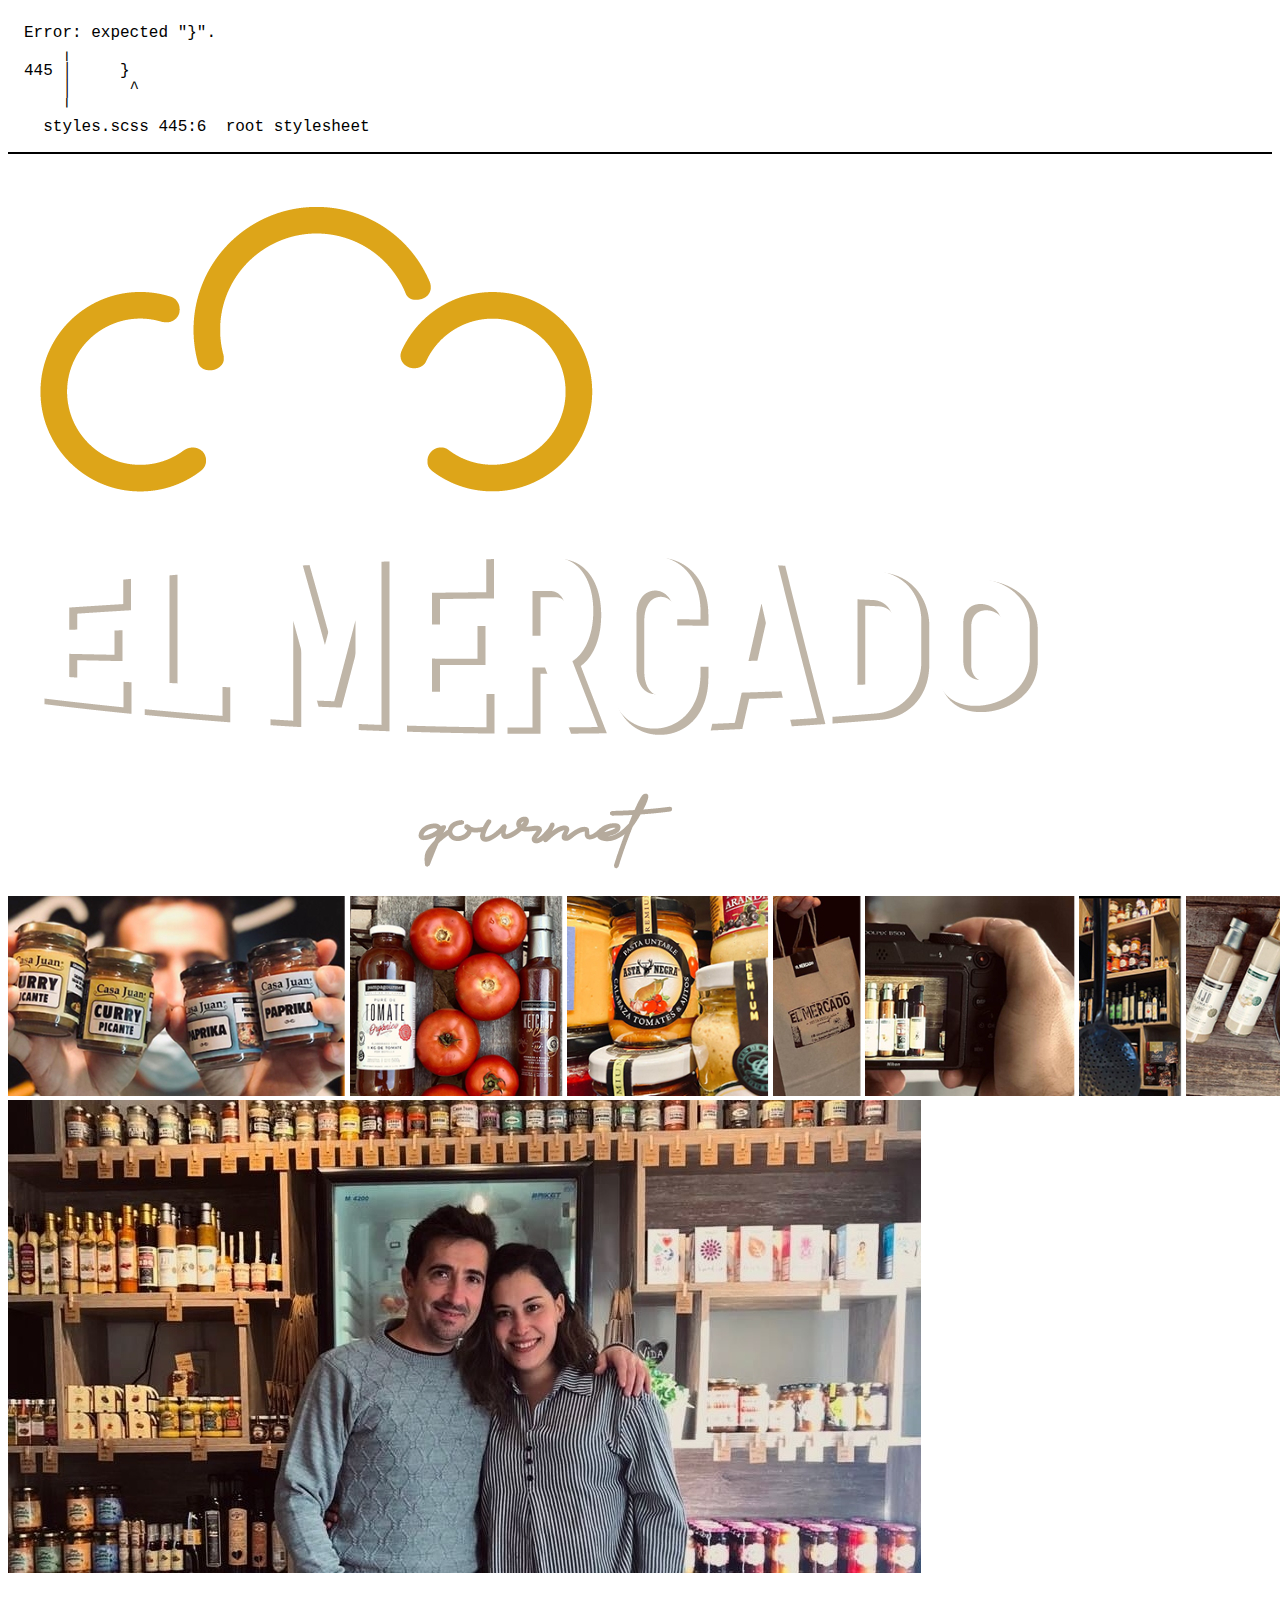
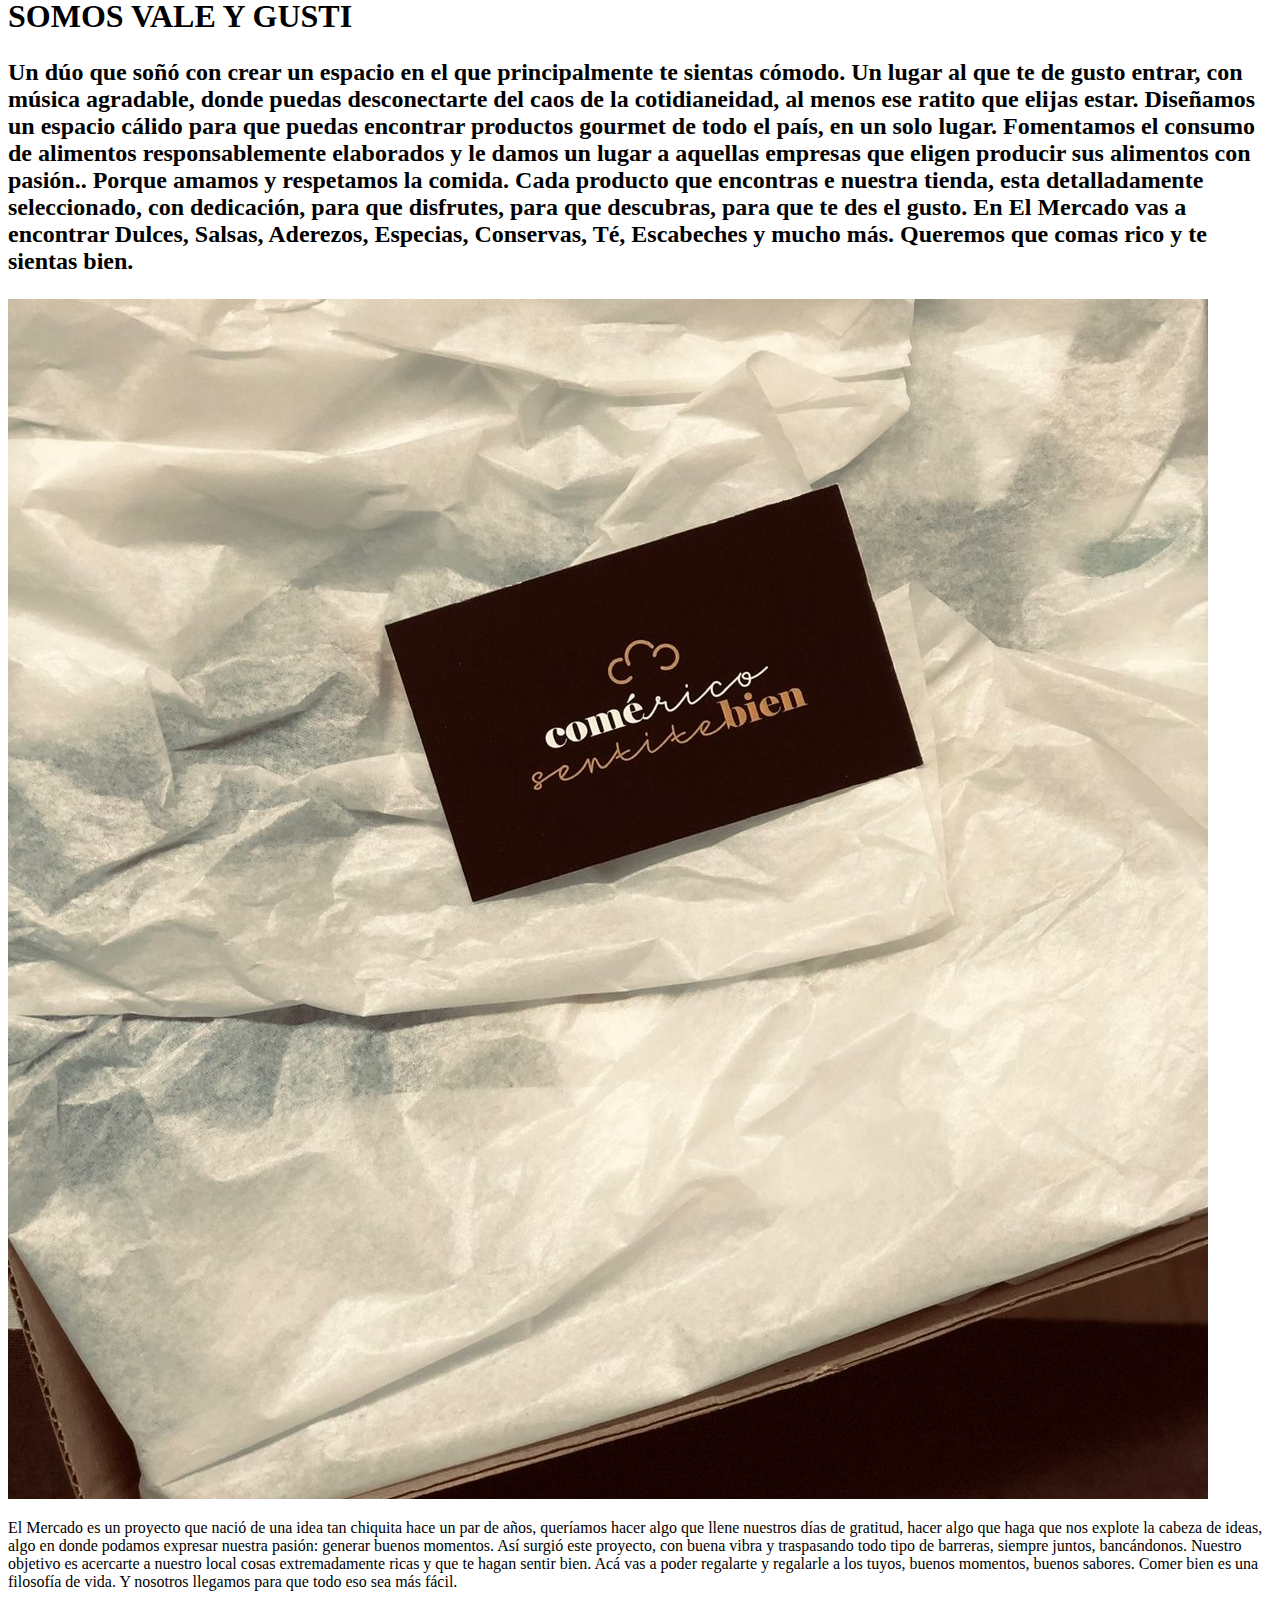
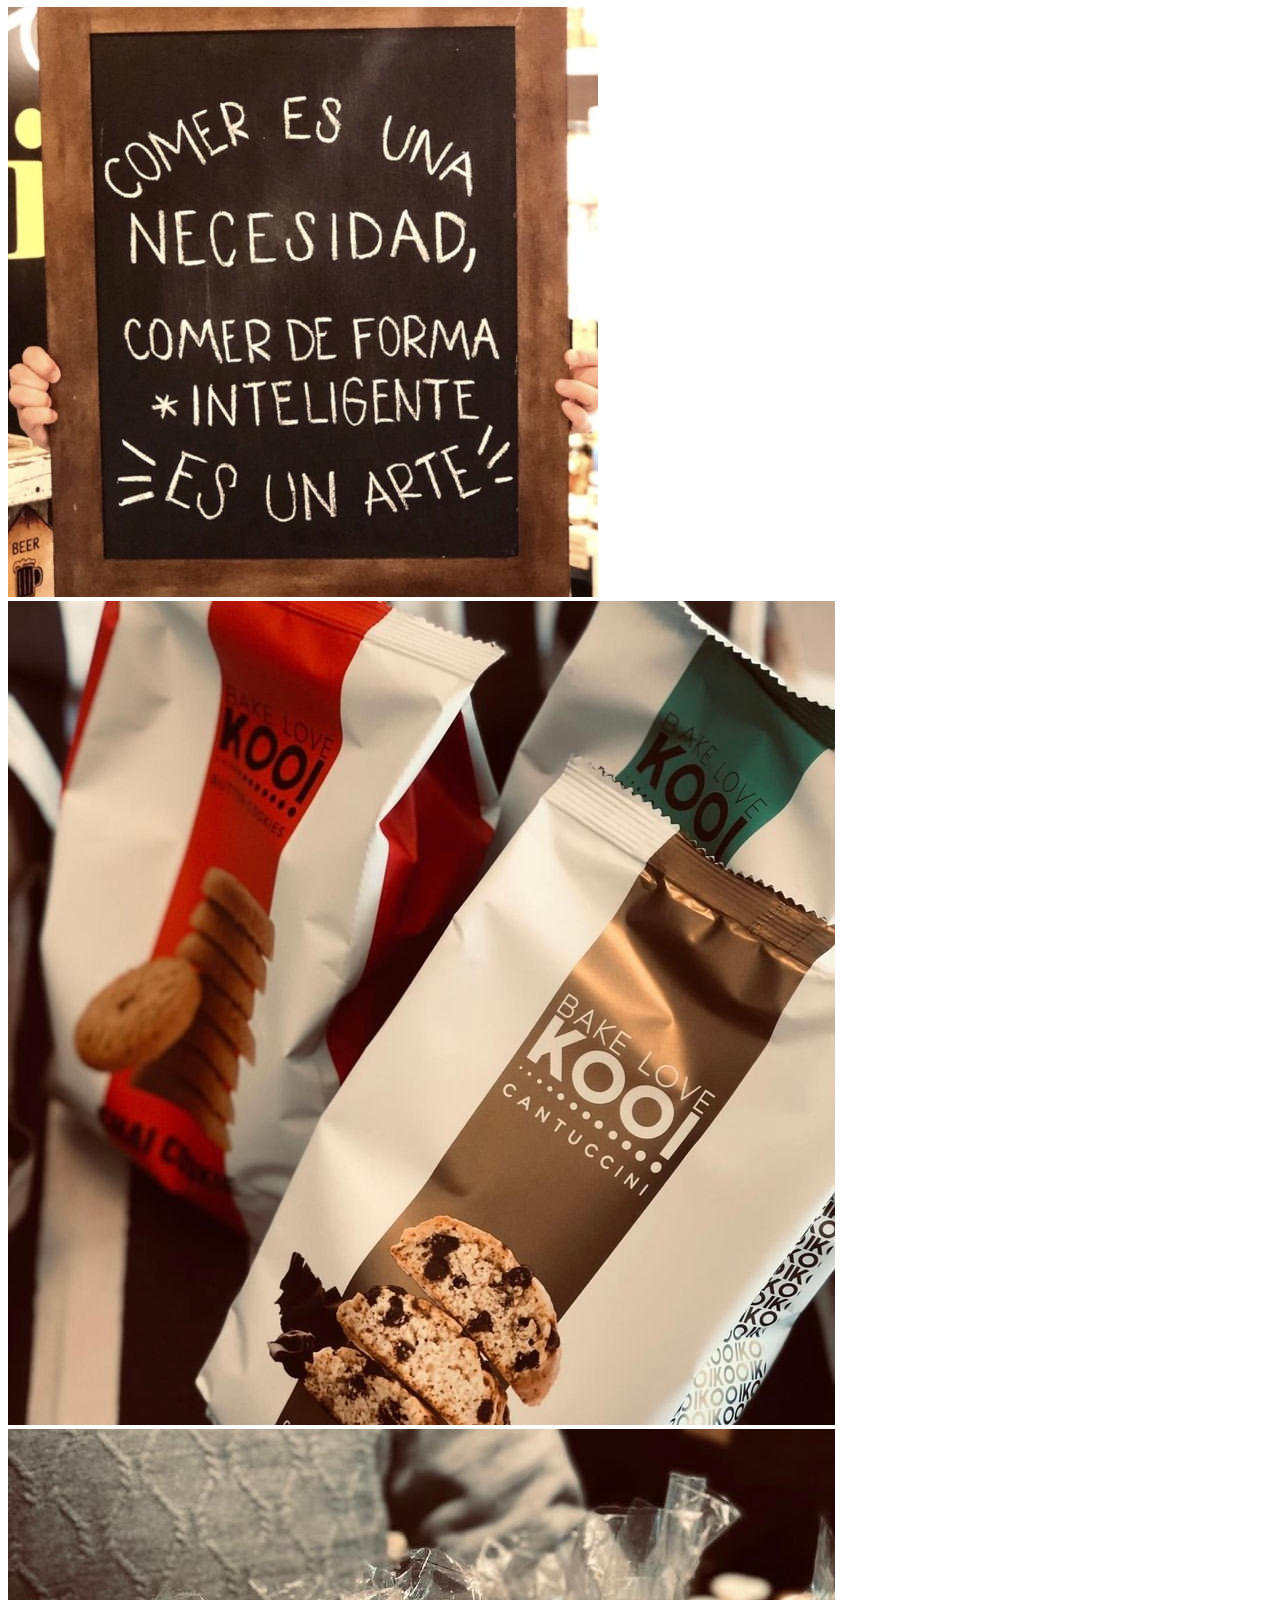
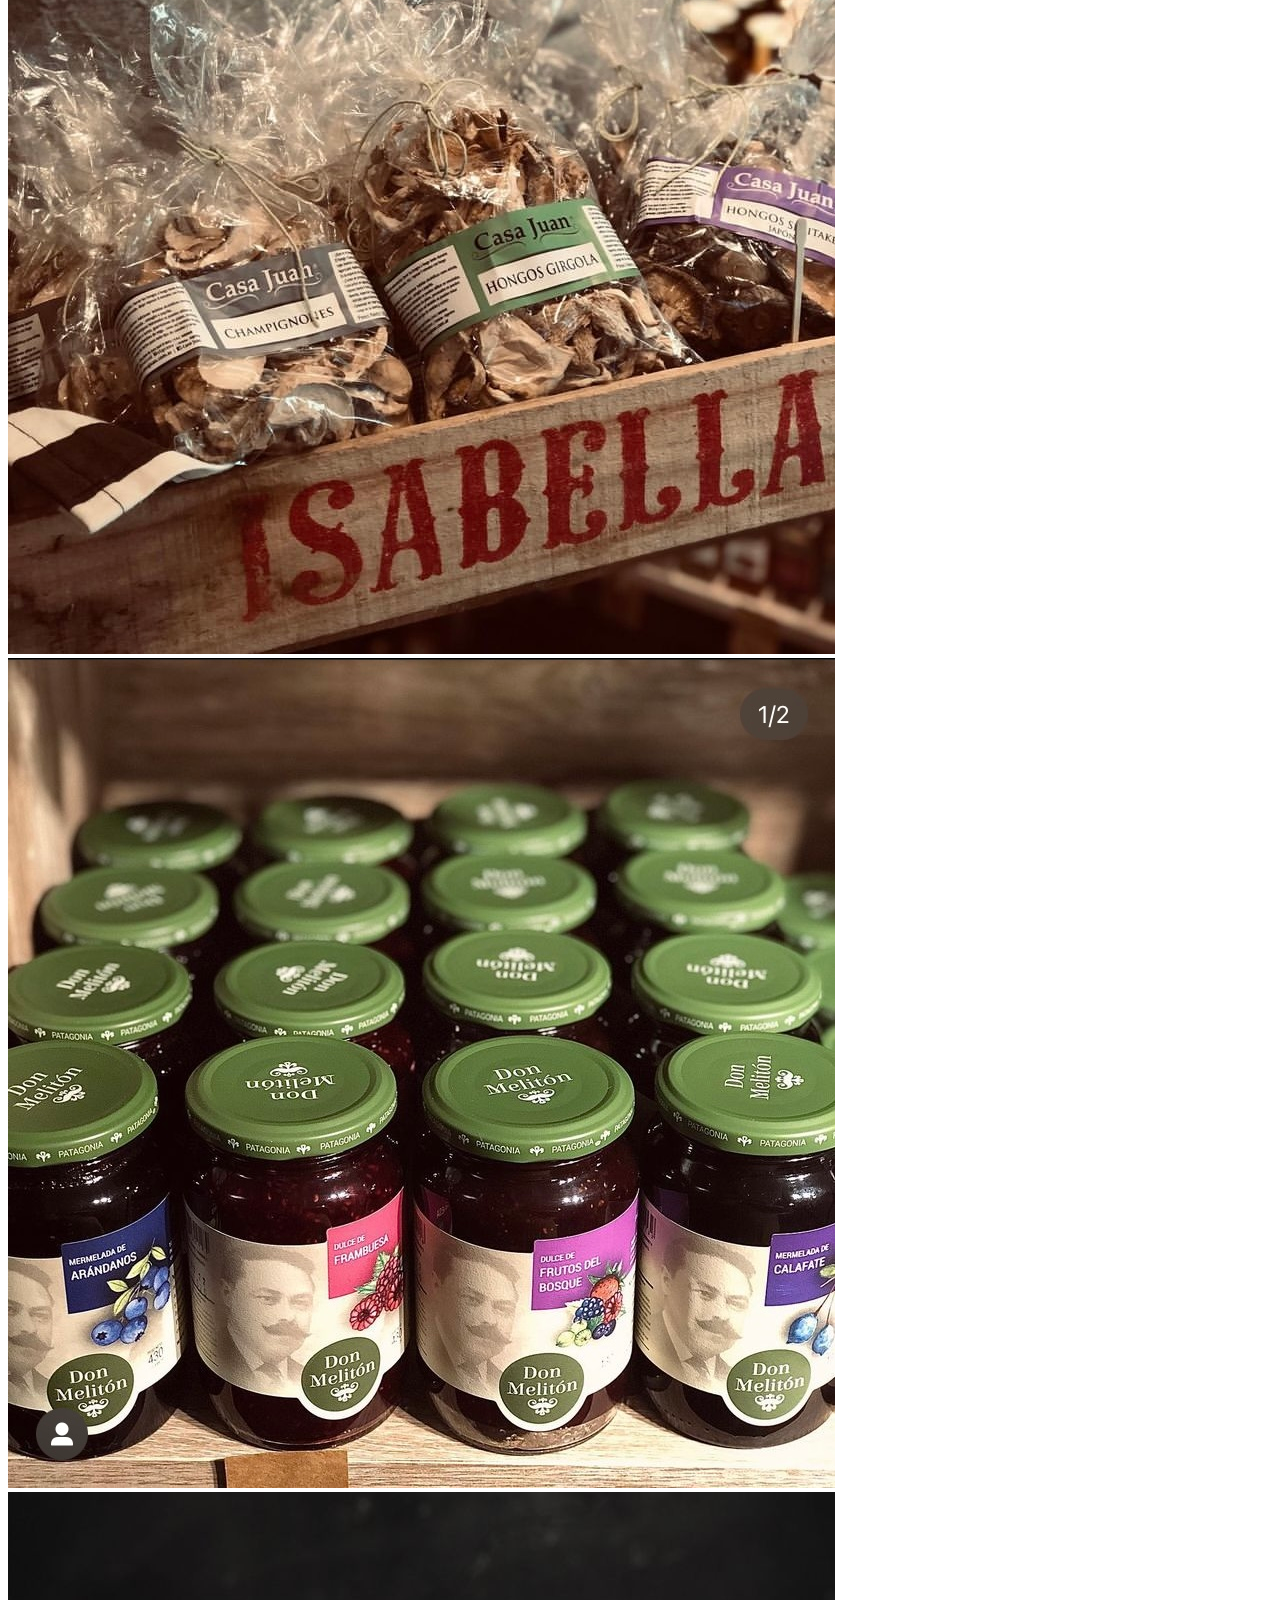
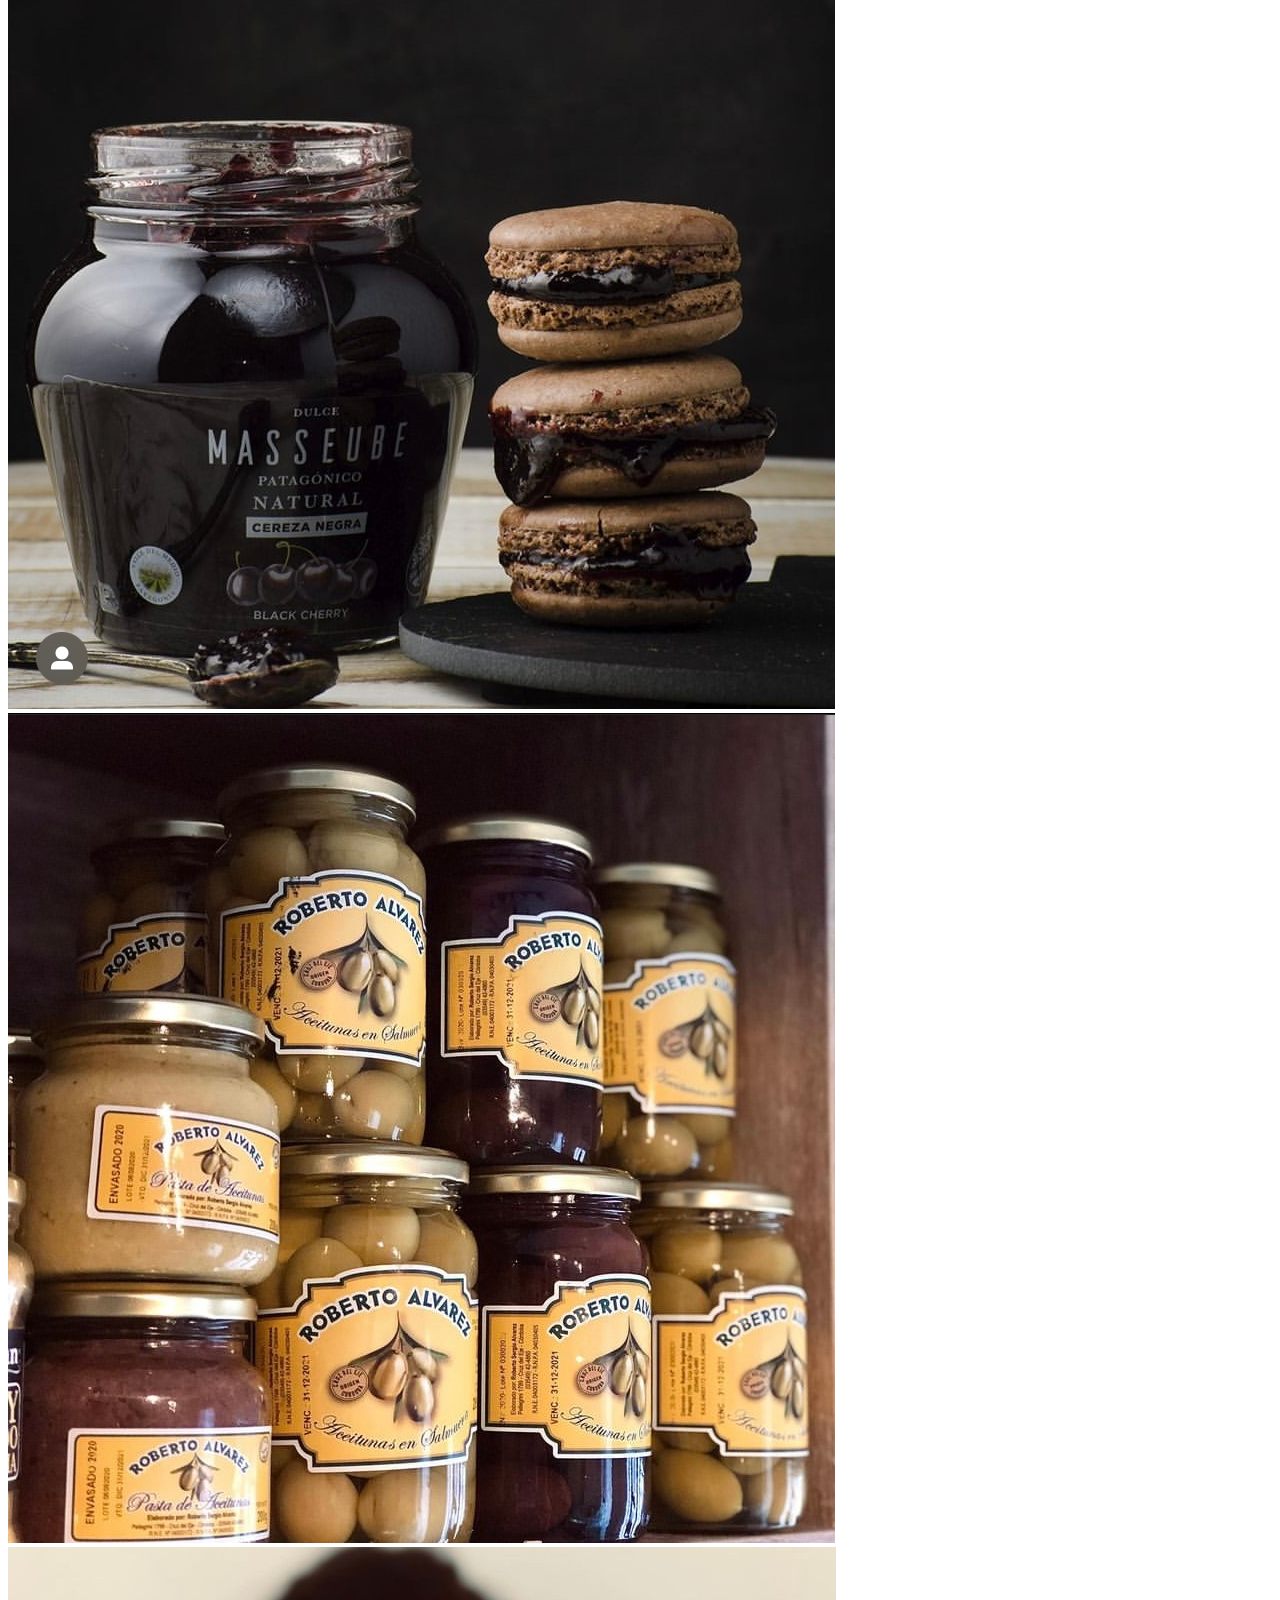
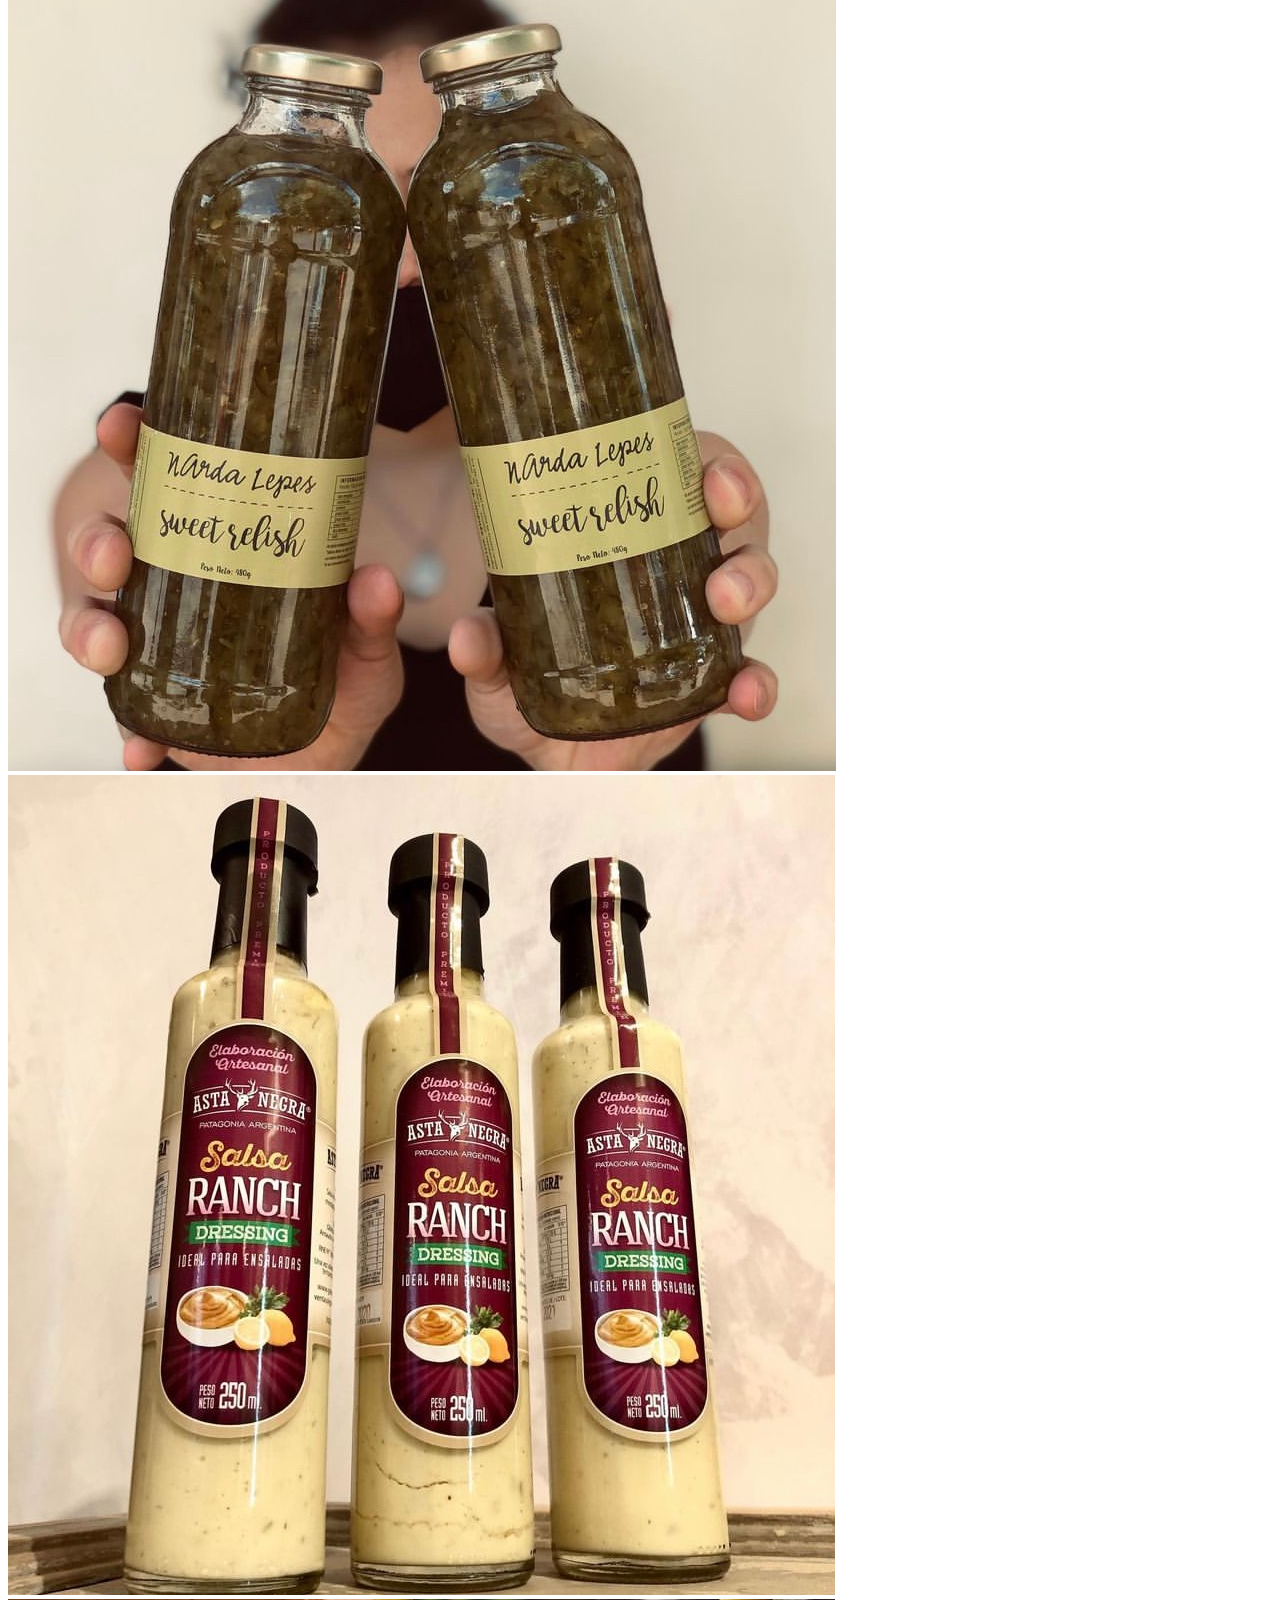
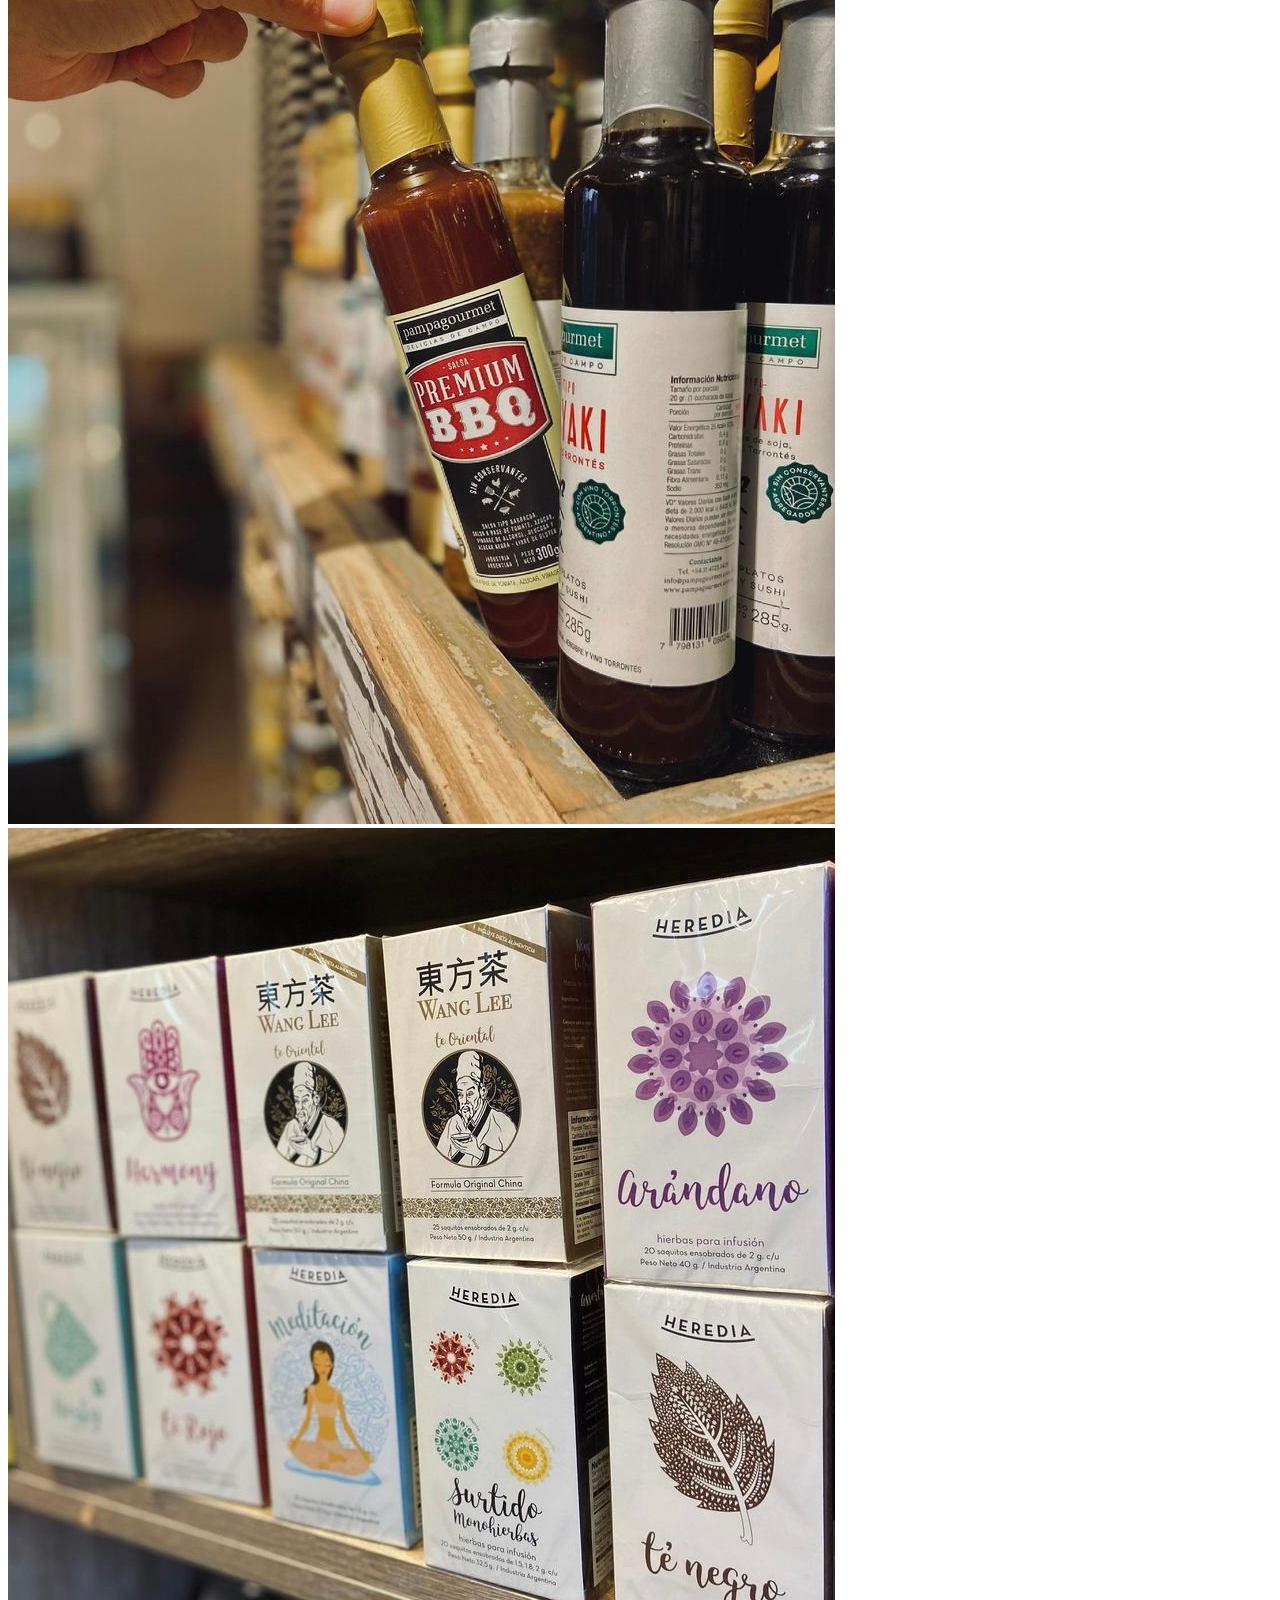
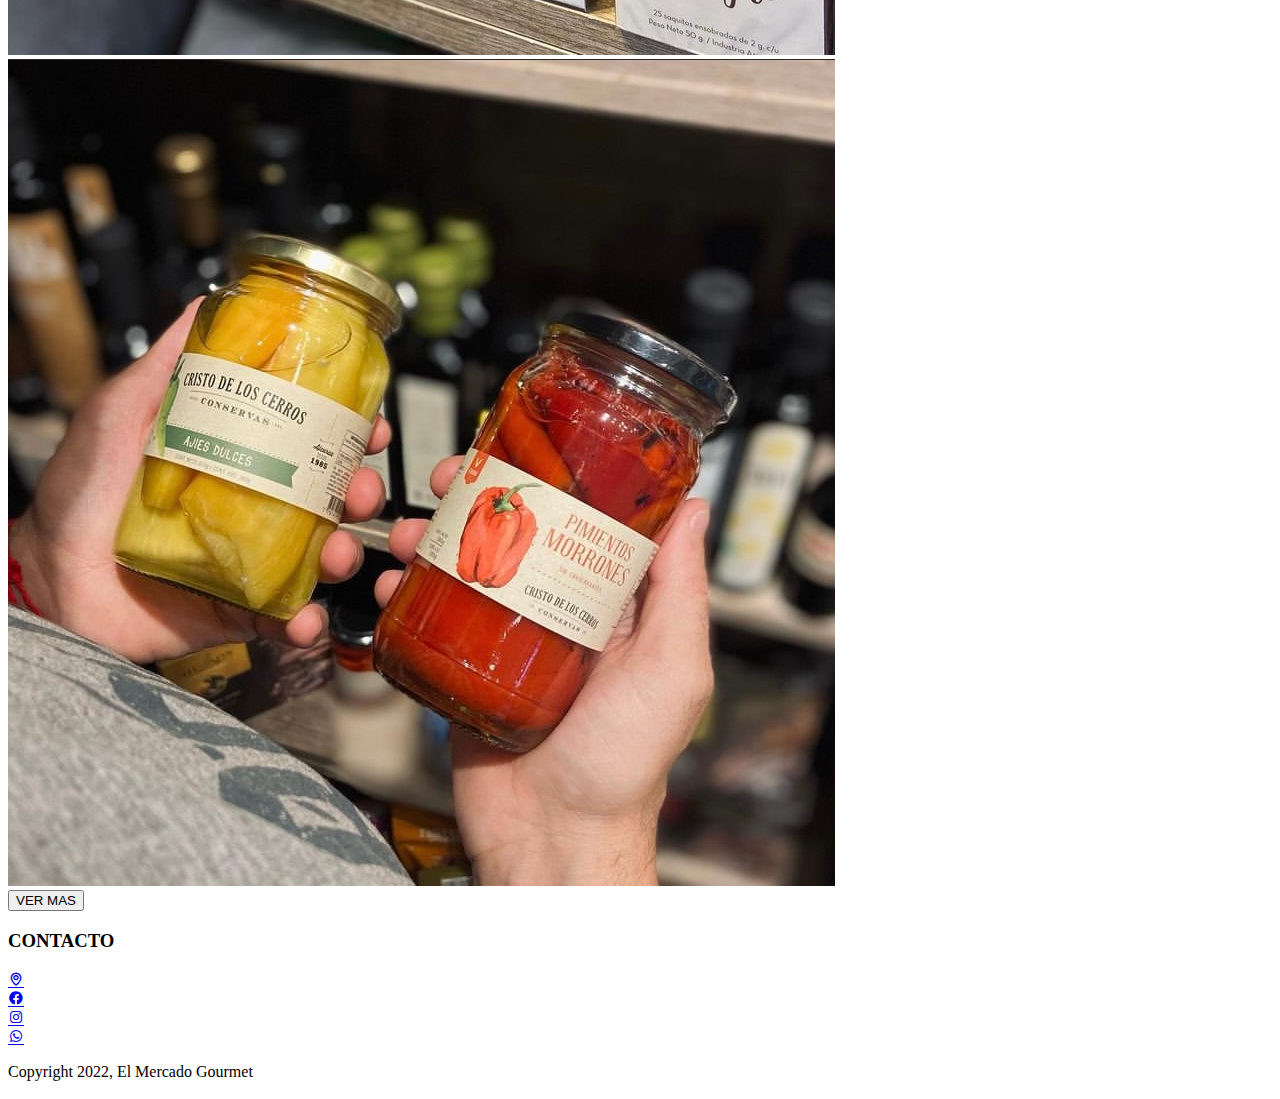
==== elmercado.html @ f6b8ff6b "Agregando sass" ====
<!DOCTYPE html>
<html lang="es">

<head>
    <meta charset="UTF-8" />
    <meta http-equiv="X-UA-Compatible" content="IE=edge">
    <meta name="viewport" content="width=device-width, initial-scale=1.0">
    <title>EL MERCADO</title>

    <link rel="preconnect" href="https://fonts.googleapis.com">
    <link rel="preconnect" href="https://fonts.gstatic.com" crossorigin>
    <link rel="icon" href="imagenes/Icono2.png">
    <link rel="preconnect" href="https://fonts.googleapis.com">
    <link rel="preconnect" href="https://fonts.gstatic.com" crossorigin>
    <link href="https://fonts.googleapis.com/css2?family=Quicksand:wght@300&display=swap" rel="stylesheet">
    <link rel="preconnect" href="https://fonts.googleapis.com">
    <link rel="preconnect" href="https://fonts.gstatic.com" crossorigin>
    <link href='https://unpkg.com/boxicons@2.1.2/css/boxicons.min.css' rel='stylesheet'>
    <link href="https://fonts.googleapis.com/css2?family=Montserrat:wght@100&display=swap" rel="stylesheet">
    <link href="https://cdn.jsdelivr.net/npm/bootstrap@5.2.0/dist/css/bootstrap.min.css" rel="stylesheet" integrity="sha384-gH2yIJqKdNHPEq0n4Mqa/HGKIhSkIHeL5AyhkYV8i59U5AR6csBvApHHNl/vI1Bx" crossorigin="anonymous">
    <!--links css-->
    <link rel="stylesheet" href="estilos/styles.css">
</head>

<body class="body_mercado">
    <header class="contenedor">
        <!--Inicio cabecera-->
        <nav id="menu" class="cabecera">
            <a href="index.html" target="_self" class="menu2"> <img src="imagenes/icono1.png" class="logo_para_volver"></a>
        </nav>
    </header>
    <!--Fin cabecera-->
    <div><img src="imagenes/Logocompletopara fondonegro.png" alt="Logo" class="logo_completo"></div>
    <div><img src="imagenes/collage1.jpg" class="collage"></div>
    <div id="el_mercado">
    <div class="valeygusti"><img src="imagenes/valegusti.jpg" class="img_valeygusti" ></div>
    <h1> <span class="biz2 parrafo_mercado2"> SOMOS VALE Y GUSTI </span></h1>
    <!--PRESENTACION -->
    <h2 class="parrafo_h2">
        <p class="parrafo_mercado">Un dúo que soñó con crear un espacio en el que principalmente te sientas cómodo.
            Un lugar al que te de gusto entrar, con música agradable, donde puedas desconectarte del caos de la
            cotidianeidad, al menos ese ratito que elijas estar.
            Diseñamos un espacio cálido para que puedas encontrar productos gourmet de todo el país, en un solo lugar.
            Fomentamos el consumo de alimentos responsablemente elaborados y le damos un lugar a aquellas empresas que
            eligen producir sus alimentos con pasión.. Porque amamos y respetamos la comida.
            Cada producto que encontras e nuestra tienda, esta detalladamente seleccionado, con dedicación, para que
            disfrutes, para que descubras, para que te des el gusto.
            En El Mercado vas a encontrar Dulces, Salsas, Aderezos, Especias, Conservas, Té, Escabeches y mucho más.
            Queremos que comas rico y te sientas bien.</p>
    </h2>
    </div>
    <div class="container-fluid text-center align-items-center">
        <div class="row">
        <div class="col-12 col-lg-2"><img src="imagenes/comerico.jpg" class="img_mercadillo"></div>
        <div class="col-12 col-lg-8"><p class="parrafo_mercado1">El Mercado es un proyecto que nació de una idea tan chiquita hace un par de años,
            queríamos hacer algo que llene nuestros días de gratitud, hacer algo que haga que nos explote la cabeza de
            ideas, algo en donde podamos expresar nuestra pasión: generar buenos momentos.
            Así surgió este proyecto, con buena vibra y traspasando todo tipo de barreras, siempre juntos, bancándonos.
            Nuestro objetivo es acercarte a nuestro local cosas extremadamente ricas y que te hagan sentir bien. Acá vas
            a poder regalarte y regalarle a los tuyos, buenos momentos, buenos sabores.
            Comer bien es una filosofía de vida.
            Y nosotros llegamos para que todo eso sea más fácil.</p></div>
        <div class="col-12 col-lg-2"><img src="imagenes/pizarra.jpg" class="img_mercadillo2"></div>
        </div>
    </div>
    <section class="collage1">
        <!--SECCION DE IMAGENES -->
        <img src="imagenes/image1.jpeg" class="box">
        <img src="imagenes/image2.jpeg" class="box">
        <img src="imagenes/image3.jpeg" class="box">
        <img src="imagenes/image4.jpeg" class="box">
        <img src="imagenes/image5.jpeg" class="box">
        <img src="imagenes/image6.jpeg" class="box">
        <img src="imagenes/image7.jpeg" class="box">
        <img src="imagenes/image8.jpeg" class="box">
        <img src="imagenes/image9.jpeg" class="box">
        <img src="imagenes/image10.jpeg" class="box">
        <form>
            <input type="button" value="VER MAS" />
        </form>
    </section>


    <section class="grey1">
        <footer id="contact">
            <div class="titulo_footer">
                <h3 class="biz_contact_mercado">CONTACTO</h3>
            </div>
            <div class= "d-flex m-auto flex-row justify-content-center contenedor_contacto">
                <div class="row">
                    <div class="col col-sm-3"><a href="https://goo.gl/maps/JTdxn6tdqkytk2rJ9" target="_blanck" class='bx bx-map'></a></div>
                    <div class="col col-sm-3"><a href="https://www.facebook.com/profile.php?id=100063700680602" target="_blanck" class='bx bxl-facebook-circle'></a></div>
                    <div class="col col-sm-3"><a href="https://www.instagram.com/elmercado.gourmet/" target="_blanck" class='bx bxl-instagram'></a></div>
                    <div class="col col-sm-3"><a href= "https://www.whatsapp.com/?lang=es" target="_blanck" class='bx bxl-whatsapp'></a></div>
                </div>
            </div>
        <p class="copy">Copyright 2022, El Mercado Gourmet</p>
    </footer> <!-- Fin pie de página -->
</section>
</body>

</html>
---- estilos/styles.css ----
/* Error: expected "}".
 *     ,
 * 445 |     }
 *     |      ^
 *     '
 *   styles.scss 445:6  root stylesheet */

body::before {
  font-family: "Source Code Pro", "SF Mono", Monaco, Inconsolata, "Fira Mono",
      "Droid Sans Mono", monospace, monospace;
  white-space: pre;
  display: block;
  padding: 1em;
  margin-bottom: 1em;
  border-bottom: 2px solid black;
  content: 'Error: expected "}".\a     \2577 \a 445 \2502      }\a     \2502       ^\a     \2575 \a   styles.scss 445:6  root stylesheet';
}
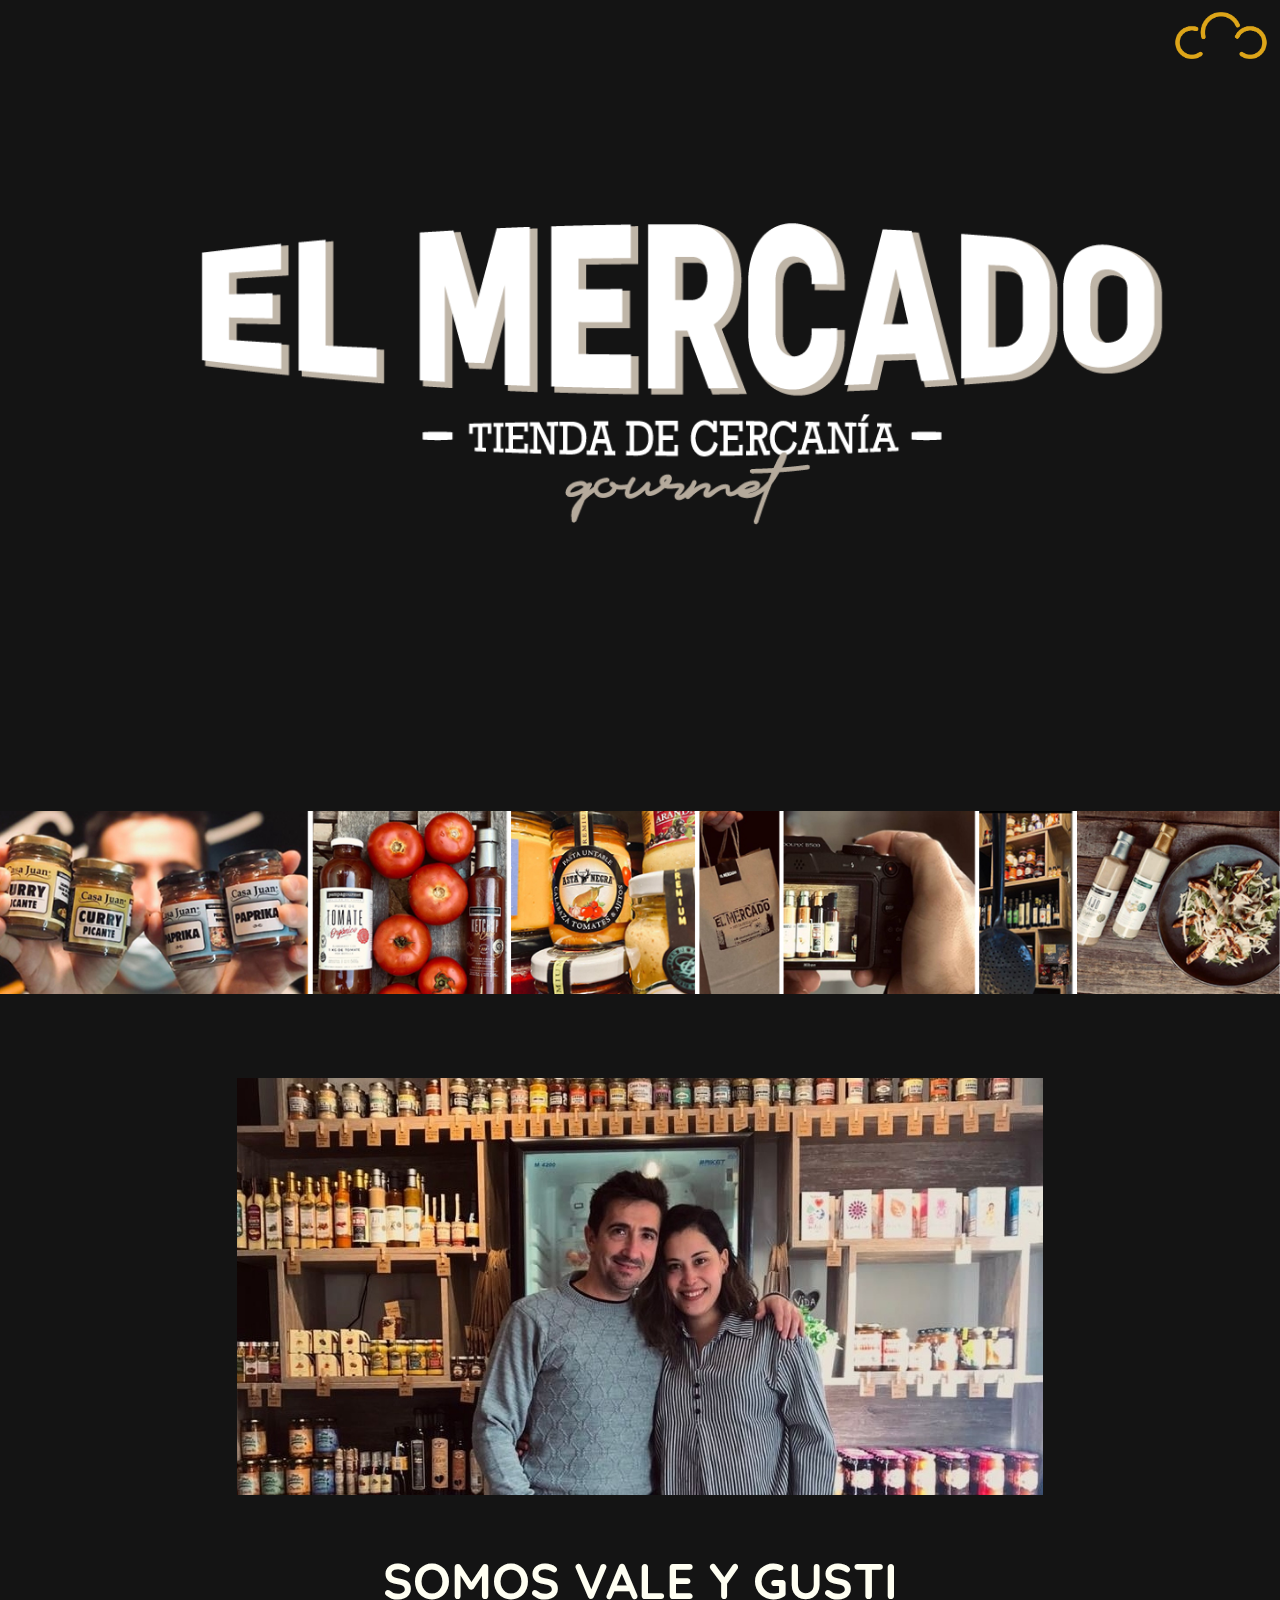
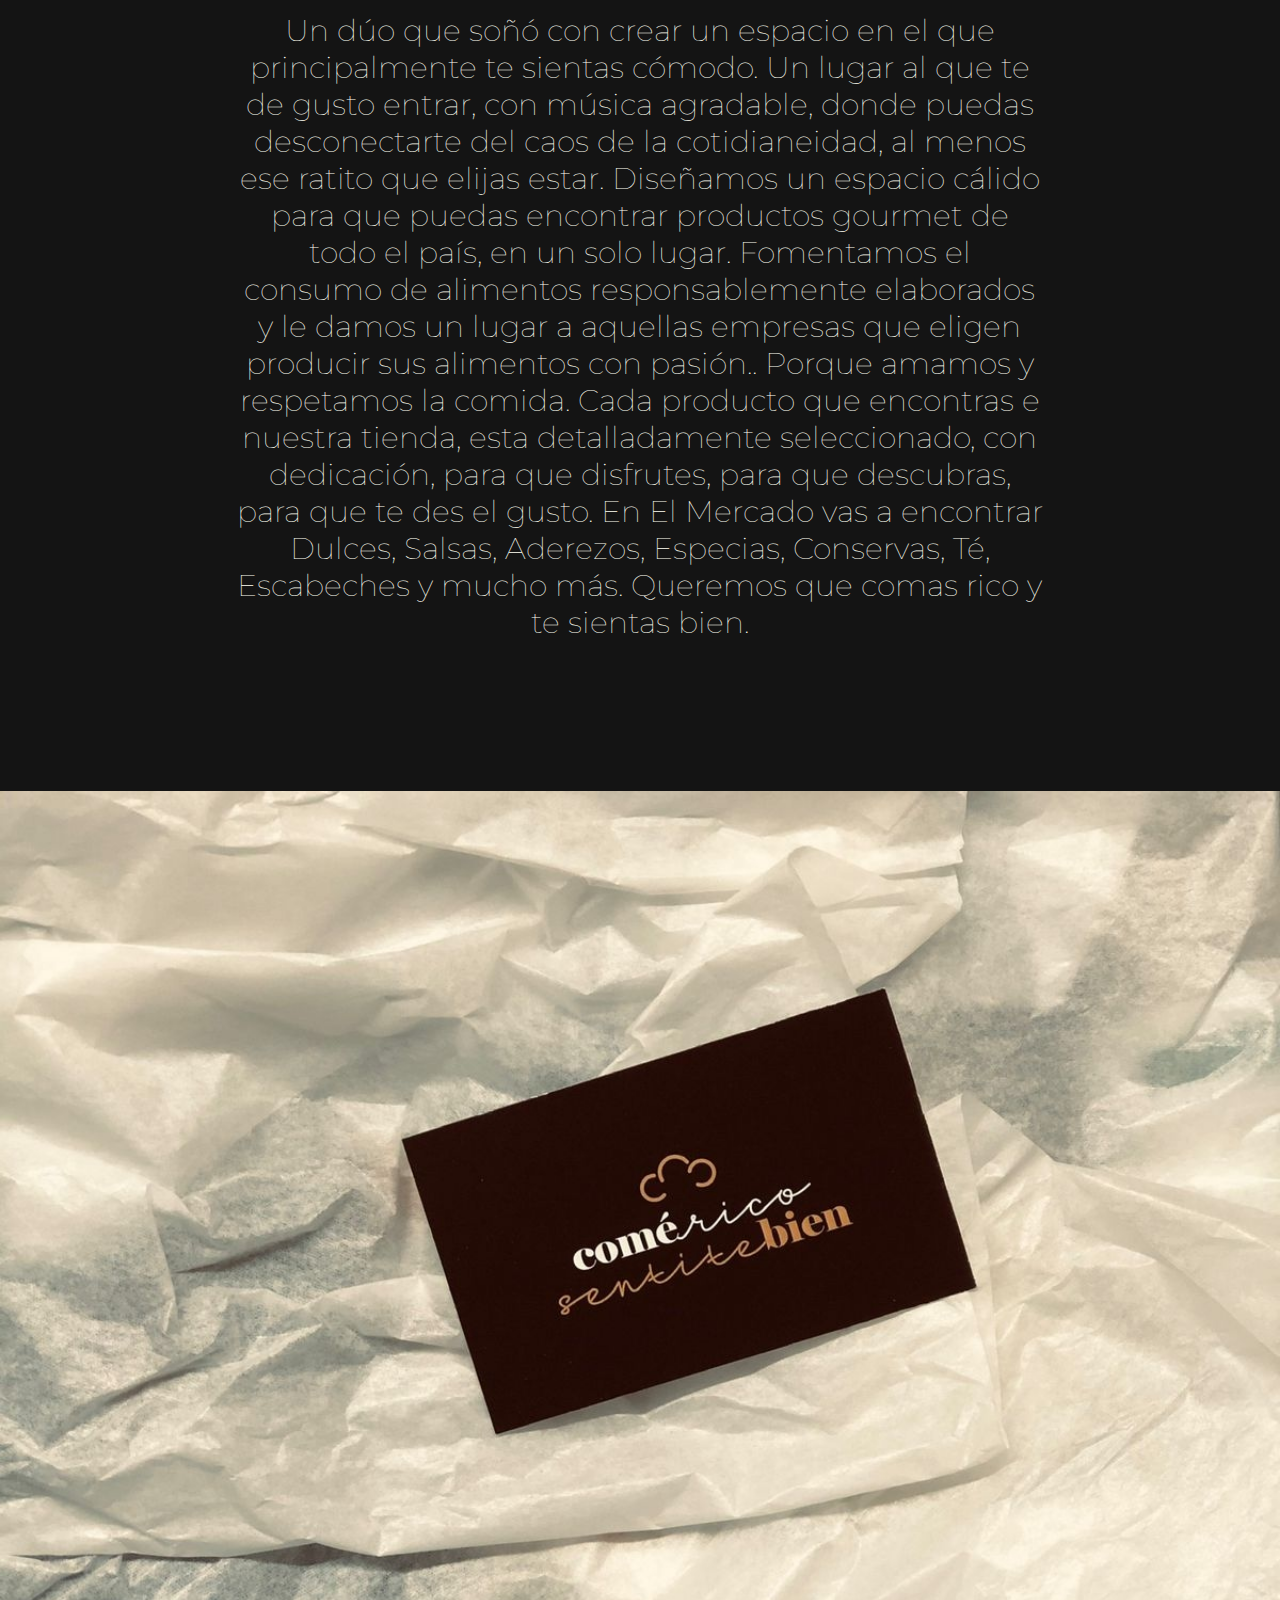
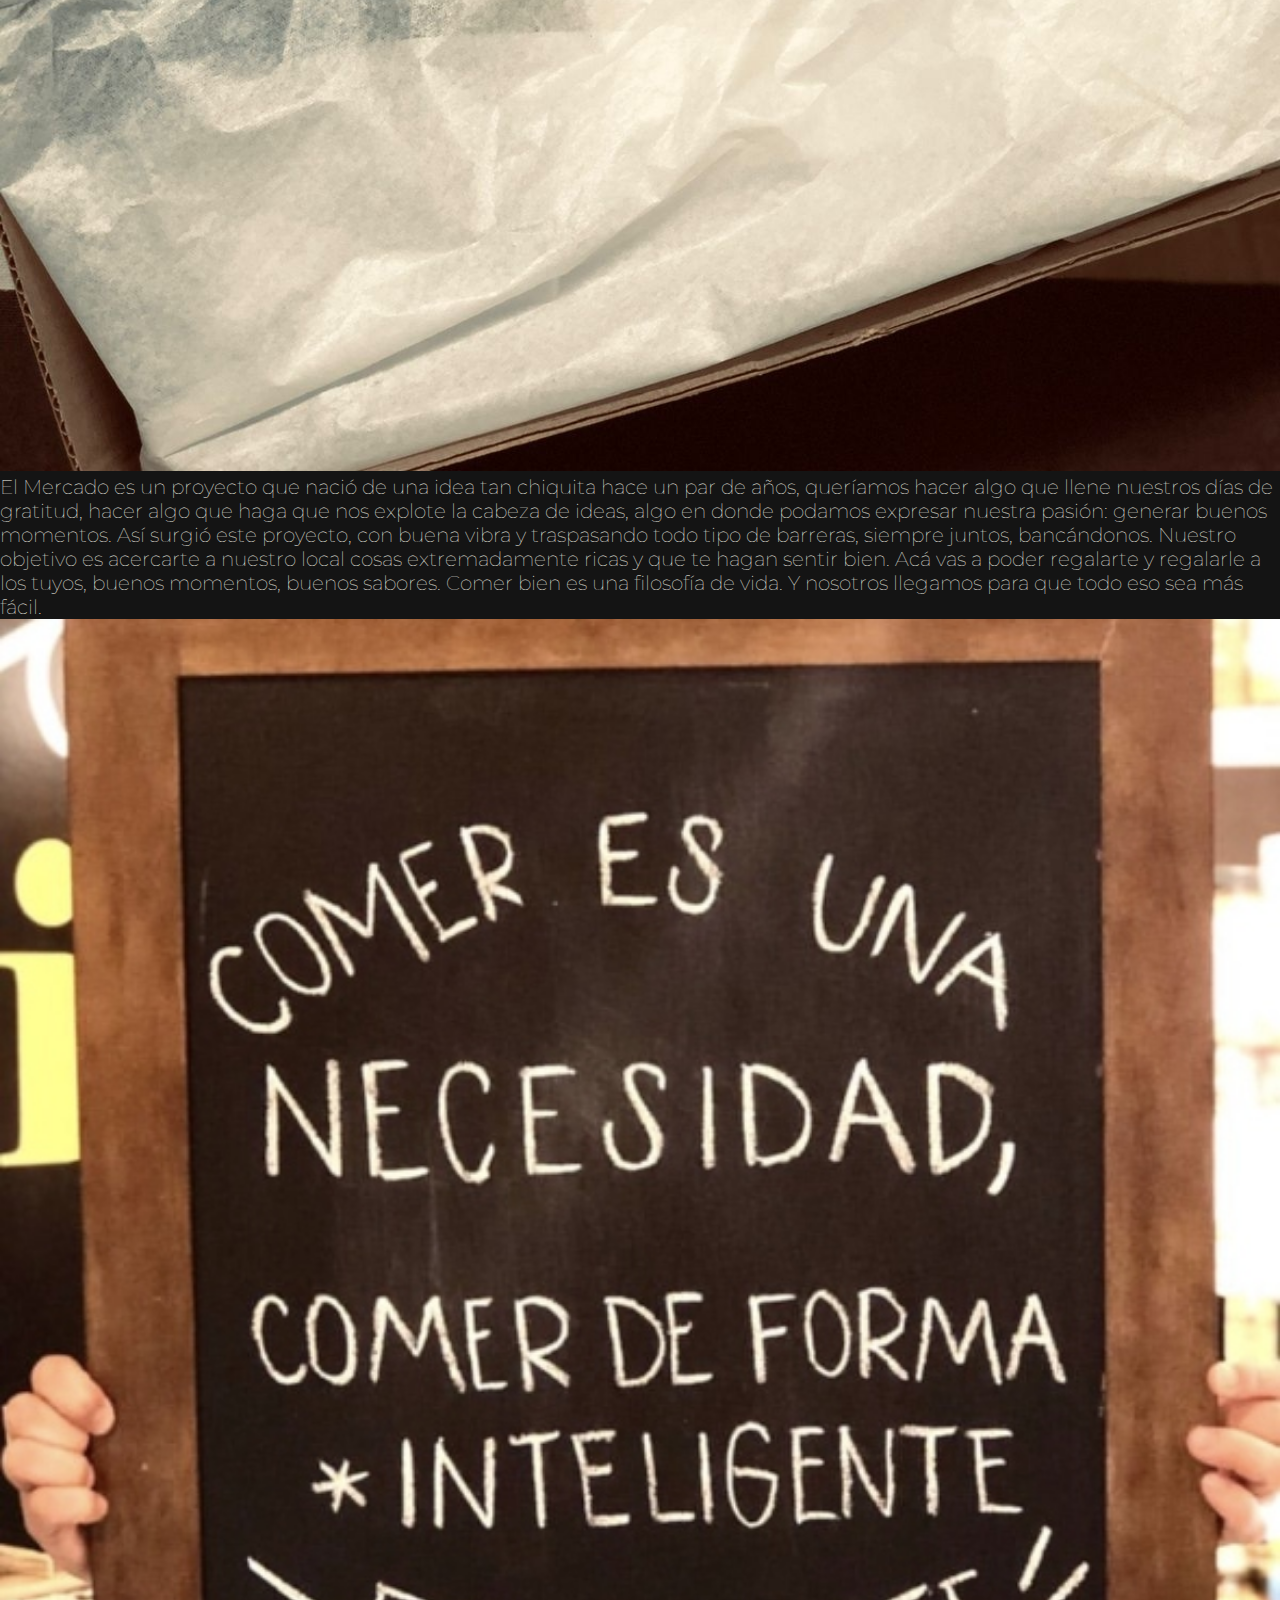
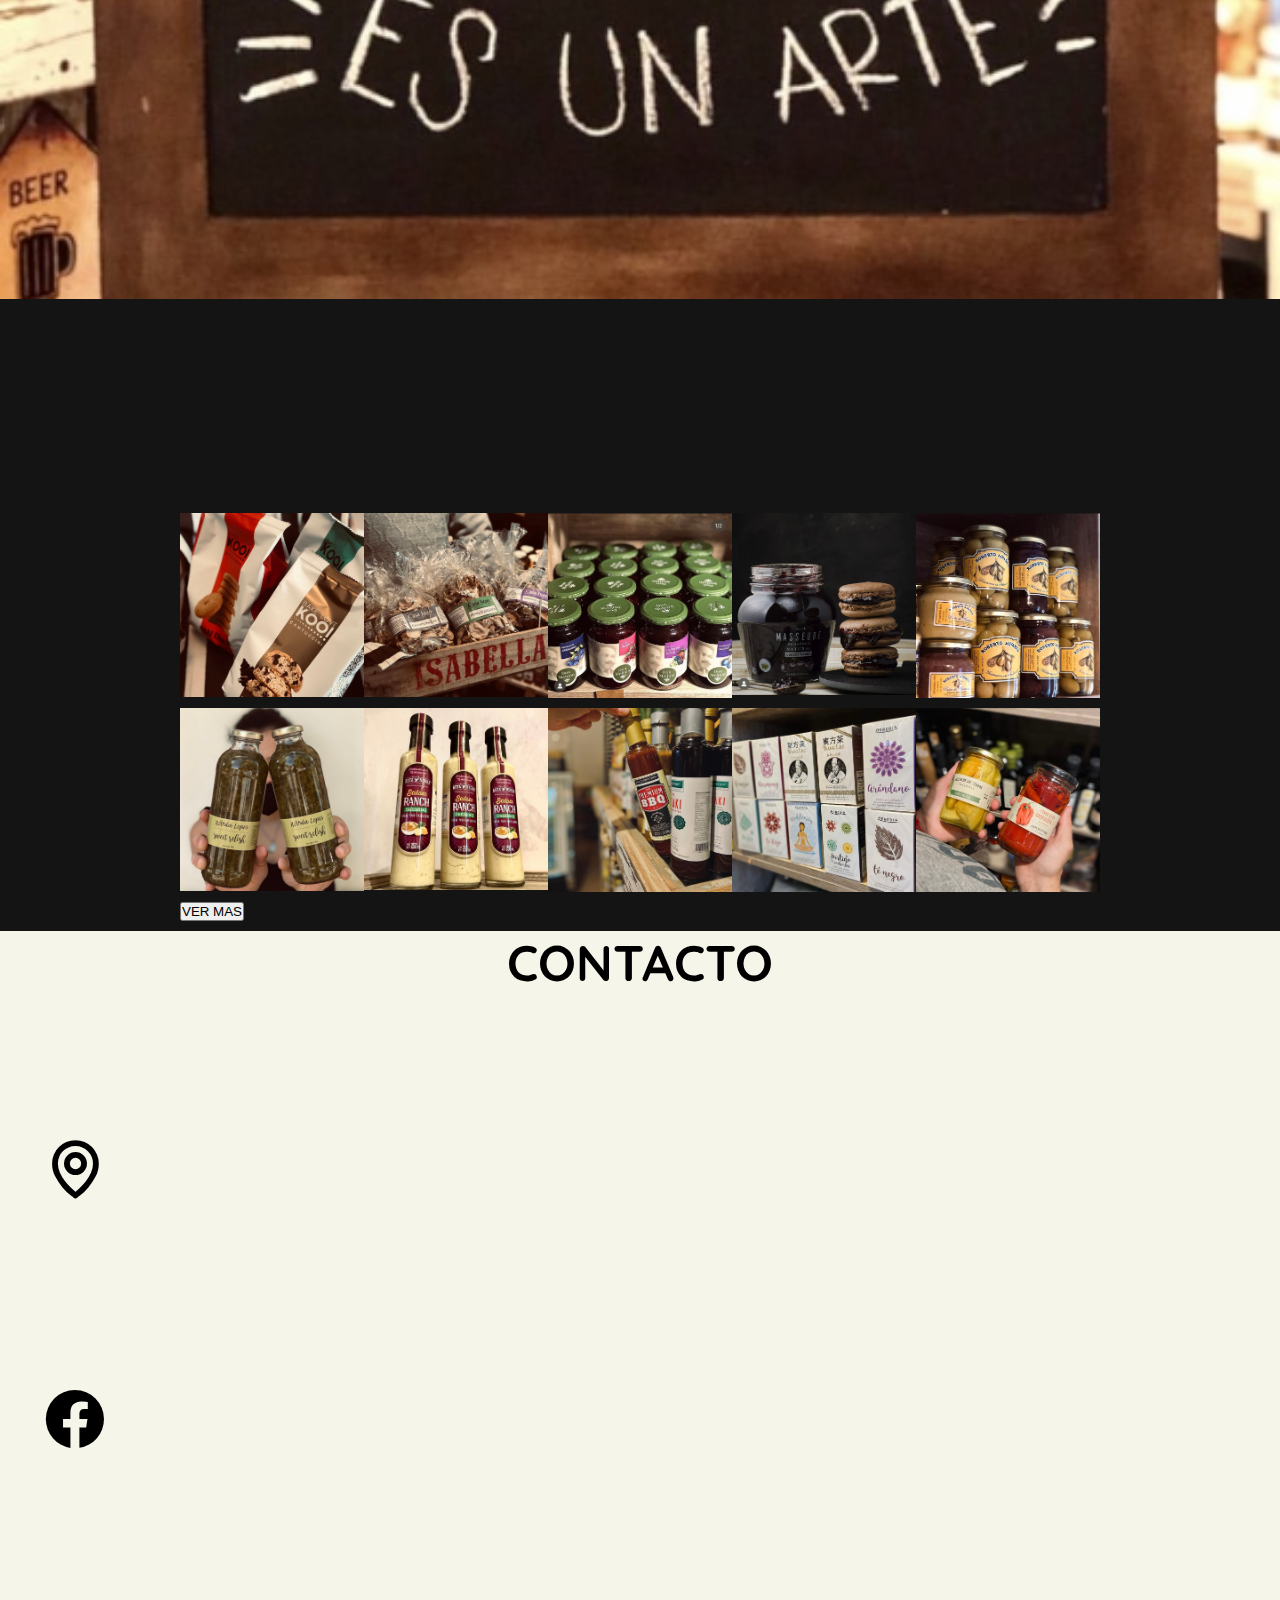
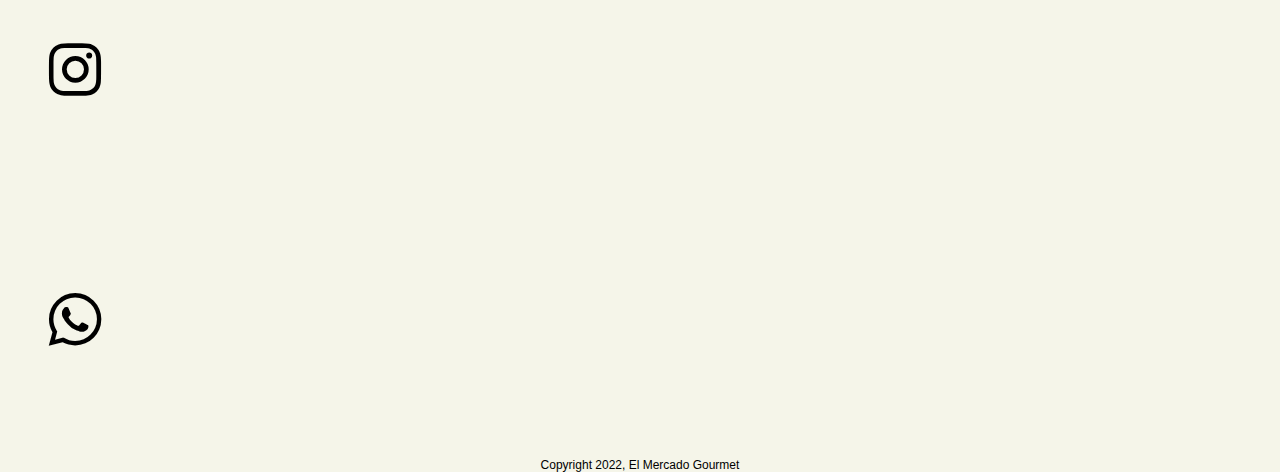
==== commit bb199497: "Agregando seo" ====
--- a/elmercado.html
+++ b/elmercado.html
@@ -5,7 +5,9 @@
     <meta charset="UTF-8" />
     <meta http-equiv="X-UA-Compatible" content="IE=edge">
     <meta name="viewport" content="width=device-width, initial-scale=1.0">
-    <title>EL MERCADO</title>
+    <meta name="keywords" content="mercado, productos, alimentos, especias, gourmet">
+    <meta name="description" content="El Mercado, tienda de Cercanía. Productos delicatessen para tu hogar al alcance la mano.">
+    <title>EL MERCADO | Tienda de Cercanía</title>
 
     <link rel="preconnect" href="https://fonts.googleapis.com">
     <link rel="preconnect" href="https://fonts.gstatic.com" crossorigin>
--- a/estilos/styles.css
+++ b/estilos/styles.css
@@ -1,17 +1,1149 @@
-/* Error: expected "}".
- *     ,
- * 445 |     }
- *     |      ^
- *     '
- *   styles.scss 445:6  root stylesheet */
-
-body::before {
-  font-family: "Source Code Pro", "SF Mono", Monaco, Inconsolata, "Fira Mono",
-      "Droid Sans Mono", monospace, monospace;
-  white-space: pre;
-  display: block;
-  padding: 1em;
-  margin-bottom: 1em;
-  border-bottom: 2px solid black;
-  content: 'Error: expected "}".\a     \2577 \a 445 \2502      }\a     \2502       ^\a     \2575 \a   styles.scss 445:6  root stylesheet';
-}
+* {
+  padding: 0;
+  margin: 0;
+  box-sizing: border-box;
+}
+
+p {
+  color: black;
+  font-family: "Signika", sans-serif;
+  font-size: 25px;
+}
+
+/*LA TARTERIA*/
+.logotarte {
+  width: 10%;
+  margin-left: 10px;
+}
+
+.link_logo_index {
+  width: 18%;
+}
+.link_logo_index:hover {
+  transform: scale(1.1, 1.1);
+}
+
+.media {
+  width: 100%;
+}
+
+.sentite_bien {
+  display: none;
+}
+
+.contenedor {
+  display: flex;
+  justify-content: space-between;
+  z-index: 1;
+  position: absolute;
+  top: 0%;
+  left: 0%;
+  width: 100%;
+  background: url(../imagenes/video.mp4);
+}
+
+.boton_menu,
+#boton_menu {
+  display: none;
+}
+
+.cabecera ul {
+  display: flex;
+  margin-right: 20px;
+  flex-direction: row;
+}
+.cabecera li {
+  justify-content: space-between;
+  list-style: none;
+  padding: auto;
+  margin-top: 10px;
+}
+.cabecera a:hover {
+  color: white;
+  text-shadow: 0px 0px 5px white, 0px 0px 7px white, 0px 0px 10px white;
+}
+
+/*SECCION DE PRODUCTOS TARTERIA*/
+#products {
+  display: grid;
+  grid-template-columns: repeat(4, 1fr);
+  grid-template-areas: ". titulo titulo ." "tartas ensaladas pizza viernes";
+  gap: 20px;
+  margin-left: 80px;
+  margin-right: 80px;
+}
+
+.titulo_products {
+  grid-area: titulo;
+  text-align: center;
+}
+
+.product1 {
+  grid-area: tartas;
+}
+.product1 img {
+  width: 100%;
+  transition-delay: 0.2s;
+  transition: ease-in;
+  object-fit: cover;
+}
+
+.product2 {
+  grid-area: ensaladas;
+}
+.product2 img {
+  width: 100%;
+  transition-delay: 0.2s;
+  transition: ease-in;
+  object-fit: cover;
+}
+
+.product3 {
+  grid-area: pizza;
+}
+.product3 img {
+  width: 100%;
+  transition-delay: 0.2s;
+  transition: ease-in;
+  object-fit: cover;
+}
+
+.product4 {
+  grid-area: viernes;
+}
+.product4 img {
+  width: 100%;
+  transition-delay: 0.2s;
+  transition: ease-in;
+  object-fit: cover;
+}
+
+.product1 img:hover,
+.product2 img:hover,
+.product3 img:hover,
+.product4 img:hover {
+  transform: scale(1.3, 1.3);
+}
+
+.contenedor_img {
+  width: 100%;
+  height: 100%;
+  overflow: hidden;
+}
+
+.menu {
+  color: white;
+  font-size: 25px;
+  font-weight: 200;
+  font-family: "Signika", sans-serif;
+  text-decoration: none;
+  align-items: center;
+  margin-left: 40px;
+}
+
+.biz {
+  font-family: "Sigmar One", cursiva;
+  font-size: 45px;
+  display: flex;
+  justify-content: center;
+  margin-top: 200px;
+  margin-bottom: 100px;
+  width: 100%;
+  white-space: nowrap;
+}
+
+.bizt {
+  font-family: "Signika", sans-serif;
+  align-items: center;
+  display: flex;
+  flex-direction: column;
+}
+.bizt button {
+  margin-top: 5%;
+  background-color: transparent;
+  color: #EFA600;
+  width: 40%;
+  height: 40px;
+  border: solid #EFA600;
+  font-size: 70%;
+  transition-property: background-color;
+  transition-delay: 0s;
+}
+.bizt button:hover {
+  background-color: #EFA600;
+  color: white;
+  box-shadow: 0px 0px 10px #EFA600, 0px 0px 20px #EFA600, 0px 0px 40px #EFA600;
+}
+
+.divi {
+  display: flex;
+  margin-bottom: 30px;
+  margin: auto;
+  width: 90%;
+}
+.divi p {
+  font-size: 23px;
+  text-align: justify;
+  margin-top: auto;
+  margin-bottom: auto;
+  margin-right: 5%;
+  width: 80%;
+}
+
+.divi2 {
+  display: flex;
+  margin-bottom: 30px;
+  margin: auto;
+  width: 90%;
+}
+.divi2 p {
+  font-size: 23px;
+  text-align: justify;
+  order: 1;
+  width: 80%;
+  margin-top: auto;
+  margin-bottom: auto;
+  margin-left: 5%;
+}
+
+.img_chef1,
+.img_chef2,
+.img_chef3 {
+  width: 100%;
+}
+
+/*CONTACTO DE LA TARTERIA*/
+.biz_contact {
+  font-family: "Sigmar One", cursiva;
+  font-size: 45px;
+  display: flex;
+  justify-content: center;
+  margin-top: 30px;
+  margin-bottom: 70px;
+}
+
+.titulo_footer {
+  grid-area: titulo;
+}
+
+.contenedor_contacto {
+  grid-area: redes;
+  display: flex;
+}
+.contenedor_contacto a {
+  font-size: 70px;
+  padding: 40px;
+  text-decoration: none;
+  color: black;
+}
+.contenedor_contacto a:hover {
+  transform: scale(1.3);
+}
+
+.formulario {
+  grid-area: formulario;
+  display: flex;
+  justify-content: center;
+  margin-top: 20%;
+}
+.formulario form {
+  display: flex;
+  flex-direction: row;
+}
+
+.grey {
+  background-color: #EFA600;
+  margin-top: 10%;
+}
+.grey form {
+  display: flex;
+  justify-content: flex-end;
+  flex-direction: column;
+  align-items: flex-end;
+  margin-right: 50px;
+}
+
+footer {
+  display: flex;
+  flex-direction: column;
+}
+footer .check {
+  display: flex;
+}
+
+/*PIE DE PAGINA DE LA TARTERIA*/
+.copy {
+  font-size: 12px;
+  display: flex;
+  justify-content: center;
+  grid-area: copi;
+  margin-top: 5%;
+}
+
+.contenedor_estrella {
+  margin-left: auto;
+  margin-right: auto;
+}
+.contenedor_estrella input {
+  display: none;
+}
+.contenedor_estrella input:checked ~ label {
+  background-image: url("../imagenes/iconoestrella_lleno.png");
+}
+
+.check_1 {
+  order: 5;
+}
+
+.check_2 {
+  order: 4;
+}
+
+.check_3 {
+  order: 3;
+}
+
+.check_4 {
+  order: 2;
+}
+
+.check_5 {
+  order: 1;
+}
+
+.check_estrella {
+  display: inline-block;
+  width: 40px;
+  height: 40px;
+  background: url("../imagenes/iconoestrella.png") left center no-repeat;
+  background-size: 40px;
+}
+
+textarea {
+  width: 300px;
+  height: 150px;
+  margin: auto;
+  margin-top: 15px;
+  margin-bottom: 15px;
+}
+
+.boton_form {
+  margin: auto;
+}
+
+/*RESPONSIVE*/
+@media (max-width: 480px) {
+  .media {
+    display: none;
+  }
+  .sentite_bien {
+    width: 100%;
+    display: block;
+  }
+  .logotarte {
+    display: none;
+  }
+  .cabecera {
+    display: none;
+    position: absolute;
+    top: 100%;
+    left: 0;
+    width: 100%;
+  }
+  .cabecera ul {
+    flex-direction: column;
+    margin-right: 1%;
+  }
+  .menu {
+    font-size: 0.8em;
+  }
+  .img_boton_menu {
+    width: 5%;
+  }
+  .contenedor {
+    justify-content: right;
+  }
+  .boton_menu {
+    display: block;
+    text-align: right;
+    margin-top: 2%;
+    margin-right: 2%;
+  }
+  #boton_menu {
+    display: none;
+  }
+  #boton_menu:checked + .cabecera {
+    display: block;
+  }
+  #products {
+    grid-template-rows: 1fr, 1fr, 1fr, 1fr;
+    grid-template-columns: 1fr, 1fr, 1fr, 1fr;
+    grid-template-areas: ". titulo titulo ." "tartas tartas tartas tartas" "ensaladas ensaladas ensaladas ensaladas" "pizza pizza pizza pizza" "viernes viernes viernes viernes";
+    margin-top: 30px;
+    margin-bottom: 30px;
+  }
+  .bizt {
+    font-size: 1.2em;
+  }
+  .bizt img {
+    margin-bottom: 8%;
+  }
+  .biz,
+.biz_contact {
+    font-family: "Sigmar One", cursiva;
+    font-size: 20px;
+    margin-top: 20px;
+    margin-bottom: 20px;
+  }
+  #sobre_nosotros {
+    width: 80%;
+    justify-content: center;
+    margin: auto;
+  }
+  .divi {
+    flex-direction: column;
+    margin-bottom: 30px;
+  }
+  .divi p {
+    font-size: 15px;
+    width: 100%;
+    margin-top: 10%;
+    order: 1;
+    height: 80px;
+    overflow: scroll;
+  }
+  .divi2 {
+    flex-direction: column;
+    margin-bottom: 30px;
+  }
+  .divi2 p {
+    font-size: 15px;
+    margin-top: 10%;
+    order: 1;
+    height: 80px;
+    overflow: scroll;
+    width: 100%;
+    margin-left: auto;
+    margin-right: auto;
+  }
+  .formulario {
+    display: none;
+  }
+  #contact {
+    grid-template-areas: "titulo titulo titulo titulo" "redes redes redes redes" "copi copi copi copi";
+    width: 100%;
+  }
+  .contenedor_contacto a {
+    font-size: 30px;
+  }
+}
+@media (min-width: 481px) and (max-width: 870px) {
+  .media {
+    display: none;
+  }
+  .sentite_bien {
+    width: 100%;
+    display: block;
+  }
+  .logotarte {
+    display: none;
+  }
+  .cabecera {
+    display: none;
+    position: absolute;
+    top: 100%;
+    left: 0;
+    width: 100%;
+  }
+  .cabecera ul {
+    flex-direction: column;
+    margin-right: 1%;
+  }
+  .menu {
+    font-size: 0.8em;
+  }
+  .img_boton_menu {
+    width: 5%;
+  }
+  .boton_menu {
+    display: block;
+    text-align: right;
+    margin-top: 2%;
+    margin-right: 2%;
+  }
+  #boton_menu {
+    display: none;
+  }
+  #boton_menu:checked + .cabecera {
+    display: block;
+  }
+  .contenedor {
+    justify-content: right;
+  }
+  .biz,
+.biz_contact {
+    font-size: 30px;
+  }
+  .bizt {
+    font-size: 15px;
+  }
+  .bizt button {
+    height: 40%;
+  }
+  #sobre_nosotros {
+    width: 80%;
+    justify-content: center;
+    margin: auto;
+  }
+  .divi {
+    flex-direction: column;
+    margin-bottom: 30px;
+  }
+  .divi p {
+    font-size: 23px;
+    text-align: justify;
+    width: 100%;
+    margin-top: 10%;
+    margin-bottom: auto;
+    order: 1;
+    height: 200px;
+    overflow: scroll;
+  }
+  .divi2 {
+    flex-direction: column;
+    margin-bottom: 30px;
+  }
+  .divi2 p {
+    font-size: 23px;
+    text-align: justify;
+    margin-top: 10%;
+    margin-bottom: auto;
+    order: 1;
+    height: 200px;
+    overflow: scroll;
+    width: 100%;
+    margin-left: auto;
+    margin-right: auto;
+  }
+  .formulario {
+    display: none;
+  }
+  #contact {
+    grid-template-areas: "titulo titulo titulo titulo" "redes redes redes redes" "copi copi copi copi";
+    width: 80%;
+  }
+  .contenedor_contacto a {
+    font-size: 50px;
+    margin-top: 0%;
+  }
+}
+@media (min-width: 871px) and (max-width: 991px) {
+  #boton_menu {
+    display: none;
+  }
+  .img_boton_menu {
+    display: none;
+  }
+  .bizt {
+    font-size: 18px;
+  }
+  .bizt button {
+    height: 50%;
+  }
+  .divi p,
+.divi2 p {
+    font-size: 1em;
+    width: 100%;
+  }
+  .form p {
+    font-size: 15px;
+  }
+  textarea {
+    width: 200px;
+    height: 100px;
+  }
+  .check_estrella {
+    width: 20px;
+    height: 20px;
+    background-size: 20px;
+  }
+  form button {
+    width: 20%;
+    height: 10%;
+  }
+  form button span {
+    font-size: 0.8em;
+  }
+}
+/*EL MERCADO*/
+.body_mercado {
+  background-color: #141414;
+}
+
+.logo_para_volver {
+  width: 8%;
+  margin-right: 8px;
+  margin-top: 6px;
+}
+.logo_para_volver:hover {
+  transform: scale(1.2, 1.2);
+}
+
+.cabecera a {
+  display: flex;
+  justify-content: flex-end;
+}
+
+.parrafo_mercado {
+  color: #FFFFF2;
+  font-family: "Montserrat", sans-serif;
+  font-size: 30px;
+  width: 70%;
+  text-align: center;
+  margin-bottom: 150px;
+  font-weight: 100;
+}
+
+.parrafo_mercado1 {
+  color: #FFFFF2;
+  font-family: "Montserrat", sans-serif;
+  font-size: 20px;
+  font-weight: 100;
+}
+
+.logo_completo {
+  margin-top: 200px;
+  margin-bottom: 200px;
+  margin-left: 170px;
+  width: 80%;
+}
+
+.collage {
+  width: 100%;
+  margin-top: 60px;
+}
+
+#el_mercado {
+  width: 90%;
+  margin-left: auto;
+  margin-right: auto;
+}
+
+.valeygusti {
+  width: 70%;
+  text-align: center;
+  margin-left: auto;
+  margin-right: auto;
+}
+
+.img_valeygusti {
+  width: 100%;
+  margin-top: 80px;
+  margin-bottom: 50px;
+}
+
+.parrafo_mercado2 {
+  color: #FFFFF2;
+  font-size: 50px;
+  font-family: "Quicksand", sans-serif;
+  display: flex;
+  justify-content: center;
+}
+
+.parrafo_h2 {
+  display: flex;
+  justify-content: center;
+  margin: 0;
+}
+
+#menu {
+  position: static;
+  top: 0;
+  left: 0;
+  width: 100%;
+  justify-content: flex-end;
+}
+
+.menu2 {
+  color: whitesmoke;
+  font-size: 20px;
+  font-family: "Signika", sans-serif;
+  text-decoration: none;
+}
+
+.img_mercadillo,
+.img_mercadillo2 {
+  width: 100%;
+}
+
+.collage1 {
+  display: grid;
+  grid-template-columns: 1fr 1fr 1fr 1fr 1fr;
+  grid-template-rows: auto;
+  padding: 10px;
+  margin-left: 170px;
+  margin-right: 170px;
+  margin-top: 200px;
+}
+
+.box {
+  padding-bottom: 10px;
+  width: 100%;
+}
+
+.biz_contact_mercado {
+  color: black;
+  font-size: 50px;
+  font-family: "Quicksand", sans-serif;
+  display: flex;
+  justify-content: center;
+}
+
+#contact {
+  grid-template-areas: "titulo titulo titulo titulo" "redes redes redes redes" "copi copi copi copi";
+  width: 100%;
+}
+
+.contenedor_contacto {
+  grid-area: redes;
+}
+.contenedor_contacto a {
+  font-size: 70px;
+  padding: 40px;
+  text-decoration: none;
+  color: black;
+  margin-top: 100px;
+}
+.contenedor_contacto a:hover {
+  transform: scale(1.3);
+}
+
+.titulo_footer {
+  grid-area: titulo;
+}
+
+.grey1 {
+  background-color: #F5F5E9;
+}
+
+.copy {
+  font-size: 12px;
+}
+
+/*RESPONSIVE MERCADO*/
+@media (max-width: 480px) {
+  .logo_completo {
+    width: 100%;
+    margin-right: auto;
+    margin-left: auto;
+    margin-bottom: 0%;
+    margin-top: 20%;
+  }
+  .logo_para_volver {
+    width: 10%;
+    position: absolute;
+    top: 0%;
+    right: 0%;
+  }
+  #menu {
+    display: flex;
+    top: 0;
+    left: 0;
+    width: 100%;
+  }
+  .menu {
+    font-size: 0.8em;
+  }
+  .boton_menu {
+    display: block;
+    color: #EFA600;
+  }
+  #boton_menu {
+    display: none;
+  }
+  #boton_menu:checked + .cabecera {
+    display: block;
+  }
+  .contenedor {
+    justify-content: right;
+  }
+  .parrafo_mercado2 {
+    font-size: 1em;
+    margin-bottom: 10%;
+  }
+  .parrafo_mercado {
+    font-size: 0.7em;
+    font-family: "Quicksand", sans-serif;
+    display: flex;
+    justify-content: center;
+    margin-bottom: 20%;
+    height: 170px;
+    overflow: scroll;
+    text-align: justify;
+  }
+  .parrafo_mercado1 {
+    font-family: "Quicksand", sans-serif;
+    font-size: 1em;
+    font-weight: 100;
+    text-align: justify;
+    margin-top: 10%;
+    margin-left: auto;
+    margin-right: auto;
+    height: 150px;
+    overflow: scroll;
+    width: 90%;
+  }
+  .img_mercadillo,
+.img_mercadillo2 {
+    width: 80%;
+  }
+  .collage1 {
+    display: none;
+  }
+  #contact {
+    grid-template-areas: "titulo titulo titulo titulo" "redes redes redes redes" "copi copi copi copi";
+    width: 100%;
+  }
+  .contenedor_contacto a {
+    font-size: 2em;
+    padding: 10%;
+    margin-top: 50%;
+  }
+  .contenedor_contacto a:hover {
+    transform: scale(1.3);
+  }
+  .biz_contact_mercado {
+    font-size: 1.3em;
+    margin-top: 10%;
+  }
+}
+@media (min-width: 481px) and (max-width: 991px) {
+  .logo_para_volver {
+    width: 10%;
+    position: absolute;
+    top: 0%;
+    right: 0%;
+  }
+  #menu {
+    display: flex;
+    position: static;
+    top: 0;
+    left: 0;
+    width: 100%;
+  }
+  .menu {
+    font-size: 0.8em;
+  }
+  .boton_menu {
+    display: block;
+    color: #EFA600;
+  }
+  #boton_menu {
+    display: none;
+  }
+  #boton_menu:checked + .cabecera {
+    display: block;
+  }
+  .contenedor {
+    display: flex;
+    justify-content: right;
+  }
+  .parrafo_mercado2 {
+    font-size: 1em;
+  }
+  .parrafo_mercado {
+    font-size: 0.8em;
+    height: 170px;
+    overflow: scroll;
+    text-align: justify;
+  }
+  .parrafo_mercado1 {
+    font-size: 1em;
+    height: 250px;
+    width: 90%;
+    overflow: scroll;
+    margin-top: 10%;
+    margin-bottom: 5%;
+    margin-right: auto;
+    margin-left: auto;
+  }
+  .img_mercadillo,
+.img_mercadillo2 {
+    width: 80%;
+  }
+  .logo_completo {
+    width: 100%;
+    margin-right: auto;
+    margin-left: auto;
+    margin-bottom: 0%;
+    margin-top: 20%;
+  }
+  .collage1 {
+    width: 80%;
+    margin-left: auto;
+    margin-right: auto;
+    margin-bottom: 10%;
+    margin-top: 10%;
+  }
+  .biz_contact_mercado {
+    font-size: 1.8em;
+    margin-top: 5%;
+  }
+  .contenedor_contacto a {
+    font-size: 3em;
+    margin-top: 50%;
+  }
+}
+/*SECCION INFO*/
+.infoutil {
+  background-color: #EFA600;
+}
+
+.titulo_info {
+  display: flex;
+  justify-content: center;
+  font-family: "Parisienne", cursive;
+  font-size: 100px;
+  padding-top: 10%;
+  padding-bottom: 10%;
+}
+
+.escrito_info {
+  display: flex;
+  justify-content: center;
+  margin-left: 30%;
+  margin-right: 30%;
+  color: black;
+  font-family: "Signika", sans-serif;
+  font-size: 25px;
+}
+
+.titulo_tarte_tips {
+  display: flex;
+  justify-content: flex-start;
+  margin-left: 15%;
+  font-size: 45px;
+  font-family: "Signika", sans-serif;
+  margin-top: 10%;
+}
+
+.escrito_tips {
+  display: flex;
+  justify-content: center;
+  margin-left: 20%;
+  margin-right: 20%;
+  color: black;
+  font-family: "Signika", sans-serif;
+  font-size: 25px;
+  padding-top: 15px;
+}
+
+.contenedor_info {
+  display: flex;
+  justify-content: space-between;
+  z-index: 1;
+  position: absolute;
+  top: 0%;
+  left: 0%;
+  width: 100%;
+  background-color: #EFA600;
+}
+
+.logotarte2 {
+  width: 30%;
+  margin-left: 10px;
+}
+
+.cabecera_info {
+  display: flex;
+  justify-content: space-between;
+  margin-right: 20px;
+}
+.cabecera_info ul {
+  display: flex;
+  flex-direction: row;
+}
+.cabecera_info li {
+  list-style: none;
+  padding: auto;
+  margin-top: 10px;
+}
+.cabecera_info a:hover {
+  color: white;
+  text-shadow: 0px 0px 5px white, 0px 0px 7px white, 0px 0px 10px white;
+}
+
+.link_logo {
+  margin-left: 300px;
+  width: 30%;
+}
+.link_logo:hover {
+  transform: scale(1.1, 1.1);
+}
+
+.copy {
+  font-size: 12px;
+}
+
+/*RESPONSIVE INFO*/
+@media (max-width: 480px) {
+  .logotarte2 {
+    display: none;
+  }
+  .link_logo {
+    width: 15%;
+    align-items: flex-end;
+    margin-right: 50px;
+  }
+  .cabecera_info {
+    display: none;
+    position: absolute;
+    top: 100%;
+    left: 0;
+    width: 100%;
+  }
+  .cabecera_info ul {
+    display: flex;
+    flex-direction: column;
+    margin-right: 5%;
+    align-items: flex-end;
+  }
+  .menu {
+    font-size: 0.8em;
+  }
+  .img_boton_menu {
+    width: 5%;
+  }
+  .boton_menu {
+    display: block;
+    text-align: right;
+    margin-top: 2%;
+    margin-right: 2%;
+  }
+  #boton_menu {
+    display: none;
+  }
+  #boton_menu:checked + .cabecera {
+    display: block;
+  }
+  .contenedor_info {
+    justify-content: right;
+  }
+  .cabecera_info a {
+    justify-content: right;
+  }
+  .titulo_info {
+    display: flex;
+    justify-content: center;
+    font-size: 40px;
+    padding-top: 90px;
+  }
+  .escrito_info p {
+    font-size: 12px;
+    display: flex;
+    justify-content: center;
+    height: 400px;
+    overflow: scroll;
+  }
+  .titulo_tarte_tips {
+    display: flex;
+    justify-content: flex-start;
+    font-size: 30px;
+    padding-top: 50px;
+  }
+  .escrito_tips {
+    font-size: 12px;
+    display: flex;
+    justify-content: flex-start;
+  }
+  .copy_info {
+    font-size: 8px;
+  }
+}
+@media (min-width: 481px) and (max-width: 768px) {
+  .logotarte2 {
+    display: none;
+  }
+  .link_logo {
+    width: 10%;
+    align-items: flex-end;
+    text-align: right;
+    margin-left: 85%;
+  }
+  .cabecera_info {
+    display: none;
+    position: absolute;
+    top: 100%;
+    left: 0;
+    width: 100%;
+  }
+  .cabecera_info ul {
+    display: flex;
+    flex-direction: column;
+    margin-right: 5%;
+    align-items: flex-end;
+  }
+  .menu {
+    font-size: 0.8em;
+  }
+  .img_boton_menu {
+    width: 5%;
+  }
+  .boton_menu {
+    display: block;
+    text-align: right;
+    margin-top: 2%;
+    margin-right: 2%;
+  }
+  #boton_menu {
+    display: none;
+  }
+  #boton_menu:checked + .cabecera {
+    display: block;
+  }
+  .contenedor_info {
+    justify-content: right;
+  }
+  .cabecera_info a {
+    justify-content: right;
+  }
+  .titulo_info {
+    font-size: 50px;
+    padding-top: 90px;
+    padding-bottom: 30px;
+  }
+  .titulo_tarte_tips {
+    font-size: 20px;
+    padding-top: 20px;
+  }
+  .escrito_tips {
+    font-size: 15px;
+  }
+  .escrito_info p {
+    font-size: 15px;
+  }
+}
+@media (min-width: 769px) {
+  .contenedor_info {
+    justify-content: space-between;
+    z-index: 1;
+    position: absolute;
+    top: 0%;
+    left: 0%;
+    width: 100%;
+    background-color: #EFA600;
+  }
+  .logotarte2 {
+    width: 40%;
+  }
+  .link_logo {
+    width: 20%;
+    margin-right: 40px;
+  }
+  .cabecera_info {
+    justify-content: space-between;
+    margin-right: 20px;
+  }
+}
+
+/*# sourceMappingURL=styles.css.map */
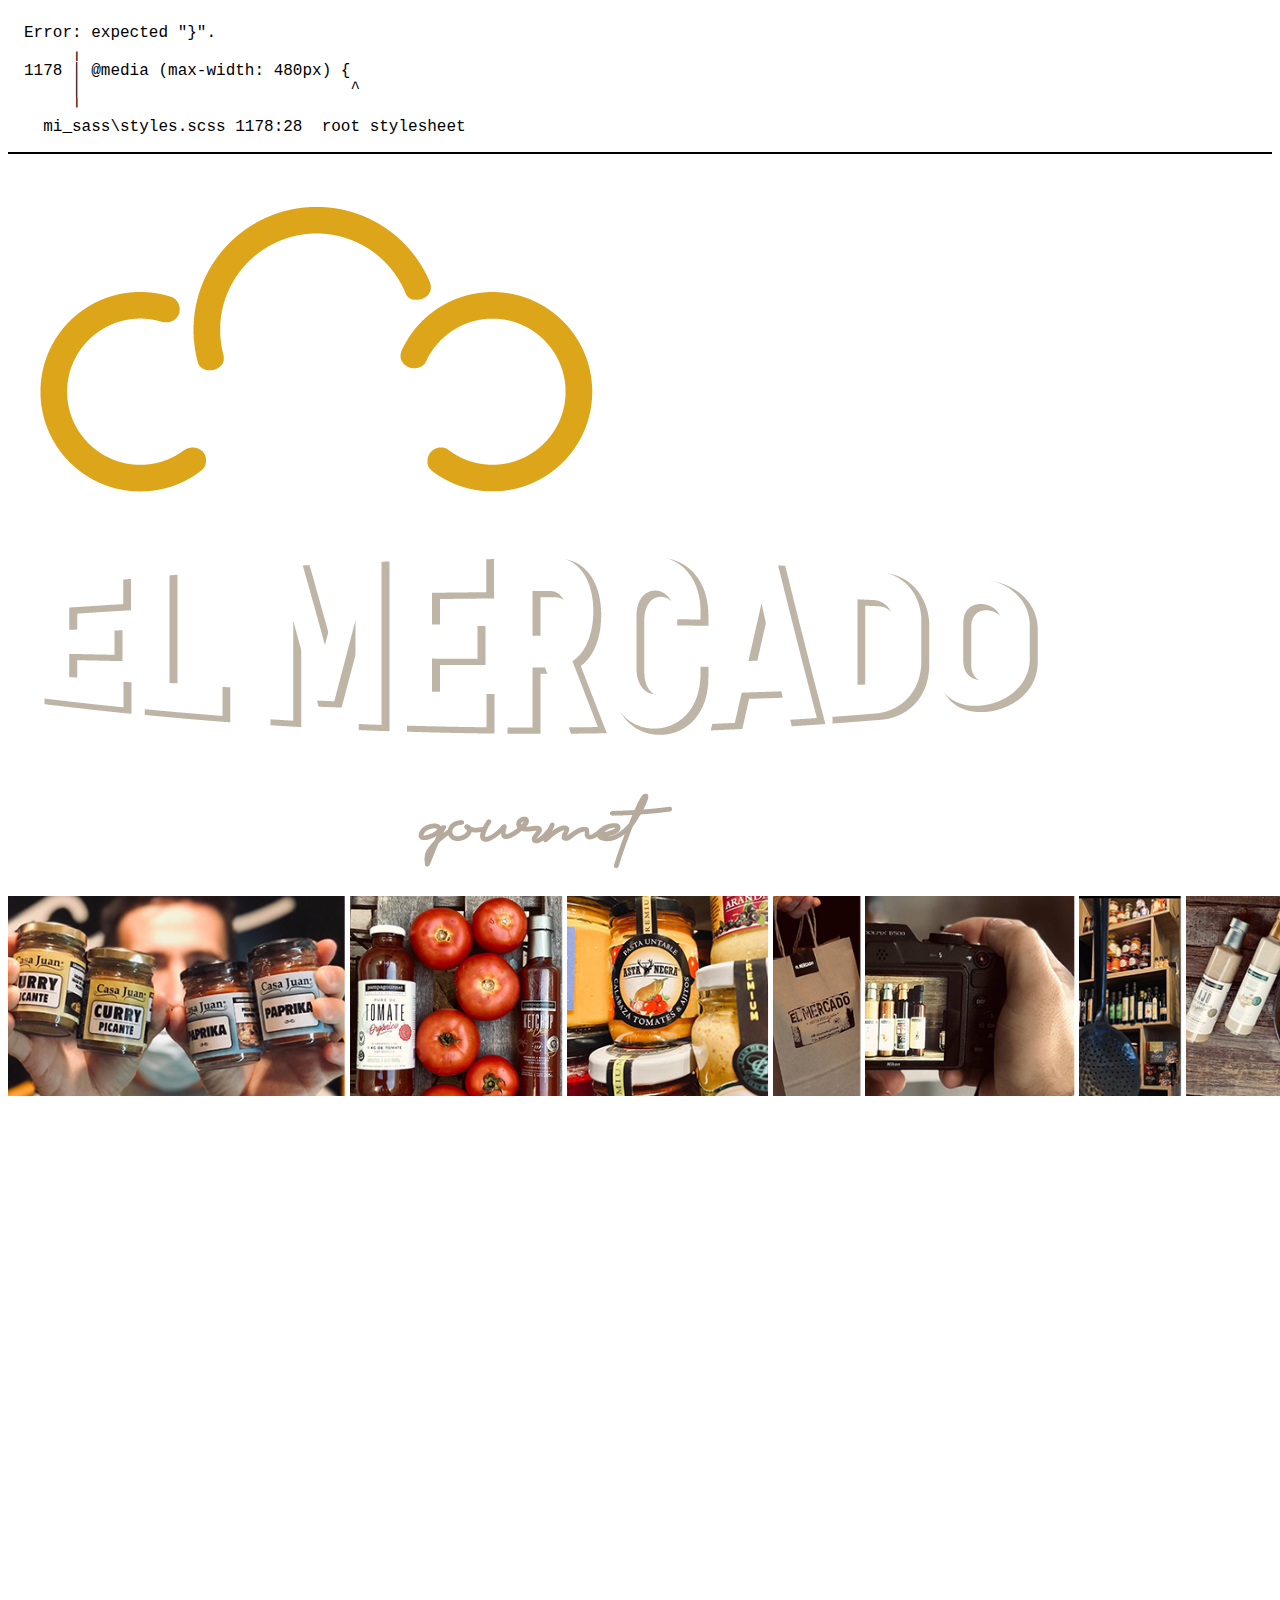
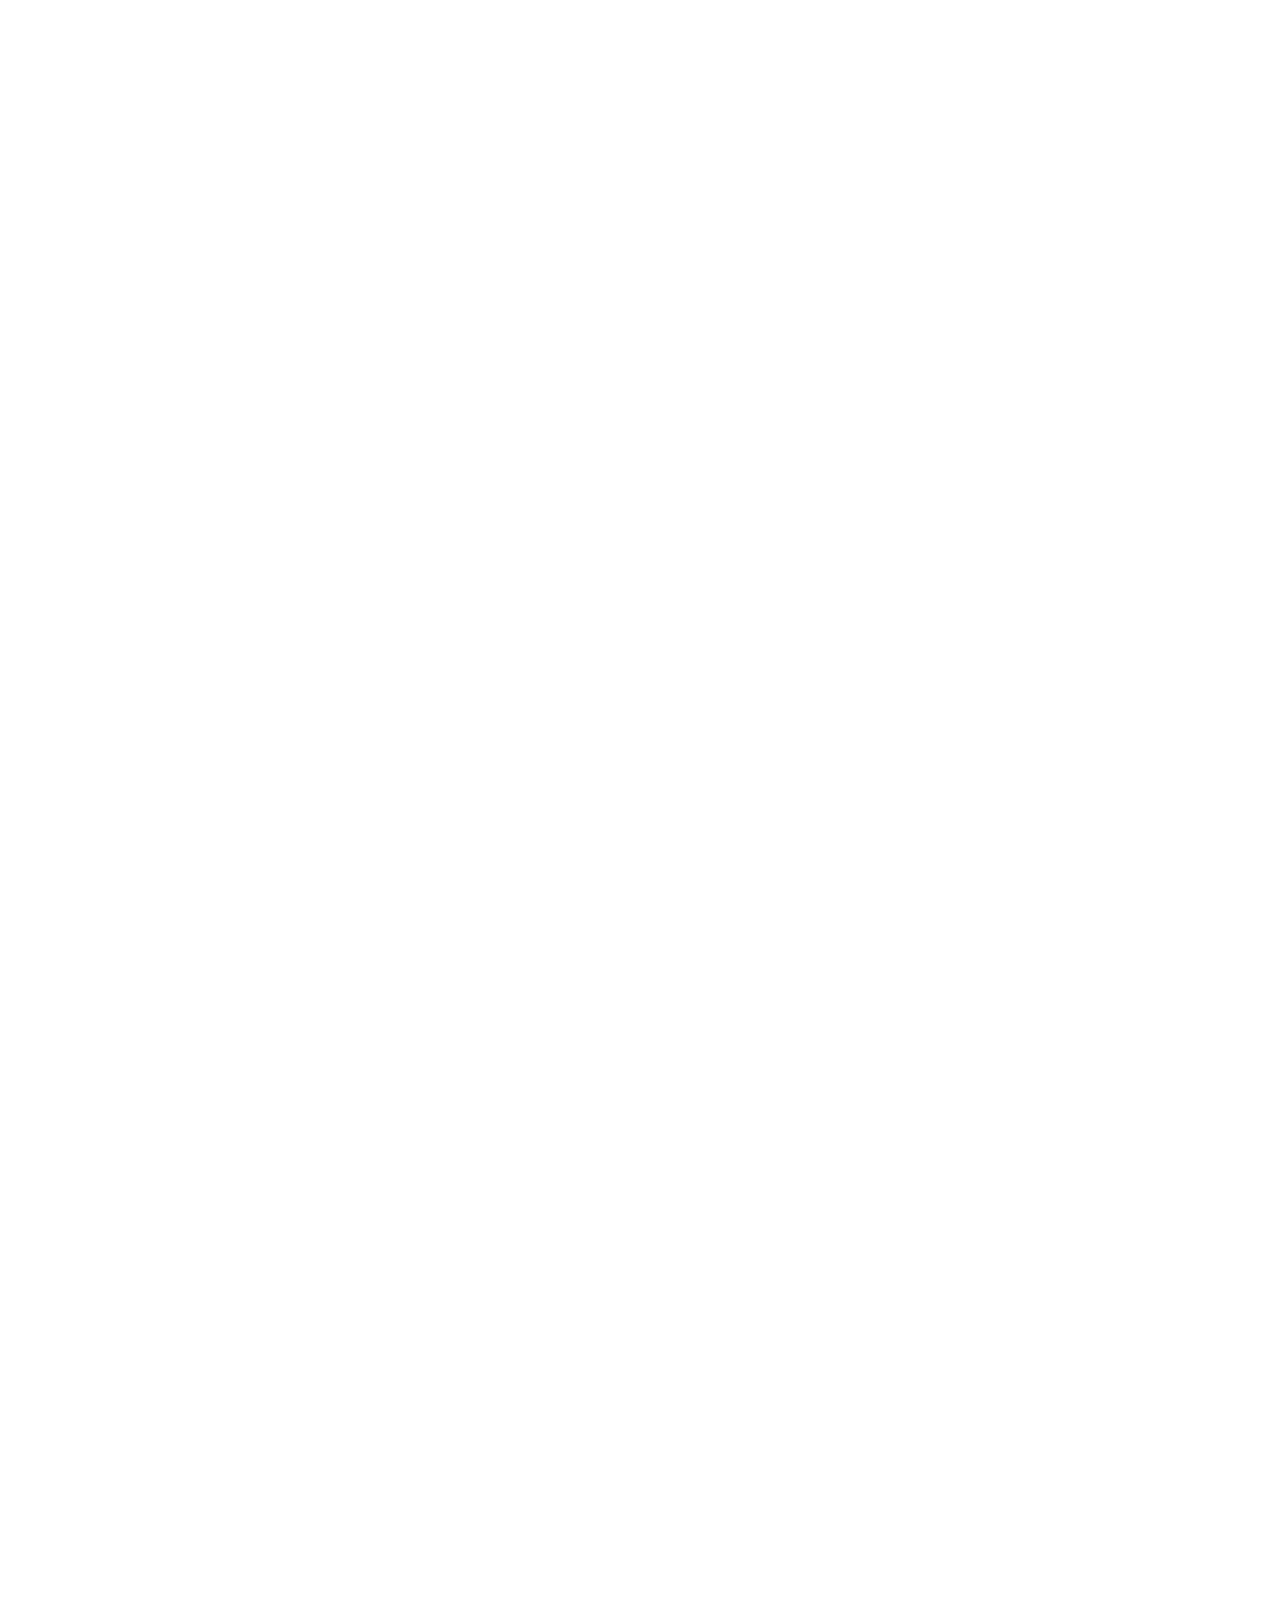
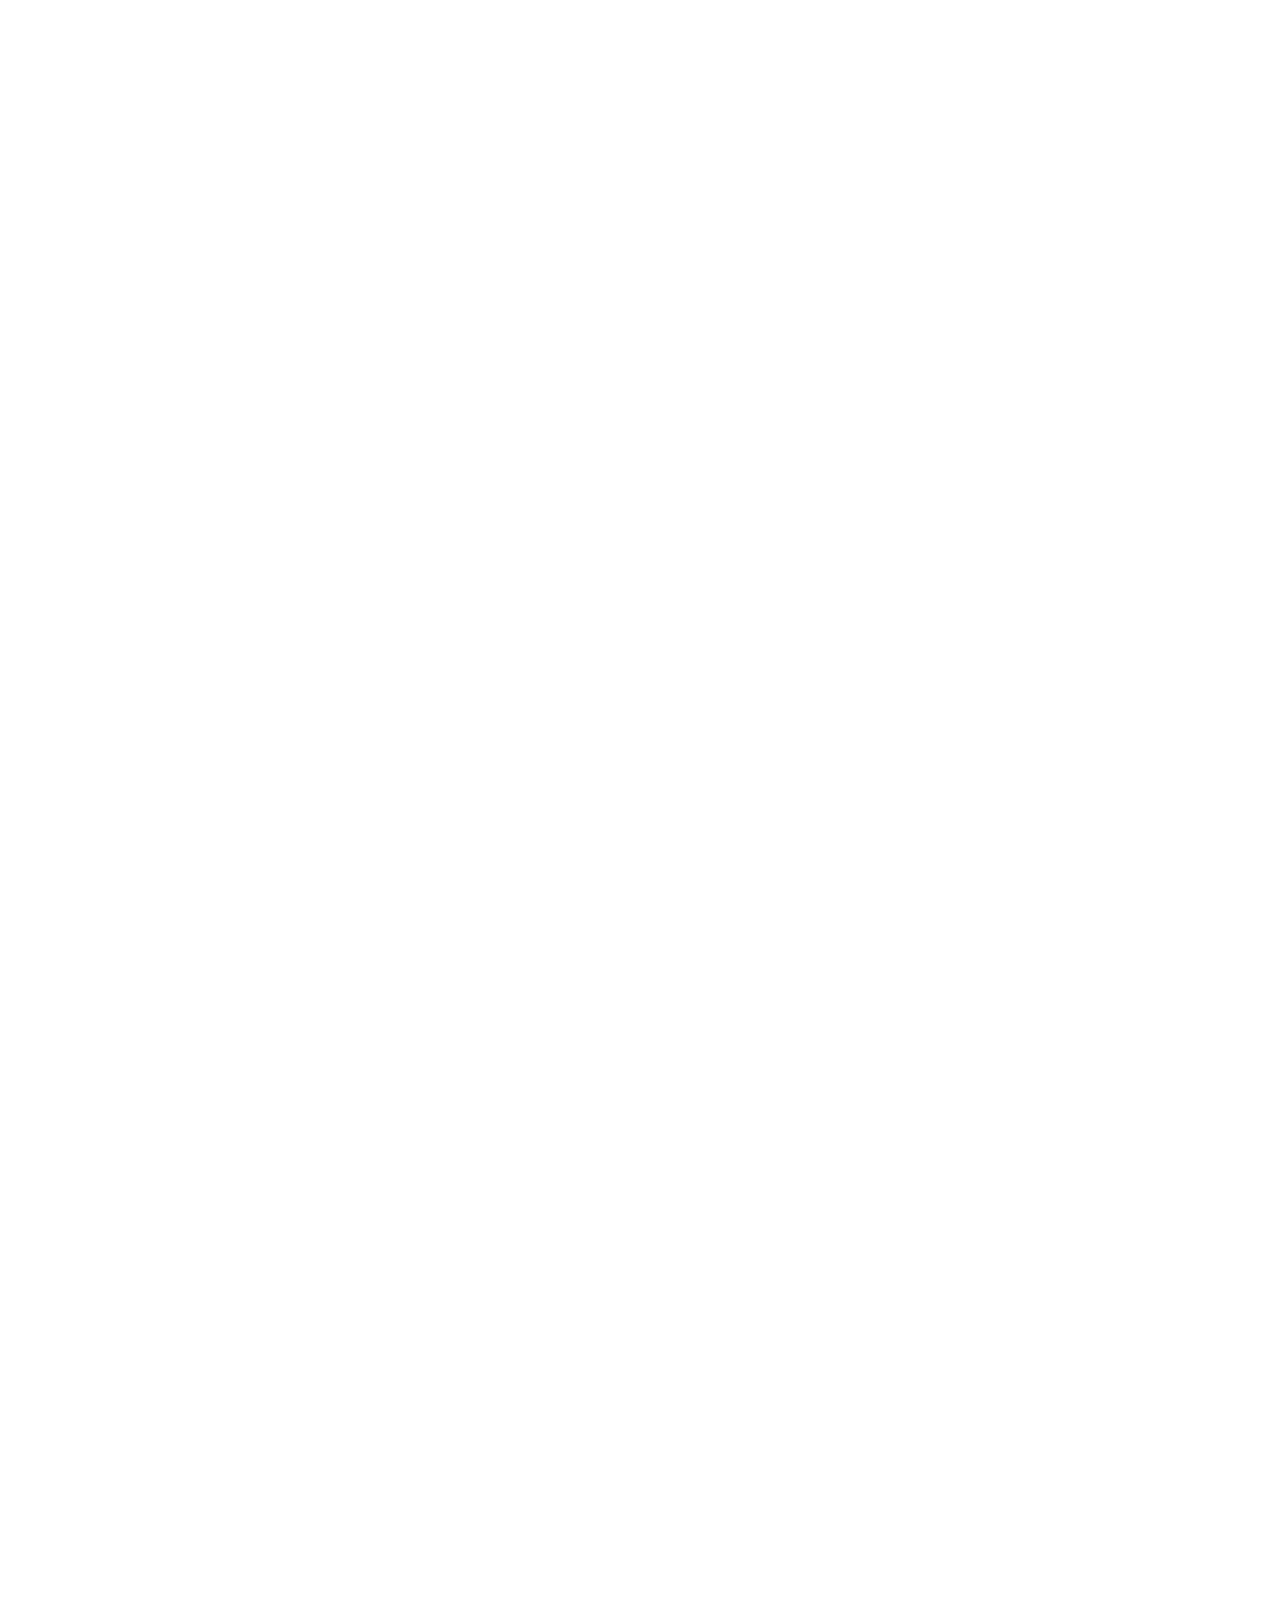
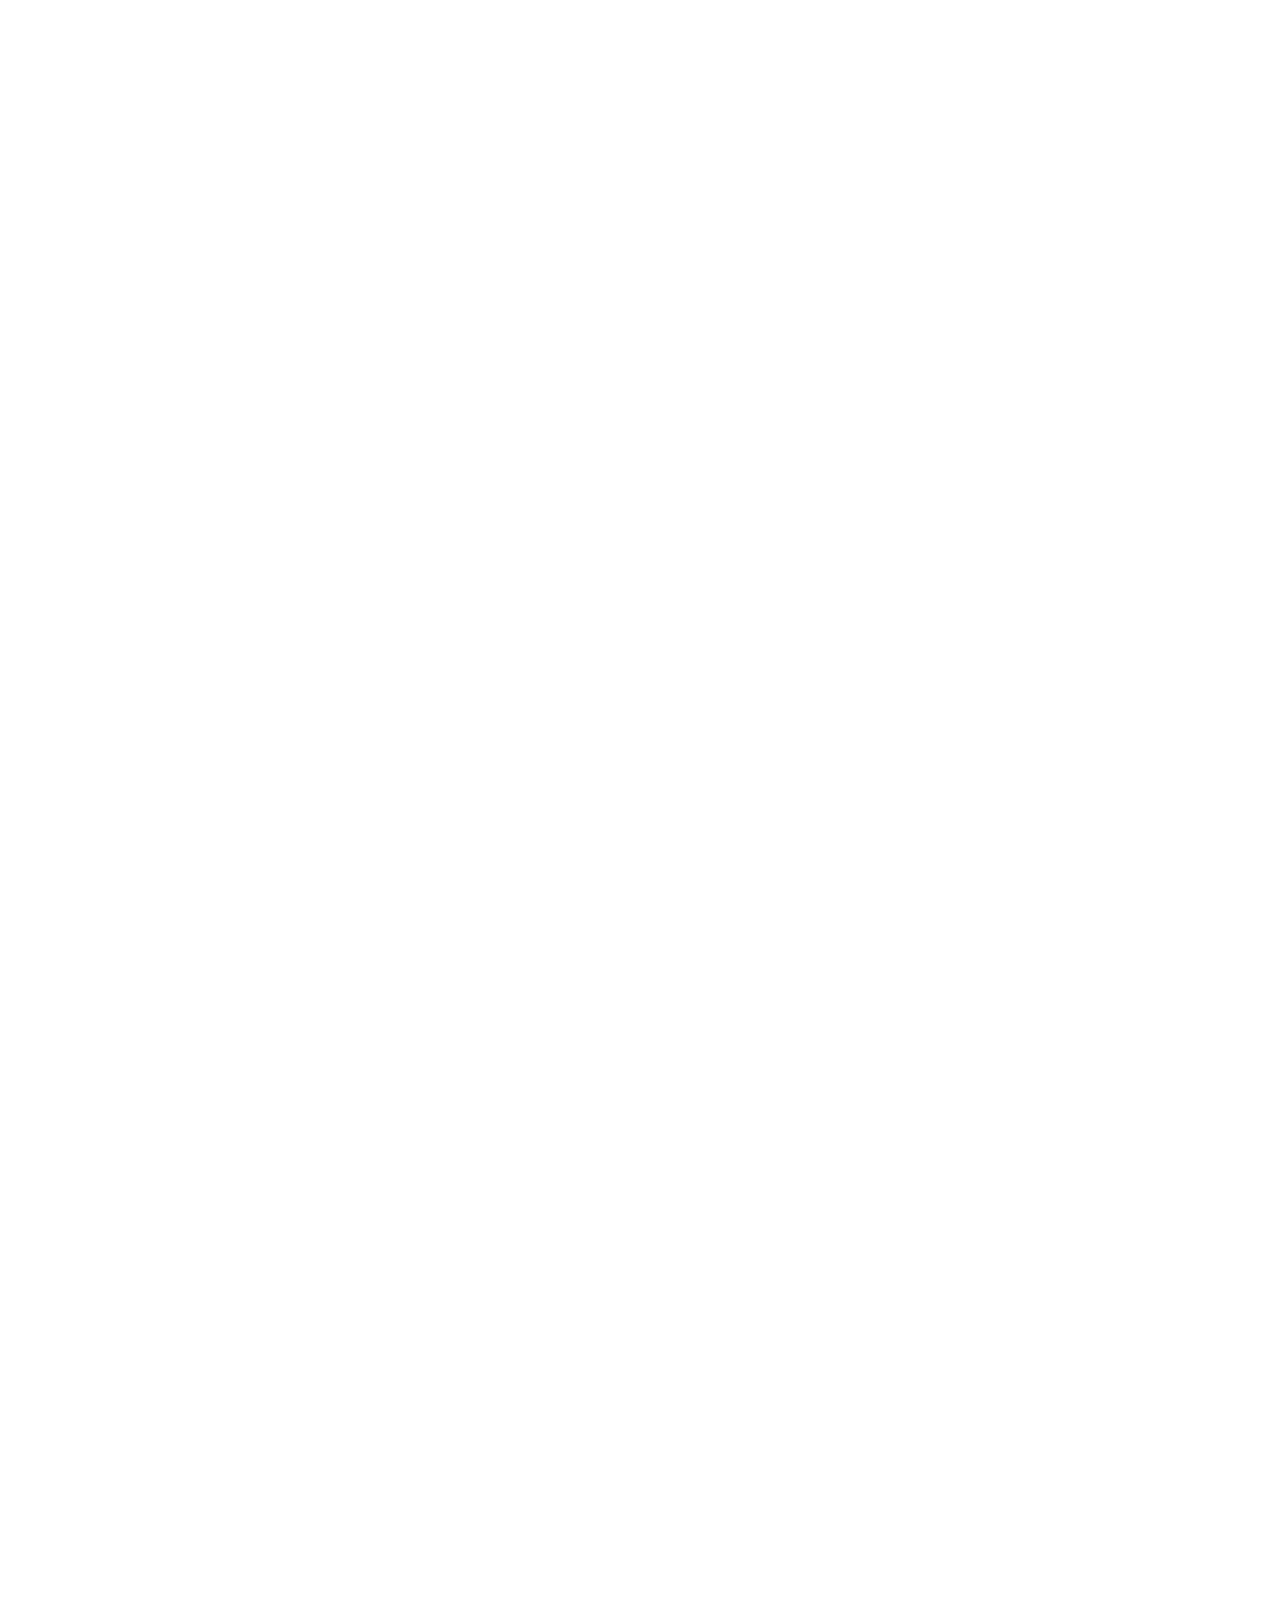
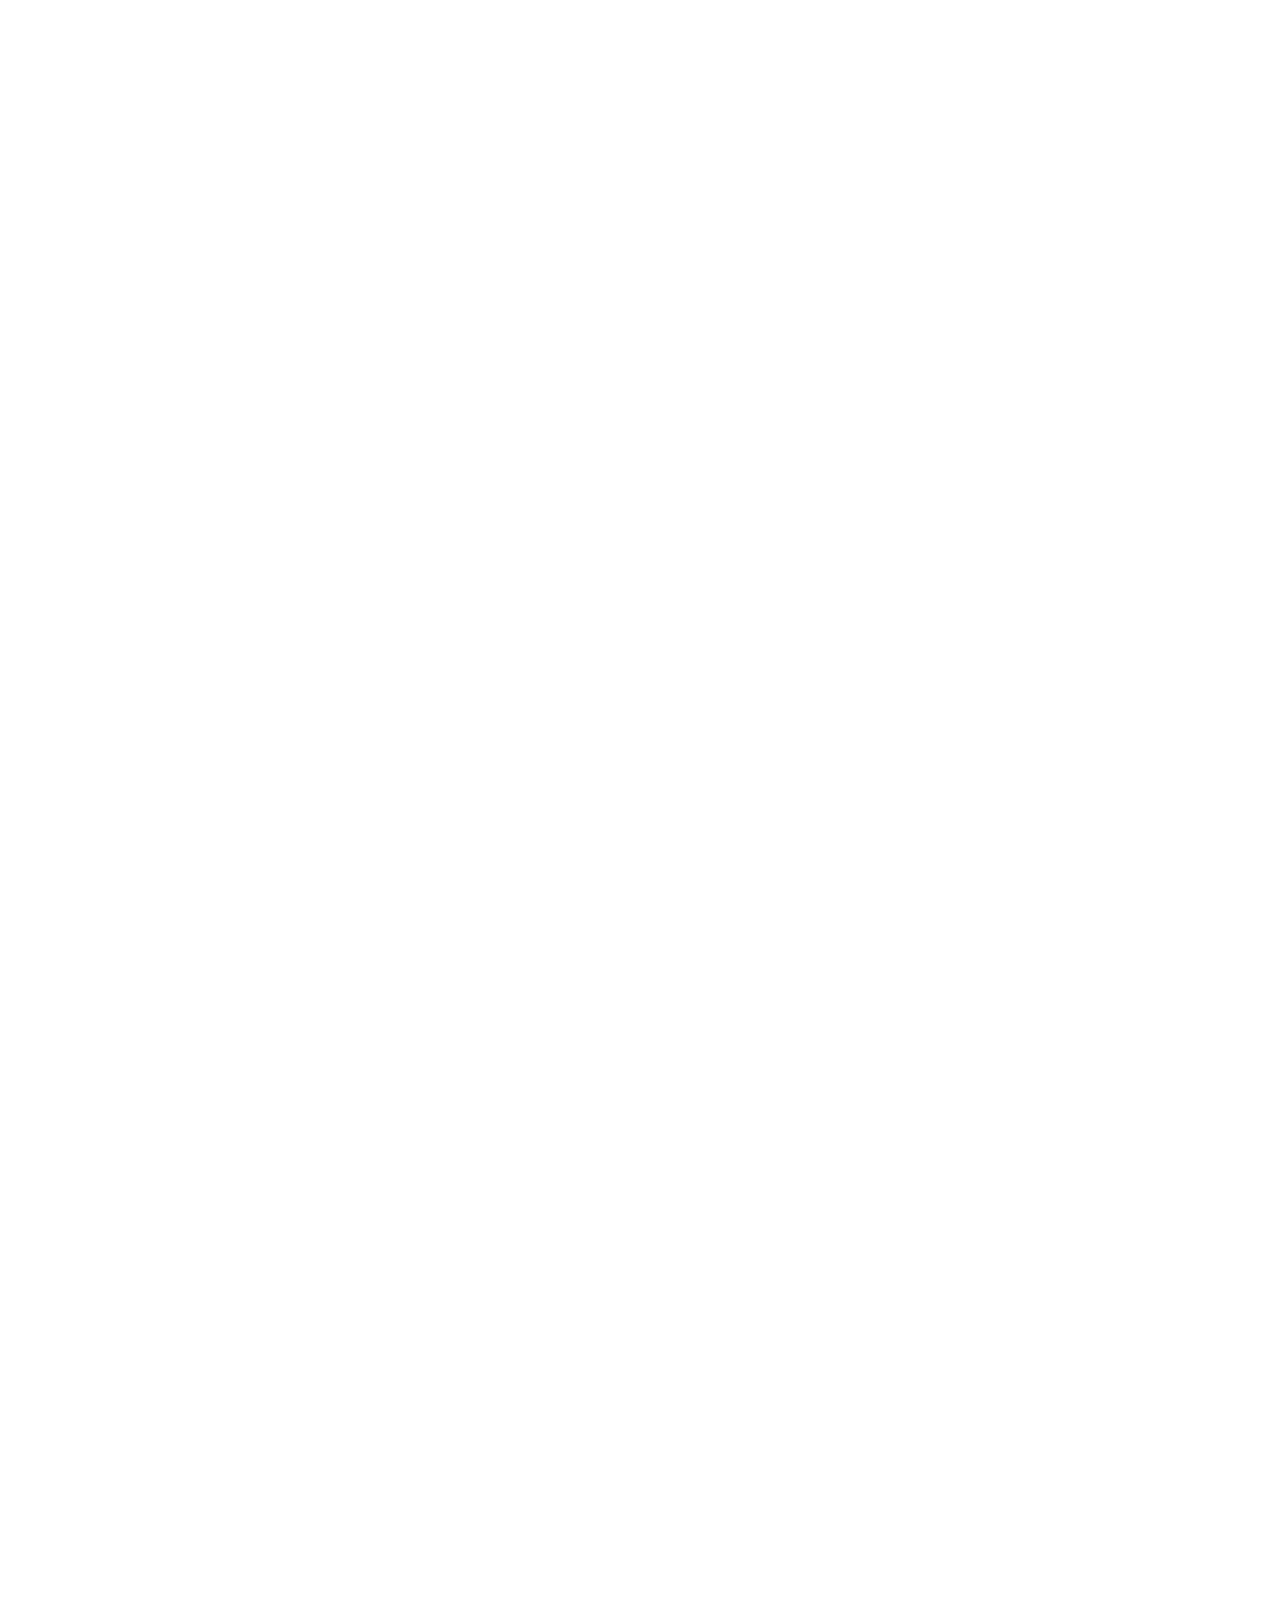
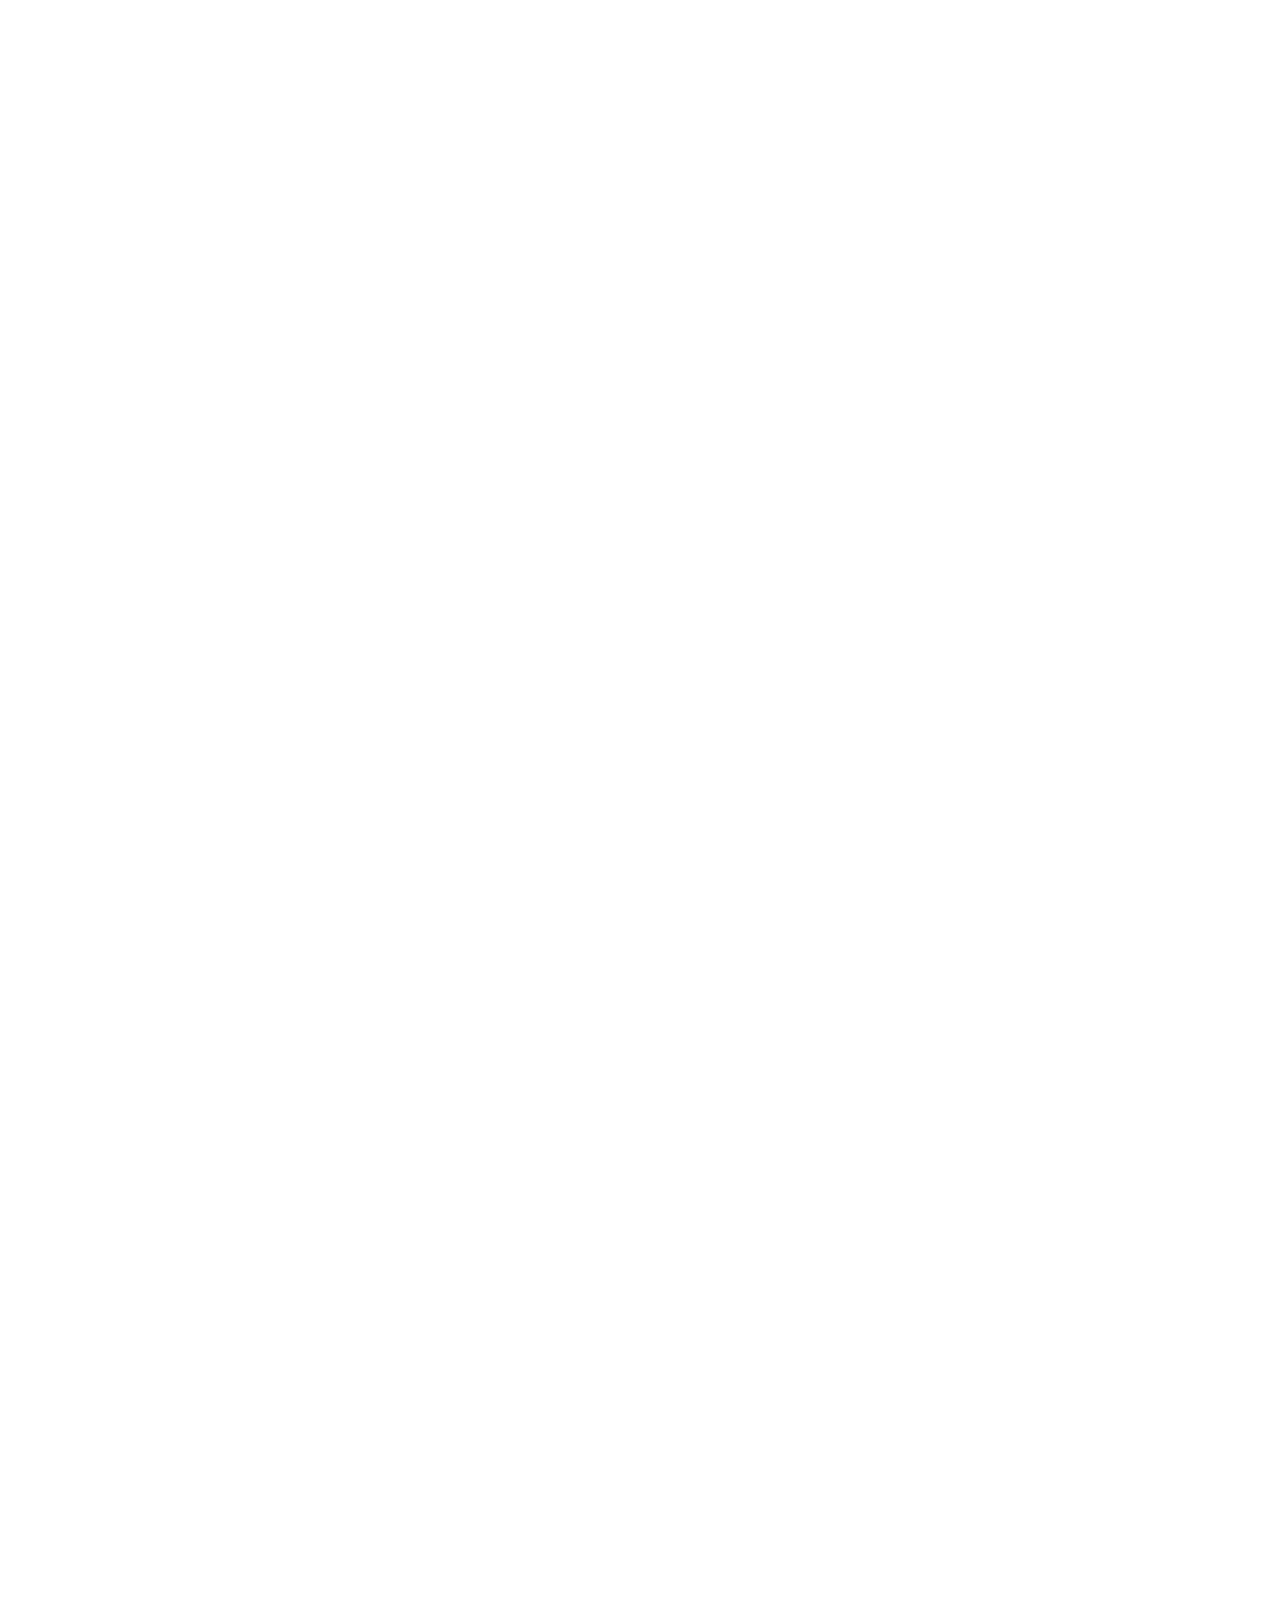
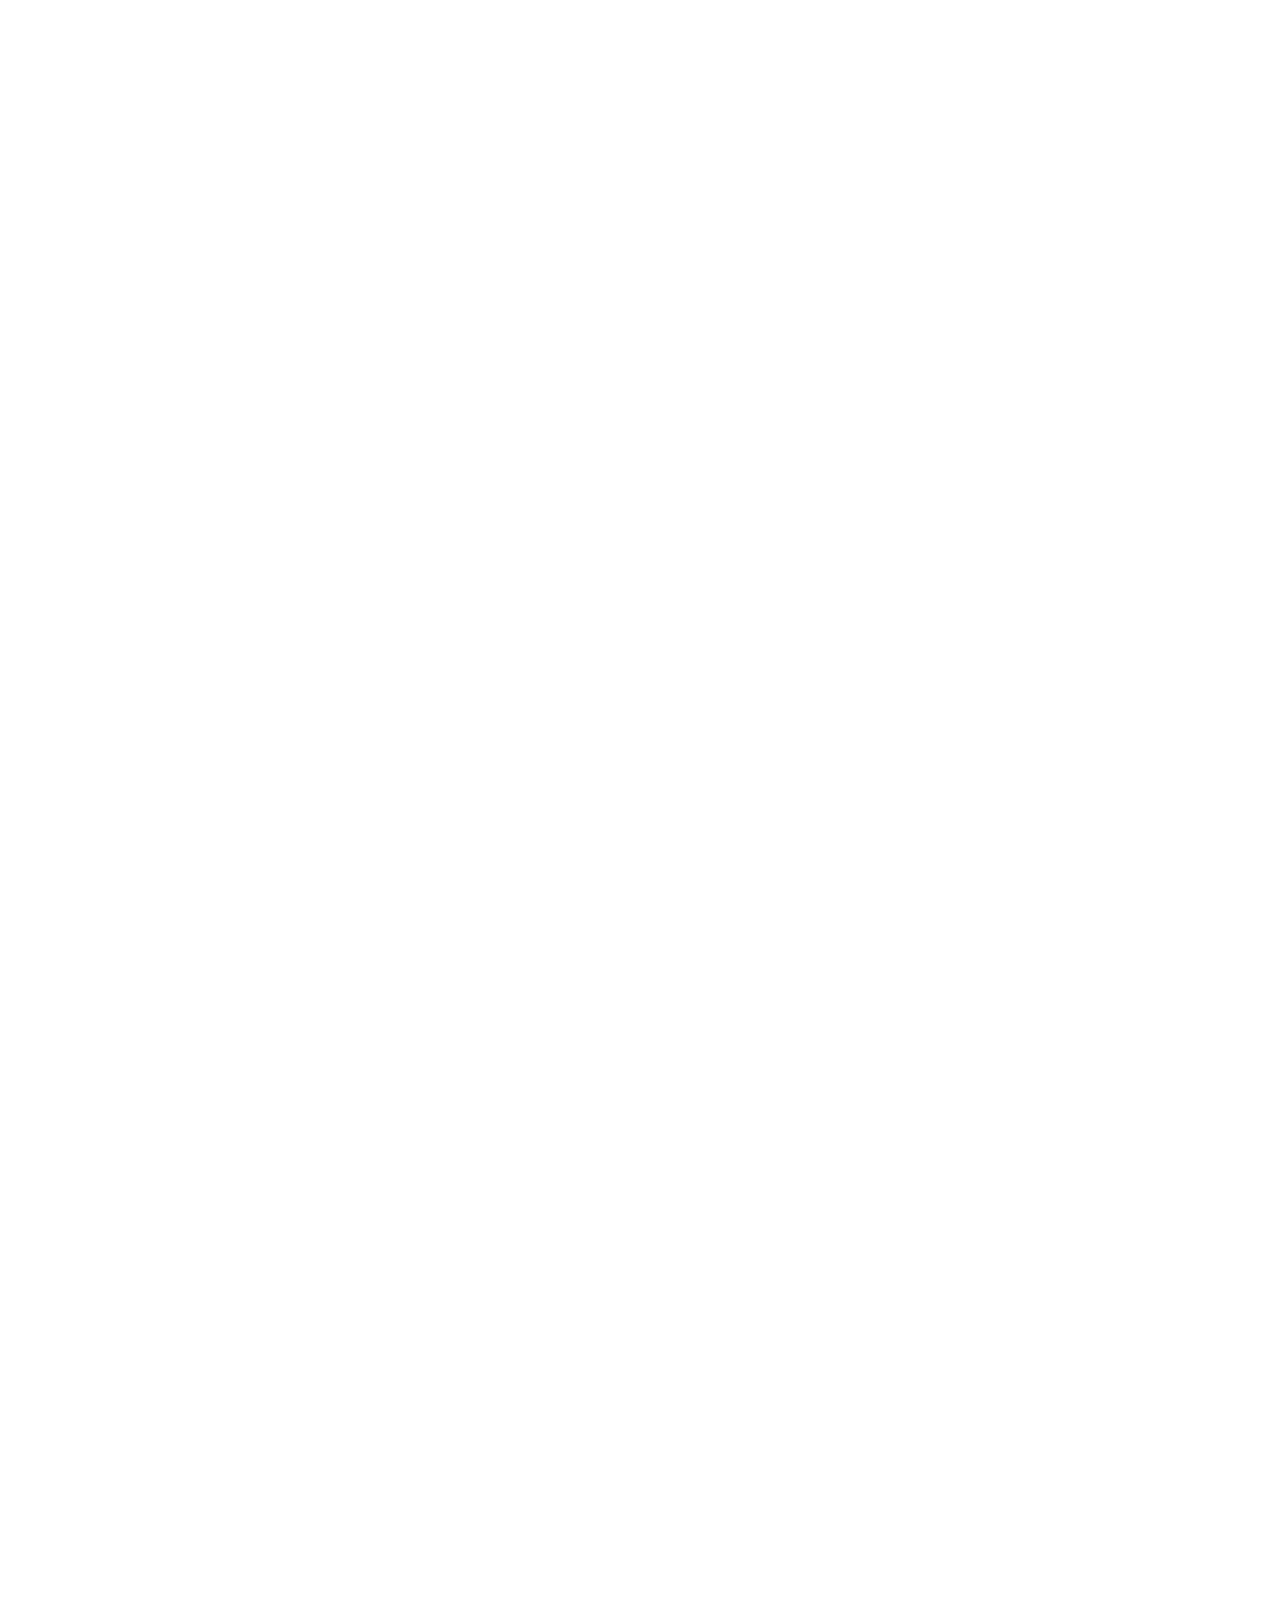
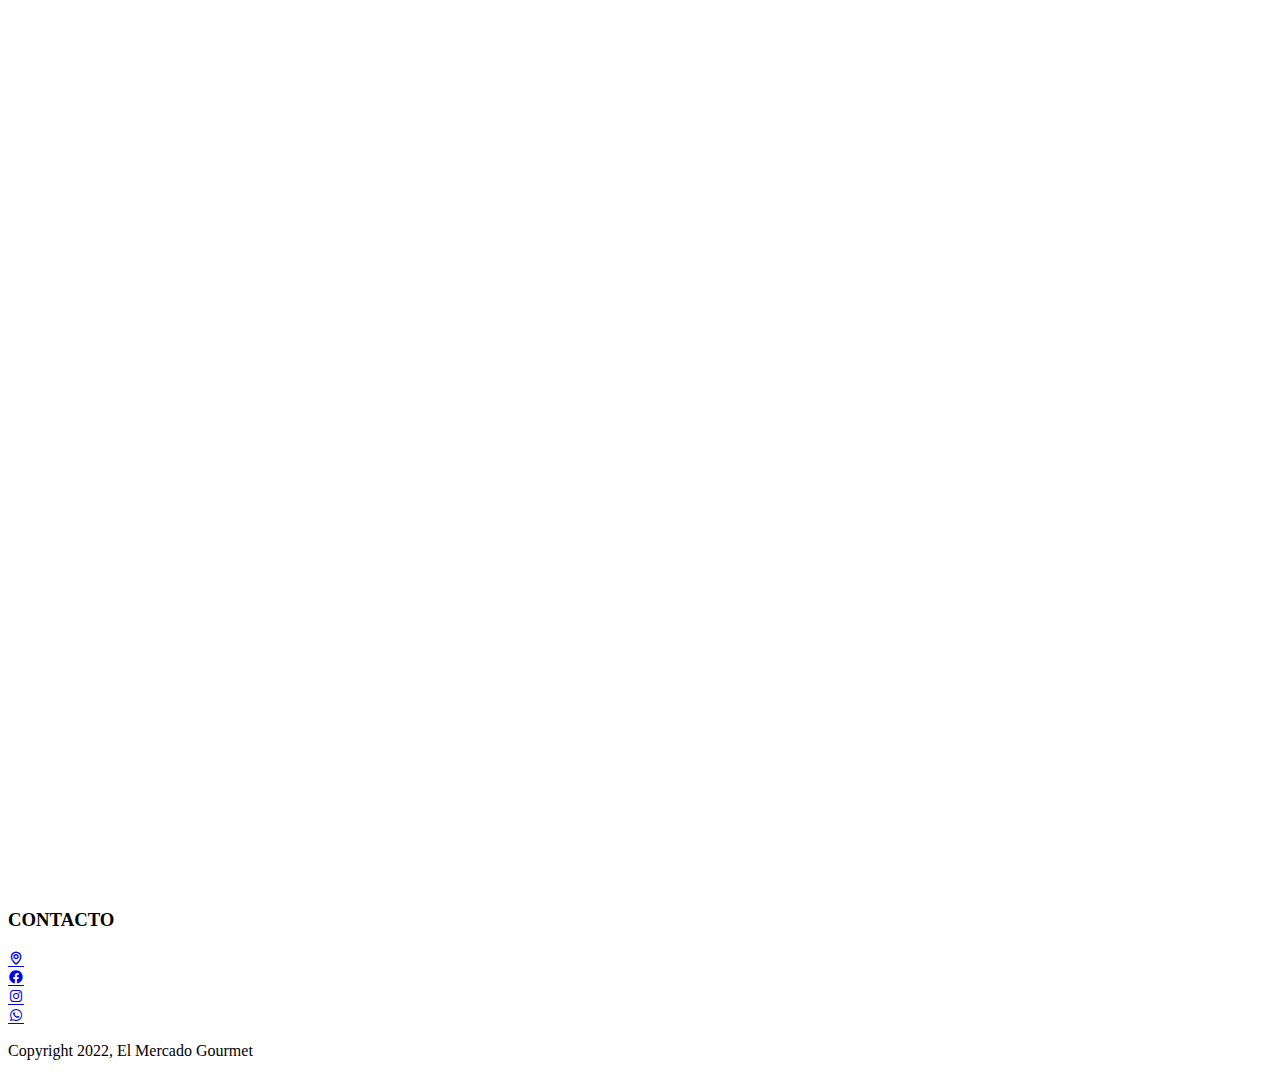
==== commit 735d30d6: "agregando seccion de precios, modificando nav y responsive parte 1" ====
--- a/elmercado.html
+++ b/elmercado.html
@@ -22,23 +22,27 @@
     <link href="https://cdn.jsdelivr.net/npm/bootstrap@5.2.0/dist/css/bootstrap.min.css" rel="stylesheet" integrity="sha384-gH2yIJqKdNHPEq0n4Mqa/HGKIhSkIHeL5AyhkYV8i59U5AR6csBvApHHNl/vI1Bx" crossorigin="anonymous">
     <!--links css-->
     <link rel="stylesheet" href="estilos/styles.css">
+    <link href="https://unpkg.com/aos@2.3.1/dist/aos.css" rel="stylesheet">
 </head>
 
 <body class="body_mercado">
     <header class="contenedor">
         <!--Inicio cabecera-->
         <nav id="menu" class="cabecera">
-            <a href="index.html" target="_self" class="menu2"> <img src="imagenes/icono1.png" class="logo_para_volver"></a>
+            <a href="index.html" target="_self" class="menu2"> <img src="imagenes/icono1.png" class="logo_para_volver" alt="Logo La Tarteria" title="Volver a La Tarteria"></a>
         </nav>
     </header>
     <!--Fin cabecera-->
-    <div><img src="imagenes/Logocompletopara fondonegro.png" alt="Logo" class="logo_completo"></div>
-    <div><img src="imagenes/collage1.jpg" class="collage"></div>
+    <div><img src="imagenes/Logocompletopara fondonegro.png" alt="Logo" title="Logo"class="logo_completo"></div>
+    <div><img src="imagenes/collage1.jpg" class="collage" alt="collage" title="El Mercado"></div>
     <div id="el_mercado">
-    <div class="valeygusti"><img src="imagenes/valegusti.jpg" class="img_valeygusti" ></div>
-    <h1> <span class="biz2 parrafo_mercado2"> SOMOS VALE Y GUSTI </span></h1>
+    <div class="valeygusti" data-aos="fade-up"
+    data-aos-anchor-placement="top-bottom" data-aos-duration="3000"><img src="imagenes/valegusti.jpg" class="img_valeygusti" alt="imagen vale y gusti" title="Vale y Gusti" ></div>
+    <h1> <span class="biz2 parrafo_mercado2" data-aos="fade-up"
+        data-aos-anchor-placement="top-bottom" data-aos-duration="3000"> SOMOS VALE Y GUSTI </span></h1>
     <!--PRESENTACION -->
-    <h2 class="parrafo_h2">
+    <h2 class="parrafo_h2" data-aos="fade-up"
+    data-aos-anchor-placement="top-bottom" data-aos-duration="3000">
         <p class="parrafo_mercado">Un dúo que soñó con crear un espacio en el que principalmente te sientas cómodo.
             Un lugar al que te de gusto entrar, con música agradable, donde puedas desconectarte del caos de la
             cotidianeidad, al menos ese ratito que elijas estar.
@@ -53,8 +57,8 @@
     </div>
     <div class="container-fluid text-center align-items-center">
         <div class="row">
-        <div class="col-12 col-lg-2"><img src="imagenes/comerico.jpg" class="img_mercadillo"></div>
-        <div class="col-12 col-lg-8"><p class="parrafo_mercado1">El Mercado es un proyecto que nació de una idea tan chiquita hace un par de años,
+        <div class="col-12 col-lg-2" data-aos="zoom-in" data-aos-duration="3000"><img src="imagenes/comerico.jpg" alt="imagen" title="El Mercado" class="img_mercadillo"></div>
+        <div class="col-12 col-lg-8"><p class="parrafo_mercado1" data-aos="zoom-in" data-aos-duration="3000">El Mercado es un proyecto que nació de una idea tan chiquita hace un par de años,
             queríamos hacer algo que llene nuestros días de gratitud, hacer algo que haga que nos explote la cabeza de
             ideas, algo en donde podamos expresar nuestra pasión: generar buenos momentos.
             Así surgió este proyecto, con buena vibra y traspasando todo tipo de barreras, siempre juntos, bancándonos.
@@ -62,24 +66,21 @@
             a poder regalarte y regalarle a los tuyos, buenos momentos, buenos sabores.
             Comer bien es una filosofía de vida.
             Y nosotros llegamos para que todo eso sea más fácil.</p></div>
-        <div class="col-12 col-lg-2"><img src="imagenes/pizarra.jpg" class="img_mercadillo2"></div>
+        <div class="col-12 col-lg-2" data-aos="zoom-in" data-aos-duration="3000"><img src="imagenes/pizarra.jpg" alt="imagen" title="El Mercado" class="img_mercadillo2"></div>
         </div>
     </div>
-    <section class="collage1">
+    <section class="collage1" data-aos="zoom-in" data-aos-duration="3000">
         <!--SECCION DE IMAGENES -->
-        <img src="imagenes/image1.jpeg" class="box">
-        <img src="imagenes/image2.jpeg" class="box">
-        <img src="imagenes/image3.jpeg" class="box">
-        <img src="imagenes/image4.jpeg" class="box">
-        <img src="imagenes/image5.jpeg" class="box">
-        <img src="imagenes/image6.jpeg" class="box">
-        <img src="imagenes/image7.jpeg" class="box">
-        <img src="imagenes/image8.jpeg" class="box">
-        <img src="imagenes/image9.jpeg" class="box">
-        <img src="imagenes/image10.jpeg" class="box">
-        <form>
-            <input type="button" value="VER MAS" />
-        </form>
+        <img src="imagenes/image1.jpeg" alt="imagen producto" title="Producto"class="box">
+        <img src="imagenes/image2.jpeg" alt="imagen producto" title="Producto" class="box">
+        <img src="imagenes/image3.jpeg" alt="imagen producto" title="Producto" class="box">
+        <img src="imagenes/image4.jpeg" alt="imagen producto" title="Producto" class="box">
+        <img src="imagenes/image5.jpeg" alt="imagen producto" title="Producto" class="box">
+        <img src="imagenes/image6.jpeg" alt="imagen producto" title="Producto" class="box">
+        <img src="imagenes/image7.jpeg" alt="imagen producto" title="Producto" class="box">
+        <img src="imagenes/image8.jpeg" alt="imagen producto" title="Producto" class="box">
+        <img src="imagenes/image9.jpeg" alt="imagen producto" title="Producto" class="box">
+        <img src="imagenes/image10.jpeg" alt="imagen producto" title="Producto" class="box">
     </section>
 
 
@@ -99,6 +100,11 @@
         <p class="copy">Copyright 2022, El Mercado Gourmet</p>
     </footer> <!-- Fin pie de página -->
 </section>
+<script src="https://cdn.jsdelivr.net/npm/bootstrap@5.2.0/dist/js/bootstrap.bundle.min.js" integrity="sha384-A3rJD856KowSb7dwlZdYEkO39Gagi7vIsF0jrRAoQmDKKtQBHUuLZ9AsSv4jD4Xa" crossorigin="anonymous"></script>
+<script src="https://unpkg.com/aos@2.3.1/dist/aos.js"></script>
+<script>
+    AOS.init();
+  </script>
 </body>
 
 </html>--- a/estilos/styles.css
+++ b/estilos/styles.css
@@ -1,1149 +1,17 @@
-* {
-  padding: 0;
-  margin: 0;
-  box-sizing: border-box;
+/* Error: expected "}".
+ *      ,
+ * 1178 | @media (max-width: 480px) {
+ *      |                            ^
+ *      '
+ *   mi_sass\styles.scss 1178:28  root stylesheet */
+
+body::before {
+  font-family: "Source Code Pro", "SF Mono", Monaco, Inconsolata, "Fira Mono",
+      "Droid Sans Mono", monospace, monospace;
+  white-space: pre;
+  display: block;
+  padding: 1em;
+  margin-bottom: 1em;
+  border-bottom: 2px solid black;
+  content: 'Error: expected "}".\a      \2577 \a 1178 \2502  @media (max-width: 480px) {\d\a      \2502                             ^\a      \2575 \a   mi_sass\\styles.scss 1178:28  root stylesheet';
 }
-
-p {
-  color: black;
-  font-family: "Signika", sans-serif;
-  font-size: 25px;
-}
-
-/*LA TARTERIA*/
-.logotarte {
-  width: 10%;
-  margin-left: 10px;
-}
-
-.link_logo_index {
-  width: 18%;
-}
-.link_logo_index:hover {
-  transform: scale(1.1, 1.1);
-}
-
-.media {
-  width: 100%;
-}
-
-.sentite_bien {
-  display: none;
-}
-
-.contenedor {
-  display: flex;
-  justify-content: space-between;
-  z-index: 1;
-  position: absolute;
-  top: 0%;
-  left: 0%;
-  width: 100%;
-  background: url(../imagenes/video.mp4);
-}
-
-.boton_menu,
-#boton_menu {
-  display: none;
-}
-
-.cabecera ul {
-  display: flex;
-  margin-right: 20px;
-  flex-direction: row;
-}
-.cabecera li {
-  justify-content: space-between;
-  list-style: none;
-  padding: auto;
-  margin-top: 10px;
-}
-.cabecera a:hover {
-  color: white;
-  text-shadow: 0px 0px 5px white, 0px 0px 7px white, 0px 0px 10px white;
-}
-
-/*SECCION DE PRODUCTOS TARTERIA*/
-#products {
-  display: grid;
-  grid-template-columns: repeat(4, 1fr);
-  grid-template-areas: ". titulo titulo ." "tartas ensaladas pizza viernes";
-  gap: 20px;
-  margin-left: 80px;
-  margin-right: 80px;
-}
-
-.titulo_products {
-  grid-area: titulo;
-  text-align: center;
-}
-
-.product1 {
-  grid-area: tartas;
-}
-.product1 img {
-  width: 100%;
-  transition-delay: 0.2s;
-  transition: ease-in;
-  object-fit: cover;
-}
-
-.product2 {
-  grid-area: ensaladas;
-}
-.product2 img {
-  width: 100%;
-  transition-delay: 0.2s;
-  transition: ease-in;
-  object-fit: cover;
-}
-
-.product3 {
-  grid-area: pizza;
-}
-.product3 img {
-  width: 100%;
-  transition-delay: 0.2s;
-  transition: ease-in;
-  object-fit: cover;
-}
-
-.product4 {
-  grid-area: viernes;
-}
-.product4 img {
-  width: 100%;
-  transition-delay: 0.2s;
-  transition: ease-in;
-  object-fit: cover;
-}
-
-.product1 img:hover,
-.product2 img:hover,
-.product3 img:hover,
-.product4 img:hover {
-  transform: scale(1.3, 1.3);
-}
-
-.contenedor_img {
-  width: 100%;
-  height: 100%;
-  overflow: hidden;
-}
-
-.menu {
-  color: white;
-  font-size: 25px;
-  font-weight: 200;
-  font-family: "Signika", sans-serif;
-  text-decoration: none;
-  align-items: center;
-  margin-left: 40px;
-}
-
-.biz {
-  font-family: "Sigmar One", cursiva;
-  font-size: 45px;
-  display: flex;
-  justify-content: center;
-  margin-top: 200px;
-  margin-bottom: 100px;
-  width: 100%;
-  white-space: nowrap;
-}
-
-.bizt {
-  font-family: "Signika", sans-serif;
-  align-items: center;
-  display: flex;
-  flex-direction: column;
-}
-.bizt button {
-  margin-top: 5%;
-  background-color: transparent;
-  color: #EFA600;
-  width: 40%;
-  height: 40px;
-  border: solid #EFA600;
-  font-size: 70%;
-  transition-property: background-color;
-  transition-delay: 0s;
-}
-.bizt button:hover {
-  background-color: #EFA600;
-  color: white;
-  box-shadow: 0px 0px 10px #EFA600, 0px 0px 20px #EFA600, 0px 0px 40px #EFA600;
-}
-
-.divi {
-  display: flex;
-  margin-bottom: 30px;
-  margin: auto;
-  width: 90%;
-}
-.divi p {
-  font-size: 23px;
-  text-align: justify;
-  margin-top: auto;
-  margin-bottom: auto;
-  margin-right: 5%;
-  width: 80%;
-}
-
-.divi2 {
-  display: flex;
-  margin-bottom: 30px;
-  margin: auto;
-  width: 90%;
-}
-.divi2 p {
-  font-size: 23px;
-  text-align: justify;
-  order: 1;
-  width: 80%;
-  margin-top: auto;
-  margin-bottom: auto;
-  margin-left: 5%;
-}
-
-.img_chef1,
-.img_chef2,
-.img_chef3 {
-  width: 100%;
-}
-
-/*CONTACTO DE LA TARTERIA*/
-.biz_contact {
-  font-family: "Sigmar One", cursiva;
-  font-size: 45px;
-  display: flex;
-  justify-content: center;
-  margin-top: 30px;
-  margin-bottom: 70px;
-}
-
-.titulo_footer {
-  grid-area: titulo;
-}
-
-.contenedor_contacto {
-  grid-area: redes;
-  display: flex;
-}
-.contenedor_contacto a {
-  font-size: 70px;
-  padding: 40px;
-  text-decoration: none;
-  color: black;
-}
-.contenedor_contacto a:hover {
-  transform: scale(1.3);
-}
-
-.formulario {
-  grid-area: formulario;
-  display: flex;
-  justify-content: center;
-  margin-top: 20%;
-}
-.formulario form {
-  display: flex;
-  flex-direction: row;
-}
-
-.grey {
-  background-color: #EFA600;
-  margin-top: 10%;
-}
-.grey form {
-  display: flex;
-  justify-content: flex-end;
-  flex-direction: column;
-  align-items: flex-end;
-  margin-right: 50px;
-}
-
-footer {
-  display: flex;
-  flex-direction: column;
-}
-footer .check {
-  display: flex;
-}
-
-/*PIE DE PAGINA DE LA TARTERIA*/
-.copy {
-  font-size: 12px;
-  display: flex;
-  justify-content: center;
-  grid-area: copi;
-  margin-top: 5%;
-}
-
-.contenedor_estrella {
-  margin-left: auto;
-  margin-right: auto;
-}
-.contenedor_estrella input {
-  display: none;
-}
-.contenedor_estrella input:checked ~ label {
-  background-image: url("../imagenes/iconoestrella_lleno.png");
-}
-
-.check_1 {
-  order: 5;
-}
-
-.check_2 {
-  order: 4;
-}
-
-.check_3 {
-  order: 3;
-}
-
-.check_4 {
-  order: 2;
-}
-
-.check_5 {
-  order: 1;
-}
-
-.check_estrella {
-  display: inline-block;
-  width: 40px;
-  height: 40px;
-  background: url("../imagenes/iconoestrella.png") left center no-repeat;
-  background-size: 40px;
-}
-
-textarea {
-  width: 300px;
-  height: 150px;
-  margin: auto;
-  margin-top: 15px;
-  margin-bottom: 15px;
-}
-
-.boton_form {
-  margin: auto;
-}
-
-/*RESPONSIVE*/
-@media (max-width: 480px) {
-  .media {
-    display: none;
-  }
-  .sentite_bien {
-    width: 100%;
-    display: block;
-  }
-  .logotarte {
-    display: none;
-  }
-  .cabecera {
-    display: none;
-    position: absolute;
-    top: 100%;
-    left: 0;
-    width: 100%;
-  }
-  .cabecera ul {
-    flex-direction: column;
-    margin-right: 1%;
-  }
-  .menu {
-    font-size: 0.8em;
-  }
-  .img_boton_menu {
-    width: 5%;
-  }
-  .contenedor {
-    justify-content: right;
-  }
-  .boton_menu {
-    display: block;
-    text-align: right;
-    margin-top: 2%;
-    margin-right: 2%;
-  }
-  #boton_menu {
-    display: none;
-  }
-  #boton_menu:checked + .cabecera {
-    display: block;
-  }
-  #products {
-    grid-template-rows: 1fr, 1fr, 1fr, 1fr;
-    grid-template-columns: 1fr, 1fr, 1fr, 1fr;
-    grid-template-areas: ". titulo titulo ." "tartas tartas tartas tartas" "ensaladas ensaladas ensaladas ensaladas" "pizza pizza pizza pizza" "viernes viernes viernes viernes";
-    margin-top: 30px;
-    margin-bottom: 30px;
-  }
-  .bizt {
-    font-size: 1.2em;
-  }
-  .bizt img {
-    margin-bottom: 8%;
-  }
-  .biz,
-.biz_contact {
-    font-family: "Sigmar One", cursiva;
-    font-size: 20px;
-    margin-top: 20px;
-    margin-bottom: 20px;
-  }
-  #sobre_nosotros {
-    width: 80%;
-    justify-content: center;
-    margin: auto;
-  }
-  .divi {
-    flex-direction: column;
-    margin-bottom: 30px;
-  }
-  .divi p {
-    font-size: 15px;
-    width: 100%;
-    margin-top: 10%;
-    order: 1;
-    height: 80px;
-    overflow: scroll;
-  }
-  .divi2 {
-    flex-direction: column;
-    margin-bottom: 30px;
-  }
-  .divi2 p {
-    font-size: 15px;
-    margin-top: 10%;
-    order: 1;
-    height: 80px;
-    overflow: scroll;
-    width: 100%;
-    margin-left: auto;
-    margin-right: auto;
-  }
-  .formulario {
-    display: none;
-  }
-  #contact {
-    grid-template-areas: "titulo titulo titulo titulo" "redes redes redes redes" "copi copi copi copi";
-    width: 100%;
-  }
-  .contenedor_contacto a {
-    font-size: 30px;
-  }
-}
-@media (min-width: 481px) and (max-width: 870px) {
-  .media {
-    display: none;
-  }
-  .sentite_bien {
-    width: 100%;
-    display: block;
-  }
-  .logotarte {
-    display: none;
-  }
-  .cabecera {
-    display: none;
-    position: absolute;
-    top: 100%;
-    left: 0;
-    width: 100%;
-  }
-  .cabecera ul {
-    flex-direction: column;
-    margin-right: 1%;
-  }
-  .menu {
-    font-size: 0.8em;
-  }
-  .img_boton_menu {
-    width: 5%;
-  }
-  .boton_menu {
-    display: block;
-    text-align: right;
-    margin-top: 2%;
-    margin-right: 2%;
-  }
-  #boton_menu {
-    display: none;
-  }
-  #boton_menu:checked + .cabecera {
-    display: block;
-  }
-  .contenedor {
-    justify-content: right;
-  }
-  .biz,
-.biz_contact {
-    font-size: 30px;
-  }
-  .bizt {
-    font-size: 15px;
-  }
-  .bizt button {
-    height: 40%;
-  }
-  #sobre_nosotros {
-    width: 80%;
-    justify-content: center;
-    margin: auto;
-  }
-  .divi {
-    flex-direction: column;
-    margin-bottom: 30px;
-  }
-  .divi p {
-    font-size: 23px;
-    text-align: justify;
-    width: 100%;
-    margin-top: 10%;
-    margin-bottom: auto;
-    order: 1;
-    height: 200px;
-    overflow: scroll;
-  }
-  .divi2 {
-    flex-direction: column;
-    margin-bottom: 30px;
-  }
-  .divi2 p {
-    font-size: 23px;
-    text-align: justify;
-    margin-top: 10%;
-    margin-bottom: auto;
-    order: 1;
-    height: 200px;
-    overflow: scroll;
-    width: 100%;
-    margin-left: auto;
-    margin-right: auto;
-  }
-  .formulario {
-    display: none;
-  }
-  #contact {
-    grid-template-areas: "titulo titulo titulo titulo" "redes redes redes redes" "copi copi copi copi";
-    width: 80%;
-  }
-  .contenedor_contacto a {
-    font-size: 50px;
-    margin-top: 0%;
-  }
-}
-@media (min-width: 871px) and (max-width: 991px) {
-  #boton_menu {
-    display: none;
-  }
-  .img_boton_menu {
-    display: none;
-  }
-  .bizt {
-    font-size: 18px;
-  }
-  .bizt button {
-    height: 50%;
-  }
-  .divi p,
-.divi2 p {
-    font-size: 1em;
-    width: 100%;
-  }
-  .form p {
-    font-size: 15px;
-  }
-  textarea {
-    width: 200px;
-    height: 100px;
-  }
-  .check_estrella {
-    width: 20px;
-    height: 20px;
-    background-size: 20px;
-  }
-  form button {
-    width: 20%;
-    height: 10%;
-  }
-  form button span {
-    font-size: 0.8em;
-  }
-}
-/*EL MERCADO*/
-.body_mercado {
-  background-color: #141414;
-}
-
-.logo_para_volver {
-  width: 8%;
-  margin-right: 8px;
-  margin-top: 6px;
-}
-.logo_para_volver:hover {
-  transform: scale(1.2, 1.2);
-}
-
-.cabecera a {
-  display: flex;
-  justify-content: flex-end;
-}
-
-.parrafo_mercado {
-  color: #FFFFF2;
-  font-family: "Montserrat", sans-serif;
-  font-size: 30px;
-  width: 70%;
-  text-align: center;
-  margin-bottom: 150px;
-  font-weight: 100;
-}
-
-.parrafo_mercado1 {
-  color: #FFFFF2;
-  font-family: "Montserrat", sans-serif;
-  font-size: 20px;
-  font-weight: 100;
-}
-
-.logo_completo {
-  margin-top: 200px;
-  margin-bottom: 200px;
-  margin-left: 170px;
-  width: 80%;
-}
-
-.collage {
-  width: 100%;
-  margin-top: 60px;
-}
-
-#el_mercado {
-  width: 90%;
-  margin-left: auto;
-  margin-right: auto;
-}
-
-.valeygusti {
-  width: 70%;
-  text-align: center;
-  margin-left: auto;
-  margin-right: auto;
-}
-
-.img_valeygusti {
-  width: 100%;
-  margin-top: 80px;
-  margin-bottom: 50px;
-}
-
-.parrafo_mercado2 {
-  color: #FFFFF2;
-  font-size: 50px;
-  font-family: "Quicksand", sans-serif;
-  display: flex;
-  justify-content: center;
-}
-
-.parrafo_h2 {
-  display: flex;
-  justify-content: center;
-  margin: 0;
-}
-
-#menu {
-  position: static;
-  top: 0;
-  left: 0;
-  width: 100%;
-  justify-content: flex-end;
-}
-
-.menu2 {
-  color: whitesmoke;
-  font-size: 20px;
-  font-family: "Signika", sans-serif;
-  text-decoration: none;
-}
-
-.img_mercadillo,
-.img_mercadillo2 {
-  width: 100%;
-}
-
-.collage1 {
-  display: grid;
-  grid-template-columns: 1fr 1fr 1fr 1fr 1fr;
-  grid-template-rows: auto;
-  padding: 10px;
-  margin-left: 170px;
-  margin-right: 170px;
-  margin-top: 200px;
-}
-
-.box {
-  padding-bottom: 10px;
-  width: 100%;
-}
-
-.biz_contact_mercado {
-  color: black;
-  font-size: 50px;
-  font-family: "Quicksand", sans-serif;
-  display: flex;
-  justify-content: center;
-}
-
-#contact {
-  grid-template-areas: "titulo titulo titulo titulo" "redes redes redes redes" "copi copi copi copi";
-  width: 100%;
-}
-
-.contenedor_contacto {
-  grid-area: redes;
-}
-.contenedor_contacto a {
-  font-size: 70px;
-  padding: 40px;
-  text-decoration: none;
-  color: black;
-  margin-top: 100px;
-}
-.contenedor_contacto a:hover {
-  transform: scale(1.3);
-}
-
-.titulo_footer {
-  grid-area: titulo;
-}
-
-.grey1 {
-  background-color: #F5F5E9;
-}
-
-.copy {
-  font-size: 12px;
-}
-
-/*RESPONSIVE MERCADO*/
-@media (max-width: 480px) {
-  .logo_completo {
-    width: 100%;
-    margin-right: auto;
-    margin-left: auto;
-    margin-bottom: 0%;
-    margin-top: 20%;
-  }
-  .logo_para_volver {
-    width: 10%;
-    position: absolute;
-    top: 0%;
-    right: 0%;
-  }
-  #menu {
-    display: flex;
-    top: 0;
-    left: 0;
-    width: 100%;
-  }
-  .menu {
-    font-size: 0.8em;
-  }
-  .boton_menu {
-    display: block;
-    color: #EFA600;
-  }
-  #boton_menu {
-    display: none;
-  }
-  #boton_menu:checked + .cabecera {
-    display: block;
-  }
-  .contenedor {
-    justify-content: right;
-  }
-  .parrafo_mercado2 {
-    font-size: 1em;
-    margin-bottom: 10%;
-  }
-  .parrafo_mercado {
-    font-size: 0.7em;
-    font-family: "Quicksand", sans-serif;
-    display: flex;
-    justify-content: center;
-    margin-bottom: 20%;
-    height: 170px;
-    overflow: scroll;
-    text-align: justify;
-  }
-  .parrafo_mercado1 {
-    font-family: "Quicksand", sans-serif;
-    font-size: 1em;
-    font-weight: 100;
-    text-align: justify;
-    margin-top: 10%;
-    margin-left: auto;
-    margin-right: auto;
-    height: 150px;
-    overflow: scroll;
-    width: 90%;
-  }
-  .img_mercadillo,
-.img_mercadillo2 {
-    width: 80%;
-  }
-  .collage1 {
-    display: none;
-  }
-  #contact {
-    grid-template-areas: "titulo titulo titulo titulo" "redes redes redes redes" "copi copi copi copi";
-    width: 100%;
-  }
-  .contenedor_contacto a {
-    font-size: 2em;
-    padding: 10%;
-    margin-top: 50%;
-  }
-  .contenedor_contacto a:hover {
-    transform: scale(1.3);
-  }
-  .biz_contact_mercado {
-    font-size: 1.3em;
-    margin-top: 10%;
-  }
-}
-@media (min-width: 481px) and (max-width: 991px) {
-  .logo_para_volver {
-    width: 10%;
-    position: absolute;
-    top: 0%;
-    right: 0%;
-  }
-  #menu {
-    display: flex;
-    position: static;
-    top: 0;
-    left: 0;
-    width: 100%;
-  }
-  .menu {
-    font-size: 0.8em;
-  }
-  .boton_menu {
-    display: block;
-    color: #EFA600;
-  }
-  #boton_menu {
-    display: none;
-  }
-  #boton_menu:checked + .cabecera {
-    display: block;
-  }
-  .contenedor {
-    display: flex;
-    justify-content: right;
-  }
-  .parrafo_mercado2 {
-    font-size: 1em;
-  }
-  .parrafo_mercado {
-    font-size: 0.8em;
-    height: 170px;
-    overflow: scroll;
-    text-align: justify;
-  }
-  .parrafo_mercado1 {
-    font-size: 1em;
-    height: 250px;
-    width: 90%;
-    overflow: scroll;
-    margin-top: 10%;
-    margin-bottom: 5%;
-    margin-right: auto;
-    margin-left: auto;
-  }
-  .img_mercadillo,
-.img_mercadillo2 {
-    width: 80%;
-  }
-  .logo_completo {
-    width: 100%;
-    margin-right: auto;
-    margin-left: auto;
-    margin-bottom: 0%;
-    margin-top: 20%;
-  }
-  .collage1 {
-    width: 80%;
-    margin-left: auto;
-    margin-right: auto;
-    margin-bottom: 10%;
-    margin-top: 10%;
-  }
-  .biz_contact_mercado {
-    font-size: 1.8em;
-    margin-top: 5%;
-  }
-  .contenedor_contacto a {
-    font-size: 3em;
-    margin-top: 50%;
-  }
-}
-/*SECCION INFO*/
-.infoutil {
-  background-color: #EFA600;
-}
-
-.titulo_info {
-  display: flex;
-  justify-content: center;
-  font-family: "Parisienne", cursive;
-  font-size: 100px;
-  padding-top: 10%;
-  padding-bottom: 10%;
-}
-
-.escrito_info {
-  display: flex;
-  justify-content: center;
-  margin-left: 30%;
-  margin-right: 30%;
-  color: black;
-  font-family: "Signika", sans-serif;
-  font-size: 25px;
-}
-
-.titulo_tarte_tips {
-  display: flex;
-  justify-content: flex-start;
-  margin-left: 15%;
-  font-size: 45px;
-  font-family: "Signika", sans-serif;
-  margin-top: 10%;
-}
-
-.escrito_tips {
-  display: flex;
-  justify-content: center;
-  margin-left: 20%;
-  margin-right: 20%;
-  color: black;
-  font-family: "Signika", sans-serif;
-  font-size: 25px;
-  padding-top: 15px;
-}
-
-.contenedor_info {
-  display: flex;
-  justify-content: space-between;
-  z-index: 1;
-  position: absolute;
-  top: 0%;
-  left: 0%;
-  width: 100%;
-  background-color: #EFA600;
-}
-
-.logotarte2 {
-  width: 30%;
-  margin-left: 10px;
-}
-
-.cabecera_info {
-  display: flex;
-  justify-content: space-between;
-  margin-right: 20px;
-}
-.cabecera_info ul {
-  display: flex;
-  flex-direction: row;
-}
-.cabecera_info li {
-  list-style: none;
-  padding: auto;
-  margin-top: 10px;
-}
-.cabecera_info a:hover {
-  color: white;
-  text-shadow: 0px 0px 5px white, 0px 0px 7px white, 0px 0px 10px white;
-}
-
-.link_logo {
-  margin-left: 300px;
-  width: 30%;
-}
-.link_logo:hover {
-  transform: scale(1.1, 1.1);
-}
-
-.copy {
-  font-size: 12px;
-}
-
-/*RESPONSIVE INFO*/
-@media (max-width: 480px) {
-  .logotarte2 {
-    display: none;
-  }
-  .link_logo {
-    width: 15%;
-    align-items: flex-end;
-    margin-right: 50px;
-  }
-  .cabecera_info {
-    display: none;
-    position: absolute;
-    top: 100%;
-    left: 0;
-    width: 100%;
-  }
-  .cabecera_info ul {
-    display: flex;
-    flex-direction: column;
-    margin-right: 5%;
-    align-items: flex-end;
-  }
-  .menu {
-    font-size: 0.8em;
-  }
-  .img_boton_menu {
-    width: 5%;
-  }
-  .boton_menu {
-    display: block;
-    text-align: right;
-    margin-top: 2%;
-    margin-right: 2%;
-  }
-  #boton_menu {
-    display: none;
-  }
-  #boton_menu:checked + .cabecera {
-    display: block;
-  }
-  .contenedor_info {
-    justify-content: right;
-  }
-  .cabecera_info a {
-    justify-content: right;
-  }
-  .titulo_info {
-    display: flex;
-    justify-content: center;
-    font-size: 40px;
-    padding-top: 90px;
-  }
-  .escrito_info p {
-    font-size: 12px;
-    display: flex;
-    justify-content: center;
-    height: 400px;
-    overflow: scroll;
-  }
-  .titulo_tarte_tips {
-    display: flex;
-    justify-content: flex-start;
-    font-size: 30px;
-    padding-top: 50px;
-  }
-  .escrito_tips {
-    font-size: 12px;
-    display: flex;
-    justify-content: flex-start;
-  }
-  .copy_info {
-    font-size: 8px;
-  }
-}
-@media (min-width: 481px) and (max-width: 768px) {
-  .logotarte2 {
-    display: none;
-  }
-  .link_logo {
-    width: 10%;
-    align-items: flex-end;
-    text-align: right;
-    margin-left: 85%;
-  }
-  .cabecera_info {
-    display: none;
-    position: absolute;
-    top: 100%;
-    left: 0;
-    width: 100%;
-  }
-  .cabecera_info ul {
-    display: flex;
-    flex-direction: column;
-    margin-right: 5%;
-    align-items: flex-end;
-  }
-  .menu {
-    font-size: 0.8em;
-  }
-  .img_boton_menu {
-    width: 5%;
-  }
-  .boton_menu {
-    display: block;
-    text-align: right;
-    margin-top: 2%;
-    margin-right: 2%;
-  }
-  #boton_menu {
-    display: none;
-  }
-  #boton_menu:checked + .cabecera {
-    display: block;
-  }
-  .contenedor_info {
-    justify-content: right;
-  }
-  .cabecera_info a {
-    justify-content: right;
-  }
-  .titulo_info {
-    font-size: 50px;
-    padding-top: 90px;
-    padding-bottom: 30px;
-  }
-  .titulo_tarte_tips {
-    font-size: 20px;
-    padding-top: 20px;
-  }
-  .escrito_tips {
-    font-size: 15px;
-  }
-  .escrito_info p {
-    font-size: 15px;
-  }
-}
-@media (min-width: 769px) {
-  .contenedor_info {
-    justify-content: space-between;
-    z-index: 1;
-    position: absolute;
-    top: 0%;
-    left: 0%;
-    width: 100%;
-    background-color: #EFA600;
-  }
-  .logotarte2 {
-    width: 40%;
-  }
-  .link_logo {
-    width: 20%;
-    margin-right: 40px;
-  }
-  .cabecera_info {
-    justify-content: space-between;
-    margin-right: 20px;
-  }
-}
-
-/*# sourceMappingURL=styles.css.map */
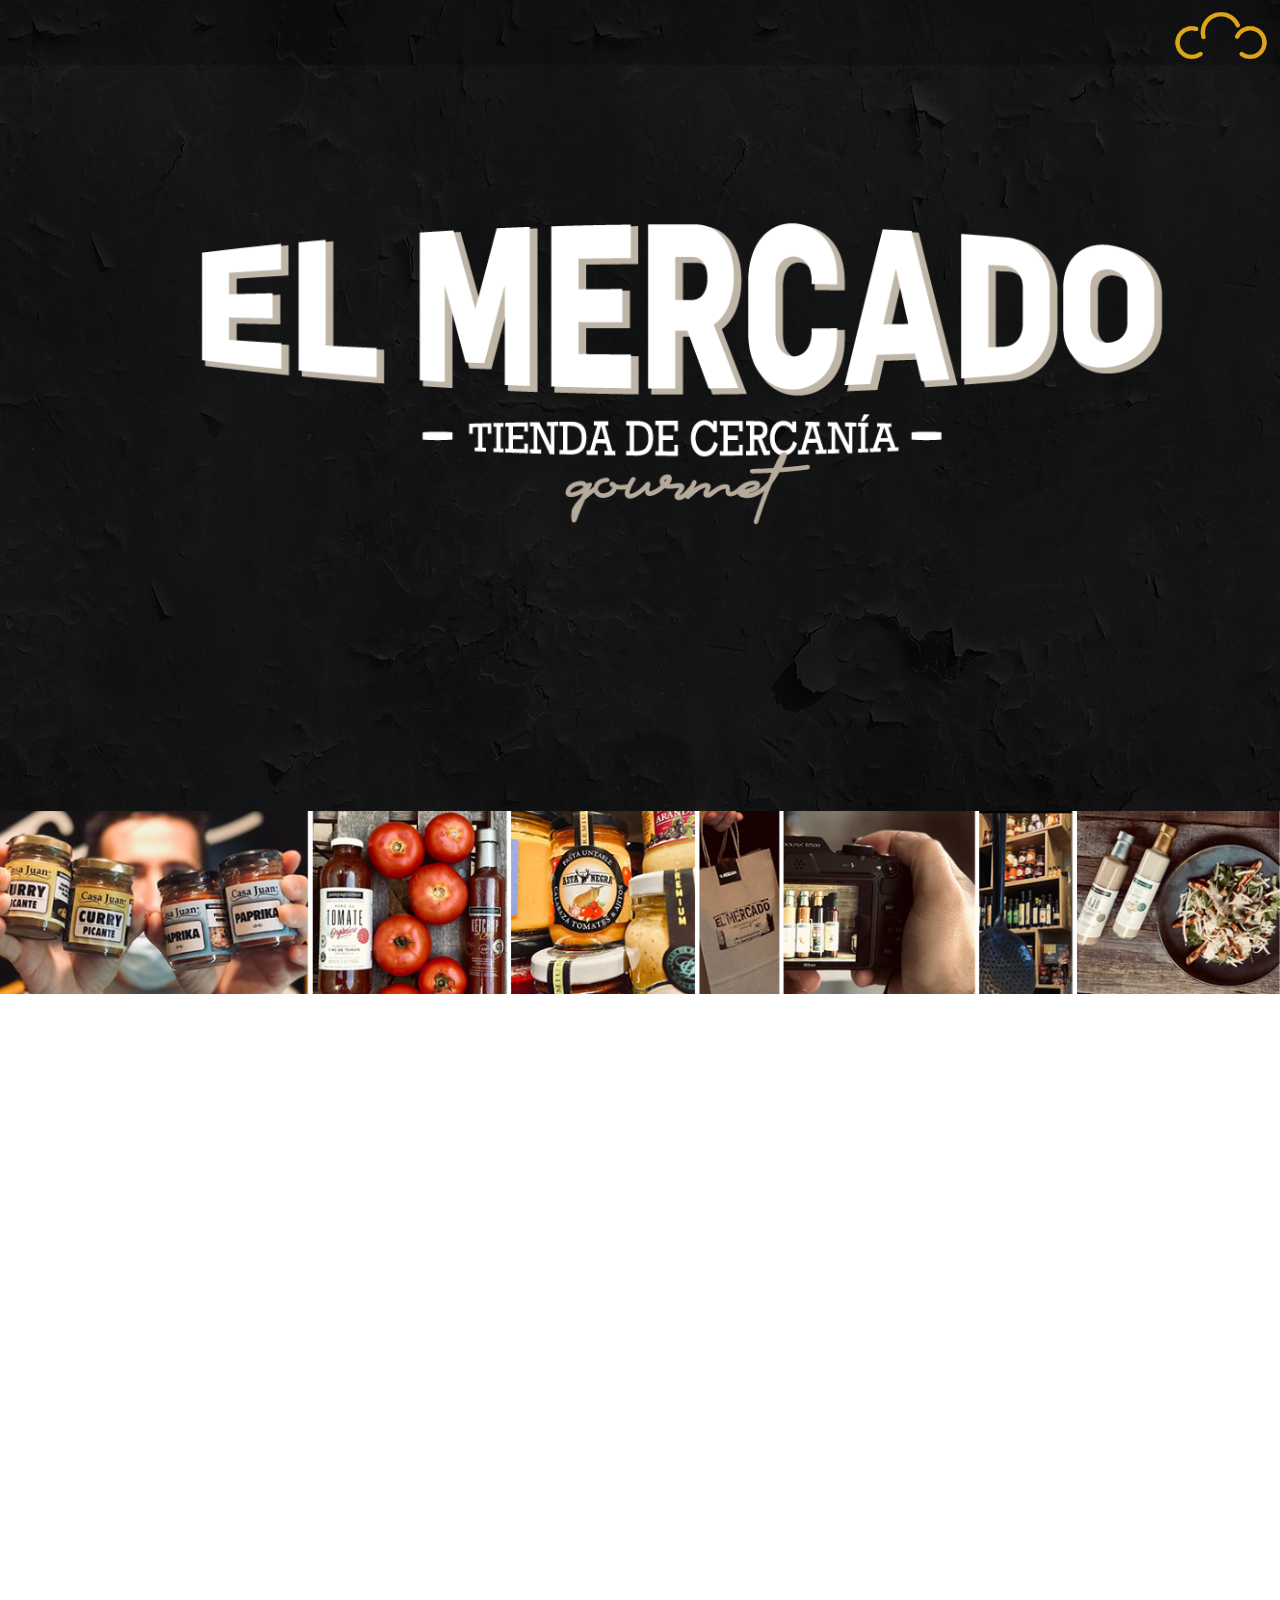
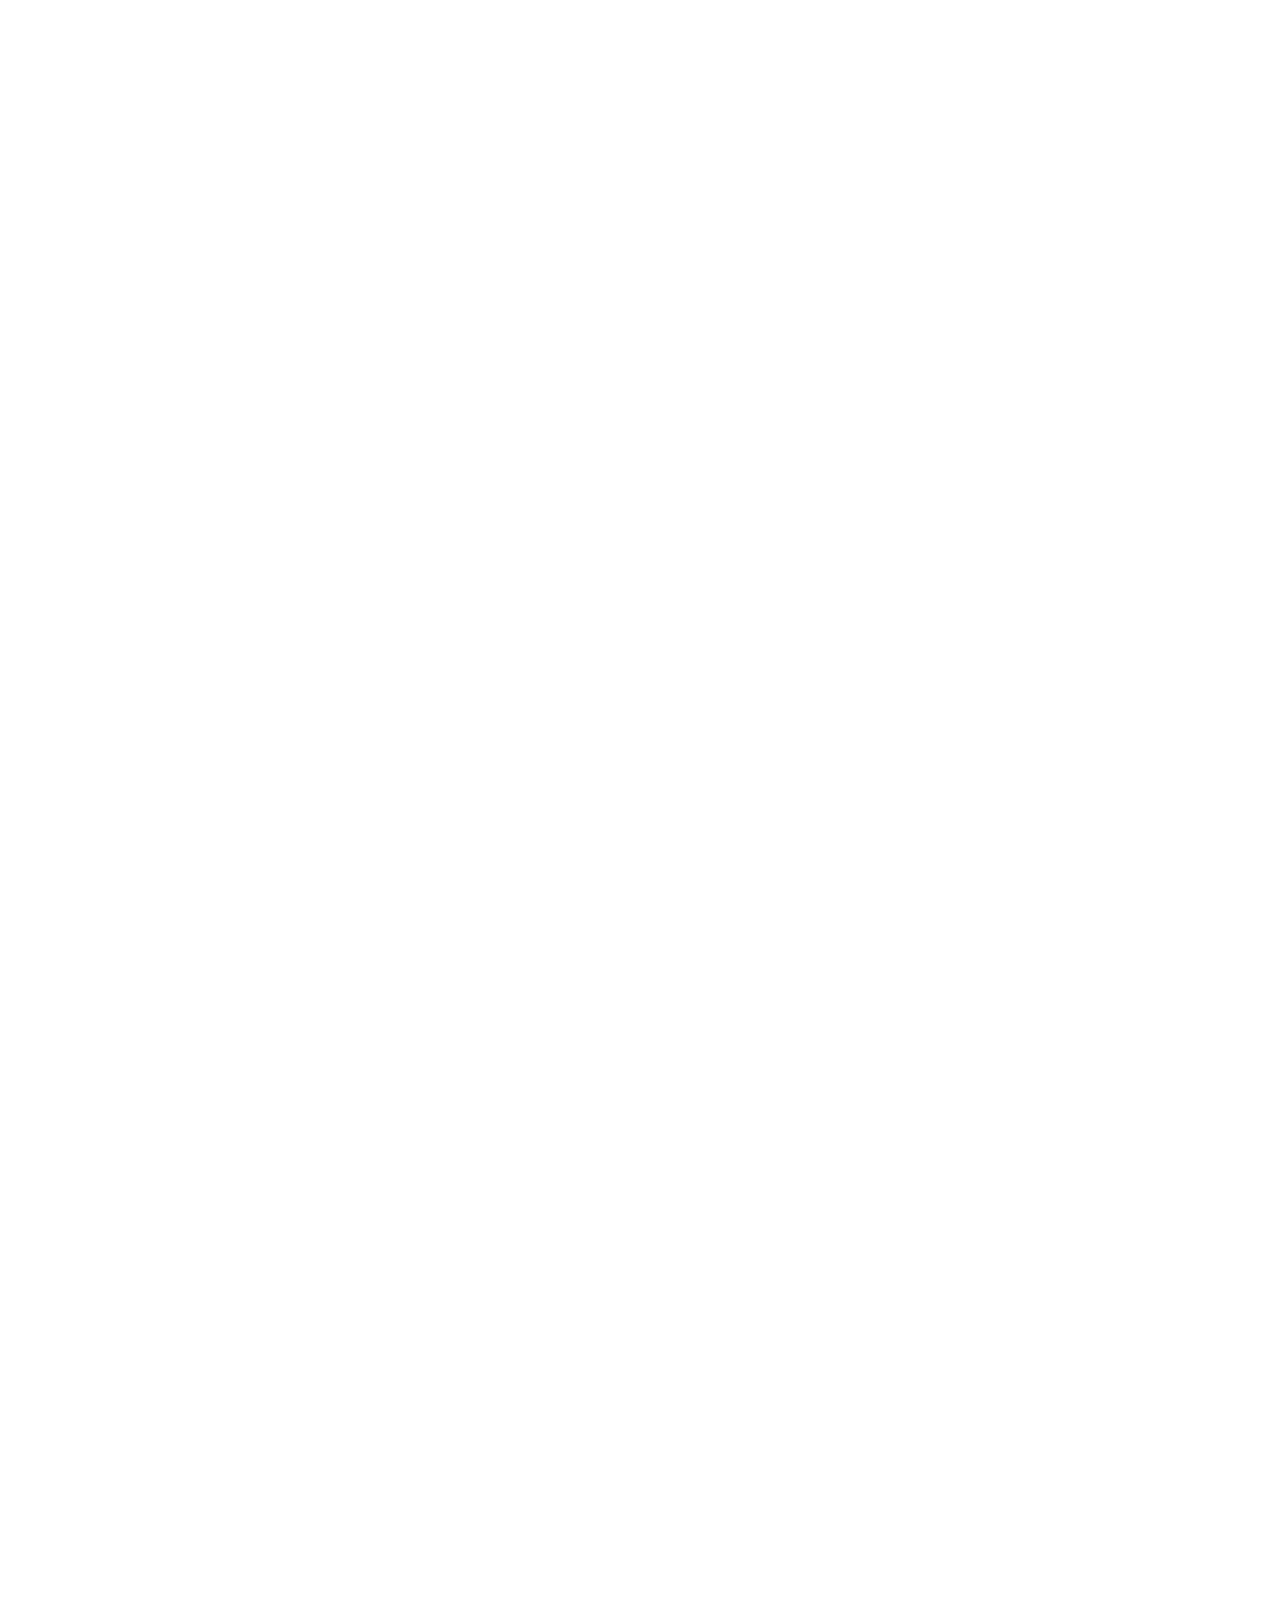
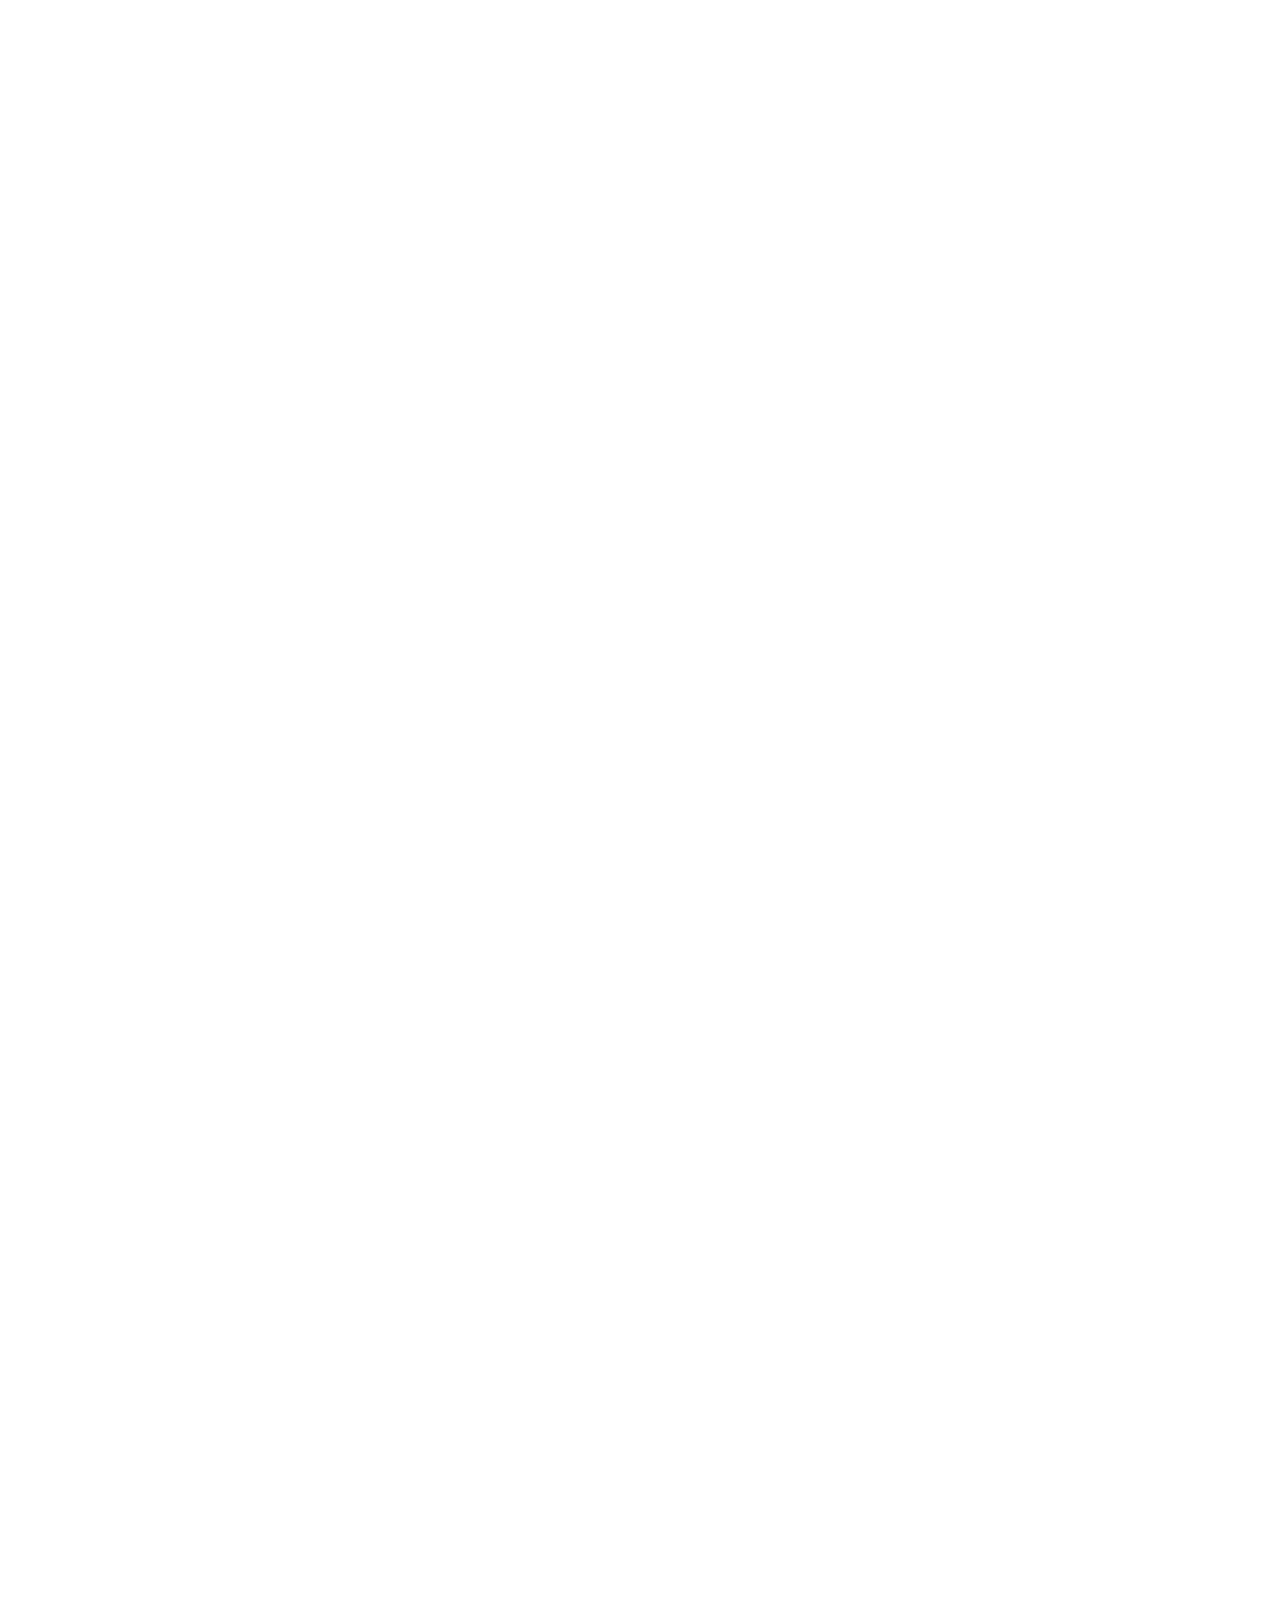
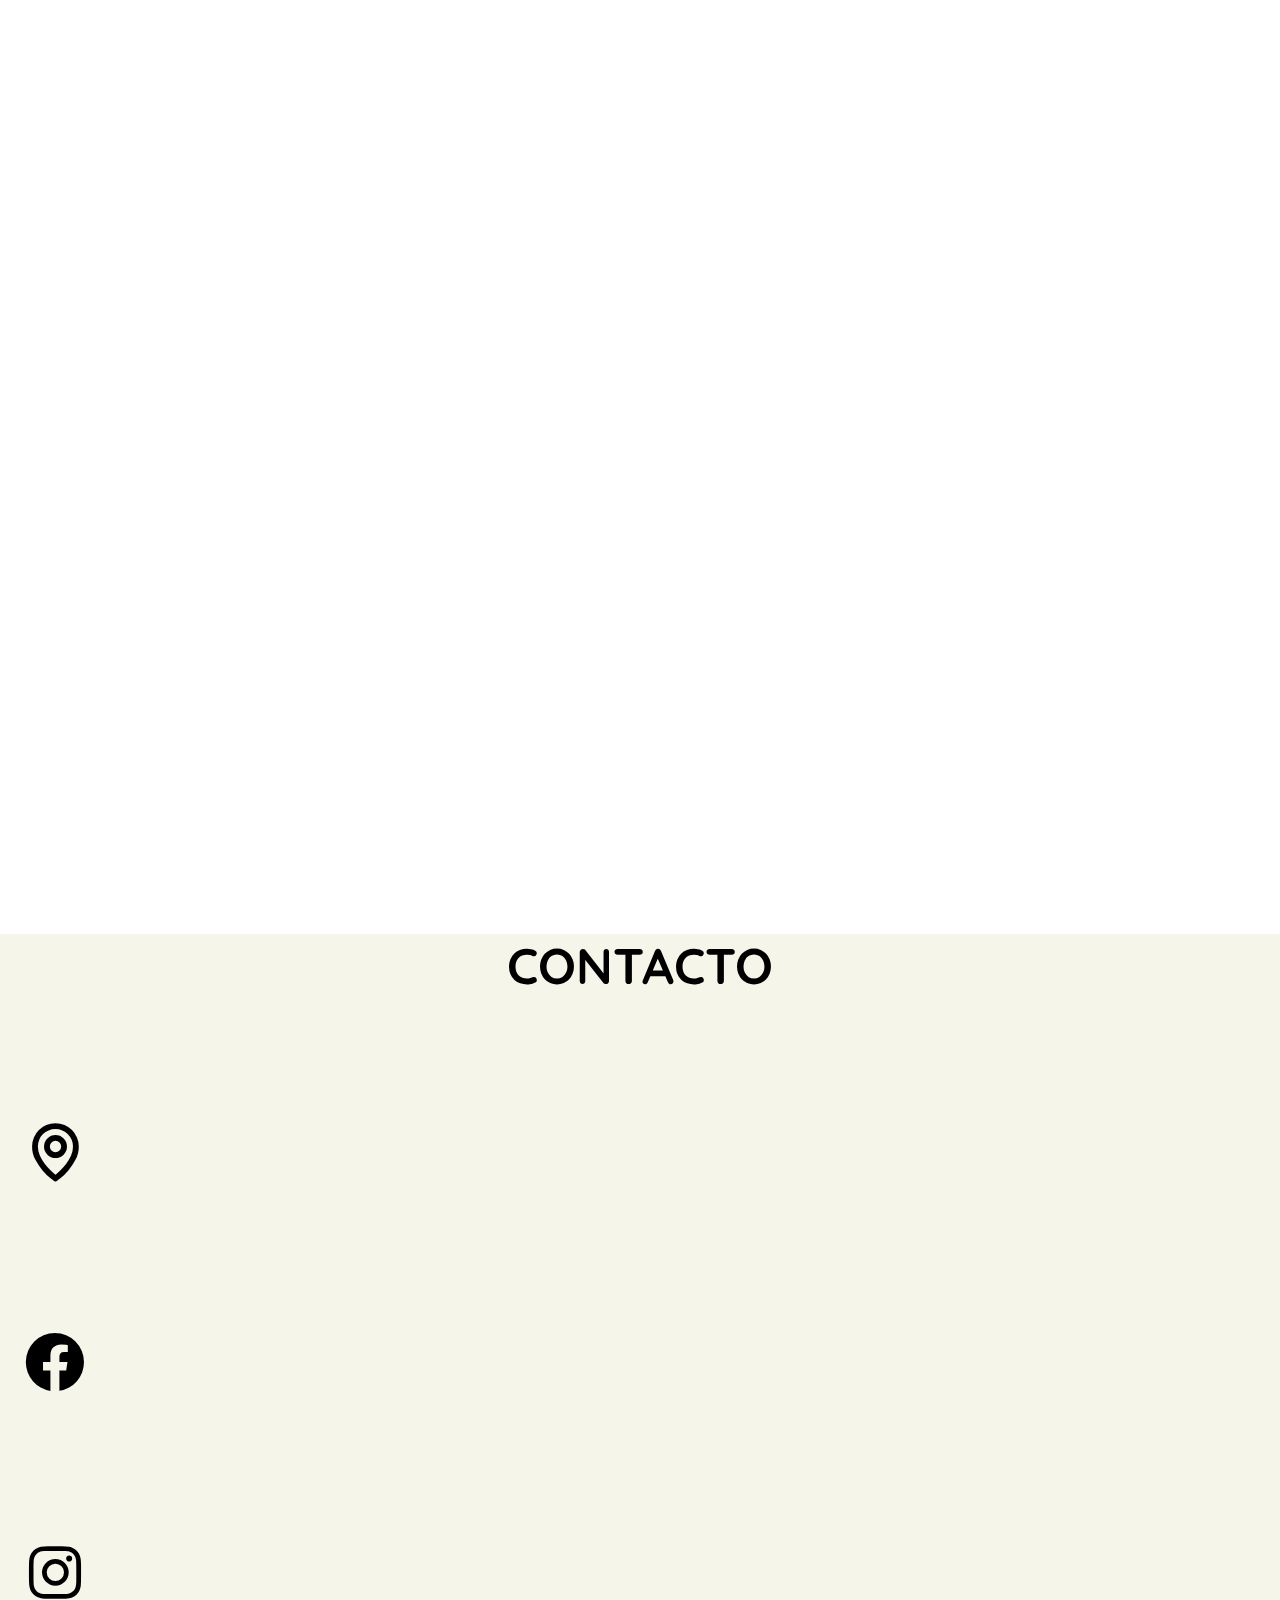
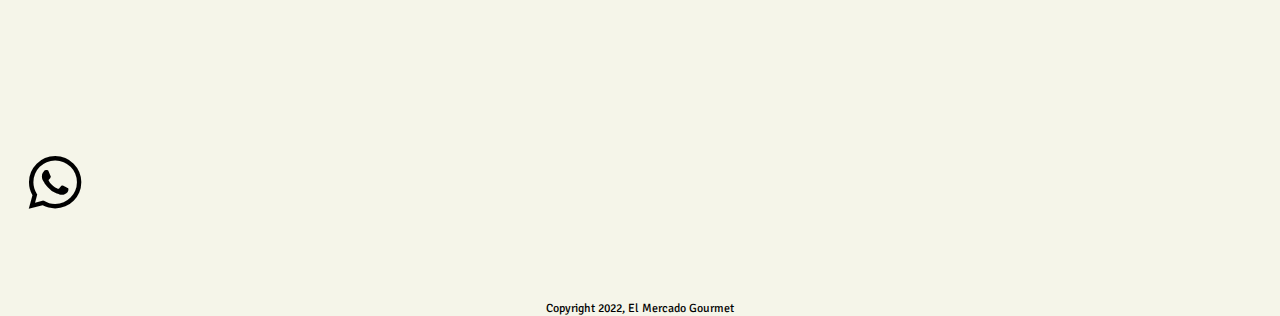
==== commit 0020c865: "cambiando wireframes" ====
--- a/elmercado.html
+++ b/elmercado.html
@@ -15,6 +15,7 @@
     <link rel="preconnect" href="https://fonts.googleapis.com">
     <link rel="preconnect" href="https://fonts.gstatic.com" crossorigin>
     <link href="https://fonts.googleapis.com/css2?family=Quicksand:wght@300&display=swap" rel="stylesheet">
+    <link href="https://fonts.googleapis.com/css2?family=BIZ+UDGothic&family=Birthstone&family=Rampart+One&family=Signika:wght@300&display=swap" rel="stylesheet">
     <link rel="preconnect" href="https://fonts.googleapis.com">
     <link rel="preconnect" href="https://fonts.gstatic.com" crossorigin>
     <link href='https://unpkg.com/boxicons@2.1.2/css/boxicons.min.css' rel='stylesheet'>
@@ -82,7 +83,48 @@
         <img src="imagenes/image9.jpeg" alt="imagen producto" title="Producto" class="box">
         <img src="imagenes/image10.jpeg" alt="imagen producto" title="Producto" class="box">
     </section>
-
+    <div id="carouselExampleControls" class="carousel slide slider_mercado" data-bs-ride="carousel">
+        <div class="carousel-inner">
+          <div class="carousel-item active">
+            <img src="imagenes/image1.jpeg" class="d-block w-100" alt="...">
+          </div>
+          <div class="carousel-item">
+            <img src="imagenes/image2.jpeg" class="d-block w-100" alt="...">
+          </div>
+          <div class="carousel-item">
+            <img src="imagenes/image3.jpeg" class="d-block w-100" alt="...">
+          </div>
+          <div class="carousel-item">
+            <img src="imagenes/image4.jpeg" class="d-block w-100" alt="...">
+          </div>
+          <div class="carousel-item">
+            <img src="imagenes/image5.jpeg" class="d-block w-100" alt="...">
+          </div>
+          <div class="carousel-item">
+            <img src="imagenes/image6.jpeg" class="d-block w-100" alt="...">
+          </div>
+          <div class="carousel-item">
+            <img src="imagenes/image7.jpeg" class="d-block w-100" alt="...">
+          </div>
+          <div class="carousel-item">
+            <img src="imagenes/image8.jpeg" class="d-block w-100" alt="...">
+          </div>
+          <div class="carousel-item">
+            <img src="imagenes/image9.jpeg" class="d-block w-100" alt="...">
+          </div>
+          <div class="carousel-item">
+            <img src="imagenes/image10.jpeg" class="d-block w-100" alt="...">
+          </div>
+        </div>
+        <button class="carousel-control-prev" type="button" data-bs-target="#carouselExampleControls" data-bs-slide="prev">
+          <span class="carousel-control-prev-icon" aria-hidden="true"></span>
+          <span class="visually-hidden">Previous</span>
+        </button>
+        <button class="carousel-control-next" type="button" data-bs-target="#carouselExampleControls" data-bs-slide="next">
+          <span class="carousel-control-next-icon" aria-hidden="true"></span>
+          <span class="visually-hidden">Next</span>
+        </button>
+      </div>
 
     <section class="grey1">
         <footer id="contact">
--- a/estilos/styles.css
+++ b/estilos/styles.css
@@ -1,17 +1,1406 @@
-/* Error: expected "}".
- *      ,
- * 1178 | @media (max-width: 480px) {
- *      |                            ^
- *      '
- *   mi_sass\styles.scss 1178:28  root stylesheet */
-
-body::before {
-  font-family: "Source Code Pro", "SF Mono", Monaco, Inconsolata, "Fira Mono",
-      "Droid Sans Mono", monospace, monospace;
-  white-space: pre;
-  display: block;
-  padding: 1em;
-  margin-bottom: 1em;
-  border-bottom: 2px solid black;
-  content: 'Error: expected "}".\a      \2577 \a 1178 \2502  @media (max-width: 480px) {\d\a      \2502                             ^\a      \2575 \a   mi_sass\\styles.scss 1178:28  root stylesheet';
-}
+* {
+  padding: 0;
+  margin: 0;
+  box-sizing: border-box;
+}
+
+p {
+  color: black;
+  font-family: "Signika", sans-serif;
+  font-size: 25px;
+}
+
+/*LA TARTERIA*/
+.logotarte {
+  width: 100%;
+  margin-left: 10px;
+}
+
+.logotarteria {
+  width: 10%;
+  margin-left: 10px;
+}
+
+.link_logo_index {
+  width: 150px;
+}
+.link_logo_index:hover {
+  transform: scale(1.1, 1.1);
+}
+
+.media {
+  width: 100%;
+}
+
+.contenedor_slider {
+  display: none;
+}
+
+.contenedor {
+  display: flex;
+  justify-content: space-between;
+  z-index: 1;
+  position: fixed;
+  top: 0%;
+  left: 0%;
+  width: 100%;
+  background: url(../imagenes/video.mp4);
+  background-color: rgba(0, 0, 0, 0.2);
+}
+
+.boton_menu,
+#boton_menu {
+  display: none;
+}
+
+.cabecera ul {
+  display: flex;
+  margin-right: 20px;
+  flex-direction: row;
+}
+.cabecera li {
+  justify-content: space-between;
+  list-style: none;
+}
+.cabecera a:hover {
+  color: white;
+  text-shadow: 0px 0px 5px white, 0px 0px 7px white, 0px 0px 10px white;
+}
+
+/*SECCION DE PRODUCTOS TARTERIA*/
+#products {
+  display: grid;
+  grid-template-columns: repeat(4, 1fr);
+  grid-template-areas: ". titulo titulo ." "tartas ensaladas pizza viernes";
+  gap: 20px;
+  margin-left: auto;
+  margin-right: auto;
+  width: 80%;
+}
+
+.titulo_products {
+  grid-area: titulo;
+  text-align: center;
+}
+
+.product1 {
+  grid-area: tartas;
+  margin-left: 20px;
+  margin-right: 20px;
+}
+.product1 img {
+  width: 100%;
+  transition-delay: 0.2s;
+  transition: ease-in;
+  object-fit: contain;
+  margin-bottom: 28%;
+}
+
+.product2 {
+  grid-area: ensaladas;
+  margin-left: 20px;
+  margin-right: 20px;
+}
+.product2 img {
+  width: 100%;
+  transition-delay: 0.2s;
+  transition: ease-in;
+  object-fit: contain;
+  margin-bottom: 23%;
+}
+
+.product3 {
+  grid-area: pizza;
+  margin-left: 20px;
+  margin-right: 20px;
+}
+.product3 img {
+  width: 100%;
+  transition-delay: 0.2s;
+  transition: ease-in;
+  object-fit: contain;
+  margin-bottom: 15%;
+}
+
+.product4 {
+  grid-area: viernes;
+  margin-left: 20px;
+  margin-right: 20px;
+}
+.product4 img {
+  width: 100%;
+  transition-delay: 0.2s;
+  transition: ease-in;
+  object-fit: contain;
+  margin-bottom: 15%;
+}
+
+.product1 img:hover,
+.product2 img:hover,
+.product3 img:hover,
+.product4 img:hover {
+  transform: scale(1.1, 1.1);
+}
+
+.contenedor_img {
+  width: 100%;
+  height: 100%;
+}
+
+.menu {
+  color: white;
+  font-size: 25px;
+  font-weight: 200;
+  font-family: "Signika", sans-serif;
+  text-decoration: none;
+  align-items: center;
+  margin-left: 40px;
+}
+
+.biz {
+  font-family: "Sigmar One", cursiva;
+  font-size: 45px;
+  display: flex;
+  justify-content: center;
+  margin-top: 200px;
+  margin-bottom: 100px;
+  width: 100%;
+  white-space: nowrap;
+}
+
+.bizt {
+  font-family: "Signika", sans-serif;
+  align-items: center;
+  display: flex;
+  flex-direction: column;
+  font-size: 1.3em;
+  color: #EFA600;
+}
+.bizt button {
+  margin-top: 5%;
+  background-color: transparent;
+  color: #EFA600;
+  width: 40%;
+  height: 40px;
+  border: solid #EFA600;
+  font-size: 70%;
+  transition-property: background-color;
+  transition-delay: 0s;
+}
+.bizt button:hover {
+  background-color: #EFA600;
+  color: white;
+  box-shadow: 0px 0px 10px #EFA600, 0px 0px 20px #EFA600, 0px 0px 40px #EFA600;
+}
+
+.divi {
+  display: flex;
+  margin-bottom: 30px;
+  margin: auto;
+  width: 90%;
+  opacity: 1;
+}
+.divi p {
+  font-size: 23px;
+  text-align: justify;
+  margin-top: auto;
+  margin-bottom: auto;
+  margin-right: 5%;
+  width: 80%;
+}
+
+.divi2 {
+  display: flex;
+  margin-bottom: 30px;
+  margin: auto;
+  width: 90%;
+}
+.divi2 p {
+  font-size: 23px;
+  text-align: justify;
+  order: 1;
+  width: 80%;
+  margin-top: auto;
+  margin-bottom: auto;
+  margin-left: 5%;
+}
+
+.img_chef1,
+.img_chef2,
+.img_chef3 {
+  width: 100%;
+}
+
+/*CONTACTO DE LA TARTERIA*/
+.biz_contact {
+  font-family: "Sigmar One", cursiva;
+  font-size: 45px;
+  display: flex;
+  justify-content: center;
+  margin-top: 30px;
+  margin-bottom: 40px;
+}
+
+.titulo_footer {
+  grid-area: titulo;
+}
+
+.contenedor_contacto {
+  grid-area: redes;
+  display: flex;
+}
+.contenedor_contacto a {
+  font-size: 70px;
+  padding: 40px;
+  text-decoration: none;
+  color: black;
+}
+.contenedor_contacto a:hover {
+  transform: scale(1.3);
+}
+
+.formulario {
+  grid-area: formulario;
+  display: flex;
+  justify-content: center;
+  margin-top: 10%;
+}
+.formulario form {
+  display: flex;
+  flex-direction: row;
+}
+
+.grey {
+  background-color: #EFA600;
+  margin-top: 10%;
+}
+.grey form {
+  display: flex;
+  justify-content: flex-end;
+  flex-direction: column;
+  align-items: flex-end;
+  margin-right: 50px;
+}
+
+footer {
+  display: flex;
+  flex-direction: column;
+}
+footer .check {
+  display: flex;
+}
+
+/*PIE DE PAGINA DE LA TARTERIA*/
+.copy {
+  font-size: 12px;
+  display: flex;
+  justify-content: center;
+  grid-area: copi;
+  margin-top: 5%;
+}
+
+.contenedor_estrella {
+  margin-left: auto;
+  margin-right: auto;
+}
+.contenedor_estrella input {
+  display: none;
+}
+.contenedor_estrella input:checked ~ label {
+  background-image: url("../imagenes/iconoestrella_lleno.png");
+}
+
+.check_1 {
+  order: 5;
+}
+
+.check_2 {
+  order: 4;
+}
+
+.check_3 {
+  order: 3;
+}
+
+.check_4 {
+  order: 2;
+}
+
+.check_5 {
+  order: 1;
+}
+
+.check_estrella {
+  display: inline-block;
+  width: 40px;
+  height: 40px;
+  background: url("../imagenes/iconoestrella.png") left center no-repeat;
+  background-size: 40px;
+}
+
+textarea {
+  width: 300px;
+  height: 150px;
+  margin: auto;
+  margin-top: 15px;
+  margin-bottom: 15px;
+}
+
+.boton_form {
+  margin: auto;
+}
+
+/*RESPONSIVE*/
+@media (max-width: 480px) {
+  .media {
+    display: none;
+  }
+  .contenedor_slider {
+    display: block;
+  }
+  .logotarteria {
+    display: none;
+  }
+  .link_logo_index {
+    width: 35%;
+  }
+  .cabecera {
+    display: none;
+    position: absolute;
+    top: 100%;
+    left: 0;
+    width: 100%;
+  }
+  .cabecera ul {
+    flex-direction: column;
+    margin-right: 1%;
+    font-size: 2.5em;
+  }
+  .menu {
+    font-size: 0.8em;
+  }
+  .img_boton_menu {
+    width: 5%;
+  }
+  .contenedor {
+    justify-content: right;
+    background: none;
+  }
+  .boton_menu {
+    display: block;
+    text-align: right;
+    margin-top: 2%;
+    margin-right: 2%;
+  }
+  #boton_menu {
+    display: none;
+  }
+  #boton_menu:checked + .cabecera {
+    display: block;
+    background-color: rgba(0, 0, 0, 0.2);
+  }
+  #products {
+    grid-template-rows: 1fr, 1fr, 1fr, 1fr;
+    grid-template-columns: 1fr, 1fr, 1fr, 1fr;
+    grid-template-areas: ". titulo titulo ." "tartas tartas tartas tartas" "ensaladas ensaladas ensaladas ensaladas" "pizza pizza pizza pizza" "viernes viernes viernes viernes";
+    margin-top: 30px;
+    margin-bottom: 30px;
+  }
+  .bizt {
+    font-size: 1.2em;
+  }
+  .bizt img {
+    margin-bottom: 8%;
+    width: 100%;
+    height: 200px;
+  }
+  .biz,
+.biz_contact {
+    font-family: "Sigmar One", cursiva;
+    font-size: 1.5em;
+    margin-top: 20px;
+    margin-bottom: 20px;
+  }
+  #sobre_nosotros {
+    width: 80%;
+    justify-content: center;
+    margin: auto;
+  }
+  .divi {
+    flex-direction: column;
+    margin-bottom: 30px;
+  }
+  .divi p {
+    font-size: 15px;
+    width: 100%;
+    margin-top: 10%;
+    order: 1;
+    height: 100%;
+  }
+  .divi2 {
+    flex-direction: column;
+    margin-bottom: 30px;
+  }
+  .divi2 p {
+    font-size: 15px;
+    margin-top: 10%;
+    order: 1;
+    height: 80px;
+    width: 100%;
+    height: 100%;
+    margin-left: auto;
+    margin-right: auto;
+  }
+  .formulario {
+    display: none;
+  }
+  #contact {
+    grid-template-areas: "titulo titulo titulo titulo" "redes redes redes redes" "copi copi copi copi";
+    width: 100%;
+  }
+  .contenedor_contacto a {
+    font-size: 30px;
+  }
+  .copy {
+    margin-top: 20%;
+  }
+}
+@media (min-width: 481px) and (max-width: 870px) {
+  .media {
+    display: none;
+  }
+  .contenedor_slider {
+    display: block;
+  }
+  .img_boton_menu {
+    width: 7%;
+  }
+  .link_logo_index {
+    width: 35%;
+  }
+  .logotarteria {
+    display: none;
+  }
+  .cabecera {
+    display: none;
+    position: absolute;
+    top: 100%;
+    left: 0;
+    width: 100%;
+  }
+  .cabecera ul {
+    flex-direction: column;
+    margin-right: 1%;
+    font-size: 3em;
+  }
+  .menu {
+    font-size: 0.8em;
+  }
+  .boton_menu {
+    display: block;
+    text-align: right;
+    margin-top: 2%;
+    margin-right: 2%;
+  }
+  #boton_menu {
+    display: none;
+  }
+  #boton_menu:checked + .cabecera {
+    display: block;
+    background-color: rgba(0, 0, 0, 0.2);
+  }
+  .contenedor {
+    justify-content: right;
+    background-color: transparent;
+  }
+  .biz,
+.biz_contact {
+    font-size: 1.8em;
+  }
+  .bizt {
+    font-size: 15px;
+  }
+  .bizt button {
+    height: 40%;
+  }
+  #products {
+    width: 80%;
+    grid-template-rows: 1fr, 1fr, 1fr;
+    grid-template-columns: 1fr, 1fr, 1fr, 1fr;
+    grid-template-areas: ". titulo titulo ." "tartas tartas ensaladas ensaladas" "pizza pizza viernes viernes";
+  }
+  #products .bizt {
+    font-size: 1.1em;
+  }
+  #sobre_nosotros {
+    width: 80%;
+    justify-content: center;
+    margin: auto;
+  }
+  .divi {
+    flex-direction: column;
+    margin-bottom: 30px;
+  }
+  .divi p {
+    font-size: 1.1em;
+    text-align: justify;
+    width: 100%;
+    margin-top: 10%;
+    margin-bottom: auto;
+    order: 1;
+    height: auto;
+  }
+  .divi2 {
+    flex-direction: column;
+    margin-bottom: 30px;
+  }
+  .divi2 p {
+    font-size: 1.1em;
+    text-align: justify;
+    margin-top: 10%;
+    margin-bottom: auto;
+    order: 1;
+    height: auto;
+    width: 100%;
+    margin-left: auto;
+    margin-right: auto;
+  }
+  .formulario {
+    display: none;
+  }
+  #contact {
+    grid-template-areas: "titulo titulo titulo titulo" "redes redes redes redes" "copi copi copi copi";
+    width: 80%;
+  }
+  .contenedor_contacto a {
+    font-size: 4em;
+    margin-top: 0%;
+  }
+  .copy {
+    margin-top: 20%;
+  }
+}
+@media (min-width: 871px) and (max-width: 991px) {
+  #boton_menu {
+    display: none;
+  }
+  .img_boton_menu {
+    display: none;
+  }
+  .media {
+    display: block;
+  }
+  .logotarteria {
+    width: 10%;
+  }
+  .link_logo_index {
+    width: 30%;
+  }
+  .contenedor_slider {
+    display: none;
+  }
+  .cabecera ul {
+    display: flex;
+    margin-right: 20px;
+    flex-direction: row;
+  }
+  .cabecera li {
+    justify-content: space-between;
+    list-style: none;
+    font-size: 1.2em;
+  }
+  .cabecera a:hover {
+    color: white;
+    text-shadow: 0px 0px 5px white, 0px 0px 7px white, 0px 0px 10px white;
+  }
+  .biz,
+.biz_contact {
+    font-size: 2em;
+  }
+  #products {
+    width: 90%;
+  }
+  .bizt {
+    font-size: 0.9em;
+  }
+  .bizt button {
+    height: 50%;
+  }
+  .divi p,
+.divi2 p {
+    font-size: 1em;
+    width: 100%;
+    height: auto;
+  }
+  .form p {
+    font-size: 15px;
+  }
+  textarea {
+    width: 200px;
+    height: 100px;
+  }
+  .check_estrella {
+    width: 20px;
+    height: 20px;
+    background-size: 20px;
+  }
+  form button {
+    width: 20%;
+    height: 10%;
+  }
+  form button span {
+    font-size: 0.8em;
+  }
+  .copy {
+    margin-top: 20%;
+  }
+  .boton_enviar {
+    font-size: 100%;
+    padding: 0;
+    margin: 0;
+  }
+}
+/*EL MERCADO*/
+.body_mercado {
+  background: url(../imagenes/bannermercado.jpg) no-repeat fixed;
+  background-size: 100%;
+}
+
+.logo_para_volver {
+  width: 8%;
+  margin-right: 8px;
+  margin-top: 6px;
+}
+.logo_para_volver:hover {
+  transform: scale(1.2, 1.2);
+}
+
+.cabecera a {
+  display: flex;
+  justify-content: flex-end;
+}
+
+.parrafo_mercado {
+  color: #FFFFF2;
+  font-family: "Signika", sans-serif;
+  font-size: 30px;
+  width: 70%;
+  text-align: center;
+  margin-bottom: 150px;
+}
+
+.parrafo_mercado1 {
+  color: #FFFFF2;
+  font-family: "Signika", sans-serif;
+  font-size: 20px;
+}
+
+.logo_completo {
+  margin-top: 200px;
+  margin-bottom: 200px;
+  margin-left: 170px;
+  width: 80%;
+}
+
+.collage {
+  width: 100%;
+  margin-top: 60px;
+}
+
+.slider_mercado {
+  display: none;
+}
+
+#el_mercado {
+  width: 90%;
+  margin-left: auto;
+  margin-right: auto;
+}
+
+.valeygusti {
+  width: 70%;
+  text-align: center;
+  margin-left: auto;
+  margin-right: auto;
+}
+
+.img_valeygusti {
+  width: 100%;
+  margin-top: 80px;
+  margin-bottom: 50px;
+}
+
+.parrafo_mercado2 {
+  color: #FFFFF2;
+  font-size: 50px;
+  font-family: "Quicksand", sans-serif;
+  display: flex;
+  justify-content: center;
+}
+
+.parrafo_h2 {
+  display: flex;
+  justify-content: center;
+  margin: 0;
+}
+
+#menu {
+  position: static;
+  top: 0;
+  left: 0;
+  width: 100%;
+  justify-content: flex-end;
+}
+
+.menu2 {
+  color: whitesmoke;
+  font-size: 20px;
+  font-family: "Signika", sans-serif;
+  text-decoration: none;
+}
+
+.img_mercadillo,
+.img_mercadillo2 {
+  width: 100%;
+}
+
+.collage1 {
+  display: grid;
+  grid-template-columns: 1fr 1fr 1fr 1fr 1fr;
+  grid-template-rows: auto;
+  padding: 10px;
+  margin-left: 170px;
+  margin-right: 170px;
+  margin-top: 200px;
+}
+
+.box {
+  padding-bottom: 10px;
+  width: 100%;
+}
+.box:hover {
+  transform: scale(1.3, 1.3);
+  transition-delay: 4s;
+  transition: ease-in-out;
+  overflow: visible;
+}
+
+.biz_contact_mercado {
+  color: black;
+  font-size: 50px;
+  font-family: "Quicksand", sans-serif;
+  display: flex;
+  justify-content: center;
+}
+
+#contact {
+  grid-template-areas: "titulo titulo titulo titulo" "redes redes redes redes" "copi copi copi copi";
+  width: 100%;
+}
+
+.contenedor_contacto {
+  grid-area: redes;
+}
+.contenedor_contacto a {
+  font-size: 70px;
+  padding: 20px;
+  text-decoration: none;
+  color: black;
+  margin-top: 100px;
+}
+.contenedor_contacto a:hover {
+  transform: scale(1.3);
+}
+
+.titulo_footer {
+  grid-area: titulo;
+}
+
+.grey1 {
+  background-color: #F5F5E9;
+}
+
+.copy {
+  font-size: 12px;
+}
+
+/*RESPONSIVE MERCADO*/
+@media (max-width: 480px) {
+  .body_mercado {
+    background: url(../imagenes/bannermercado.jpg) no-repeat fixed;
+    background-size: 100% 100%;
+  }
+  .logo_completo {
+    width: 100%;
+    margin-right: auto;
+    margin-left: auto;
+    margin-bottom: 0%;
+    margin-top: 20%;
+  }
+  .logo_para_volver {
+    width: 10%;
+    position: absolute;
+    top: 0%;
+    right: 0%;
+  }
+  #menu {
+    display: flex;
+    top: 0;
+    left: 0;
+    width: 100%;
+  }
+  .menu {
+    font-size: 0.8em;
+  }
+  .boton_menu {
+    display: block;
+    color: #EFA600;
+  }
+  #boton_menu {
+    display: none;
+  }
+  #boton_menu:checked + .cabecera {
+    display: block;
+  }
+  .contenedor {
+    justify-content: right;
+  }
+  .parrafo_mercado2 {
+    font-size: 1em;
+    margin-bottom: 10%;
+  }
+  .parrafo_mercado {
+    font-size: 0.7em;
+    font-family: "Quicksand", sans-serif;
+    display: flex;
+    justify-content: center;
+    margin-bottom: 20%;
+    height: 170px;
+    overflow: scroll;
+    text-align: justify;
+  }
+  .parrafo_mercado1 {
+    font-family: "Quicksand", sans-serif;
+    font-size: 1em;
+    font-weight: 100;
+    text-align: justify;
+    margin-top: 10%;
+    margin-left: auto;
+    margin-right: auto;
+    height: 150px;
+    overflow: scroll;
+    width: 90%;
+  }
+  .img_mercadillo,
+.img_mercadillo2 {
+    width: 80%;
+  }
+  .collage1 {
+    display: none;
+  }
+  .slider_mercado {
+    display: block;
+    width: 80%;
+    margin-left: auto;
+    margin-right: auto;
+    margin-top: 10%;
+    margin-bottom: 10%;
+  }
+  #contact {
+    grid-template-areas: "titulo titulo titulo titulo" "redes redes redes redes" "copi copi copi copi";
+    width: 100%;
+  }
+  .contenedor_contacto a {
+    font-size: 4em;
+    padding: 10%;
+    margin-top: 50%;
+  }
+  .contenedor_contacto a:hover {
+    transform: scale(1.3);
+  }
+  .biz_contact_mercado {
+    font-size: 1.2em;
+    margin-top: 10%;
+  }
+}
+@media (min-width: 481px) and (max-width: 780px) {
+  .collage1 {
+    display: none;
+  }
+  .slider_mercado {
+    display: block;
+    width: 60%;
+    margin-left: auto;
+    margin-right: auto;
+    margin-top: 10%;
+    margin-bottom: 10%;
+  }
+}
+@media (min-width: 481px) and (max-width: 991px) {
+  .body_mercado {
+    background: url(../imagenes/bannermercado.jpg) no-repeat fixed;
+    background-size: 100% 100%;
+  }
+  .logo_para_volver {
+    width: 10%;
+    position: absolute;
+    top: 0%;
+    right: 0%;
+  }
+  #menu {
+    display: flex;
+    position: static;
+    top: 0;
+    left: 0;
+    width: 100%;
+  }
+  .menu {
+    font-size: 0.8em;
+  }
+  .boton_menu {
+    display: block;
+    color: #EFA600;
+  }
+  #boton_menu {
+    display: none;
+  }
+  #boton_menu:checked + .cabecera {
+    display: block;
+  }
+  .contenedor {
+    display: flex;
+    justify-content: right;
+  }
+  .parrafo_mercado2 {
+    font-size: 1em;
+  }
+  .parrafo_mercado {
+    font-size: 1em;
+    height: auto;
+    text-align: justify;
+  }
+  .parrafo_mercado1 {
+    font-size: 1.2em;
+    height: auto;
+    width: 80%;
+    margin-top: 10%;
+    margin-bottom: 5%;
+    margin-right: auto;
+    margin-left: auto;
+  }
+  .img_mercadillo,
+.img_mercadillo2 {
+    width: 80%;
+  }
+  .logo_completo {
+    width: 100%;
+    margin-right: auto;
+    margin-left: auto;
+    margin-bottom: 0%;
+    margin-top: 20%;
+  }
+  .collage1 {
+    width: 80%;
+    margin-left: auto;
+    margin-right: auto;
+    margin-bottom: 10%;
+    margin-top: 10%;
+  }
+  .biz_contact_mercado {
+    font-size: 2.8em;
+    margin-top: 5%;
+  }
+  .contenedor_contacto a {
+    font-size: 4em;
+    margin-top: 50%;
+  }
+}
+@media (min-width: 992px) {
+  .body_mercado {
+    background: url(../imagenes/bannermercado.jpg) no-repeat fixed;
+    background-size: 100% 100%;
+  }
+}
+/*SECCION INFO*/
+.infoutil {
+  background: url(../imagenes/bannerliso.jpg) no-repeat fixed;
+  background-size: 100% 100%;
+}
+
+.logotarte {
+  width: 20%;
+  margin-left: 10px;
+}
+
+.titulo_info {
+  display: flex;
+  justify-content: center;
+  font-family: "Parisienne", cursive;
+  font-size: 100px;
+  padding-top: 10%;
+  padding-bottom: 10%;
+}
+
+.escrito_info {
+  display: flex;
+  justify-content: center;
+  margin-left: 30%;
+  margin-right: 30%;
+  color: black;
+  font-family: "Signika", sans-serif;
+  font-size: 25px;
+}
+
+.titulo_tarte_tips {
+  display: flex;
+  justify-content: flex-start;
+  margin-left: 15%;
+  font-size: 45px;
+  font-family: "Signika", sans-serif;
+  margin-top: 10%;
+}
+
+.escrito_tips {
+  display: flex;
+  justify-content: center;
+  margin-left: 20%;
+  margin-right: 20%;
+  color: black;
+  font-family: "Signika", sans-serif;
+  font-size: 25px;
+  padding-top: 15px;
+}
+
+.contenedor_info {
+  display: flex;
+  justify-content: space-between;
+  z-index: 1;
+  position: absolute;
+  top: 0%;
+  left: 0%;
+  width: 100%;
+  background-color: #EFA600;
+}
+
+.logotarte2 {
+  width: 30%;
+  margin-left: 10px;
+}
+
+.cabecera_info {
+  display: flex;
+  justify-content: space-between;
+  margin-right: 20px;
+}
+.cabecera_info ul {
+  display: flex;
+  flex-direction: row;
+}
+.cabecera_info li {
+  list-style: none;
+  padding: auto;
+  margin-top: 10px;
+}
+.cabecera_info a:hover {
+  color: white;
+  text-shadow: 0px 0px 5px white, 0px 0px 7px white, 0px 0px 10px white;
+}
+
+.link_logo {
+  margin-left: 300px;
+  width: 30%;
+}
+.link_logo:hover {
+  transform: scale(1.1, 1.1);
+}
+
+.copy {
+  font-size: 12px;
+}
+
+/*RESPONSIVE INFO*/
+@media (max-width: 480px) {
+  .link_logo {
+    width: 15%;
+    align-items: flex-end;
+    margin-right: 50px;
+  }
+  .cabecera_info {
+    display: none;
+    position: absolute;
+    top: 100%;
+    left: 0;
+    width: 100%;
+  }
+  .cabecera_info ul {
+    display: flex;
+    flex-direction: column;
+    margin-right: 5%;
+    align-items: flex-end;
+  }
+  .logotarte {
+    width: 40%;
+  }
+  .menu {
+    font-size: 0.8em;
+  }
+  .img_boton_menu {
+    width: 30%;
+  }
+  .boton_menu {
+    display: block;
+    text-align: right;
+    margin-top: 2%;
+    margin-right: 2%;
+  }
+  #boton_menu {
+    display: none;
+  }
+  #boton_menu:checked + .cabecera {
+    display: block;
+  }
+  .contenedor_info {
+    justify-content: right;
+  }
+  .cabecera_info a {
+    justify-content: right;
+  }
+  .titulo_info {
+    display: flex;
+    justify-content: center;
+    font-size: 40px;
+    padding-top: 90px;
+  }
+  .escrito_info p {
+    font-size: 12px;
+    display: flex;
+    justify-content: center;
+    height: 400px;
+    overflow: scroll;
+  }
+  .titulo_tarte_tips {
+    display: flex;
+    justify-content: flex-start;
+    font-size: 30px;
+    padding-top: 50px;
+  }
+  .escrito_tips {
+    font-size: 12px;
+    display: flex;
+    justify-content: flex-start;
+  }
+  .copy_info {
+    font-size: 8px;
+  }
+}
+@media (min-width: 481px) and (max-width: 768px) {
+  .logotarte2 {
+    display: none;
+  }
+  .link_logo {
+    width: 10%;
+    align-items: flex-end;
+    text-align: right;
+    margin-left: 85%;
+  }
+  .img_boton_menu {
+    width: 20%;
+  }
+  .cabecera_info {
+    display: none;
+    position: absolute;
+    top: 100%;
+    left: 0;
+    width: 100%;
+  }
+  .cabecera_info ul {
+    display: flex;
+    flex-direction: column;
+    margin-right: 5%;
+    align-items: flex-end;
+  }
+  .menu {
+    font-size: 0.8em;
+  }
+  .boton_menu {
+    display: block;
+    text-align: right;
+    margin-top: 2%;
+    margin-right: 2%;
+  }
+  #boton_menu {
+    display: none;
+  }
+  #boton_menu:checked + .cabecera {
+    display: block;
+  }
+  .contenedor_info {
+    justify-content: right;
+  }
+  .cabecera_info a {
+    justify-content: right;
+  }
+  .titulo_info {
+    font-size: 50px;
+    padding-top: 90px;
+    padding-bottom: 30px;
+  }
+  .titulo_tarte_tips {
+    font-size: 20px;
+    padding-top: 20px;
+  }
+  .escrito_tips {
+    font-size: 15px;
+  }
+  .escrito_info p {
+    font-size: 15px;
+  }
+}
+@media (min-width: 769px) {
+  .contenedor_info {
+    justify-content: space-between;
+    z-index: 1;
+    position: absolute;
+    top: 0%;
+    left: 0%;
+    width: 100%;
+    background-color: #EFA600;
+  }
+  .logotarte2 {
+    width: 40%;
+  }
+  .link_logo {
+    width: 20%;
+    margin-right: 40px;
+  }
+  .cabecera_info {
+    justify-content: space-between;
+    margin-right: 20px;
+  }
+  /* NUESTRAS ESPECIALIDADES */
+  .nuestras_especialidades {
+    background: url(../imagenes/bannercontartitas.jpg) no-repeat fixed;
+    margin-top: 10%;
+    background-size: 100% 100%;
+    object-fit: cover;
+  }
+  .logotarte {
+    width: 20%;
+    margin-left: 10px;
+  }
+  .tabla_precios {
+    width: 70%;
+    margin-left: auto;
+    margin-right: auto;
+  }
+  .parrafo_de_viernes {
+    width: 60%;
+    margin-left: auto;
+    margin-right: auto;
+    margin-top: 10%;
+  }
+  h1 {
+    font-family: "Sigmar One", cursiva;
+    font-size: 3em;
+    text-align: center;
+    margin-bottom: 10%;
+  }
+  th {
+    font-family: "Signika", sans-serif;
+    font-size: 1.5em;
+  }
+  td {
+    font-family: "Signika", sans-serif;
+  }
+  h2 {
+    font-family: "Signika", sans-serif;
+    font-size: 2.3em;
+    margin-bottom: 5%;
+  }
+}
+/*RESPONSIVE*/
+@media (max-width: 480px) {
+  .nuestras_especialidades {
+    background: url(../imagenes/bannerliso.jpg) no-repeat fixed;
+    object-fit: cover;
+  }
+  .tabla_precios {
+    width: 80%;
+    margin-left: auto;
+    margin-right: auto;
+    margin-top: 15%;
+  }
+  td {
+    font-size: 0.8em;
+  }
+  h1 {
+    font-size: 1.2em;
+    font-family: "Sigmar One", cursiva;
+    text-align: center;
+    margin-top: 20%;
+  }
+  h2 {
+    font-size: 1em;
+    margin-top: 20%;
+    margin-bottom: 10%;
+  }
+  .parrafo_de_viernes {
+    width: 80%;
+    margin-left: auto;
+    margin-right: auto;
+  }
+  .parrafo_de_viernes p {
+    font-size: 0.8em;
+  }
+  .copy {
+    font-size: 0.5em;
+  }
+  .logotarte {
+    width: 40%;
+  }
+  .contenedor {
+    background-color: rgba(0, 0, 0, 0.2);
+  }
+}
+@media (min-width: 481px) and (max-width: 770px) {
+  .nuestras_especialidades {
+    background: url(../imagenes/bannerliso.jpg) no-repeat fixed;
+    object-fit: cover;
+  }
+  .tabla_precios {
+    width: 80%;
+    margin-left: auto;
+    margin-right: auto;
+    margin-top: 15%;
+  }
+  .parrafo_de_viernes {
+    width: 80%;
+    margin-left: auto;
+    margin-right: auto;
+  }
+  .parrafo_de_viernes p {
+    font-size: 1em;
+  }
+  h2 {
+    font-size: 1.3em;
+    margin-top: 20%;
+    margin-bottom: 10%;
+  }
+  h1 {
+    font-size: 1.5em;
+    font-family: "Sigmar One", cursiva;
+    text-align: center;
+    margin-top: 20%;
+  }
+  .copy {
+    font-size: 0.7em;
+  }
+  .logotarte {
+    width: 30%;
+  }
+  .contenedor {
+    background-color: rgba(0, 0, 0, 0.2);
+  }
+}
+
+/*# sourceMappingURL=styles.css.map */
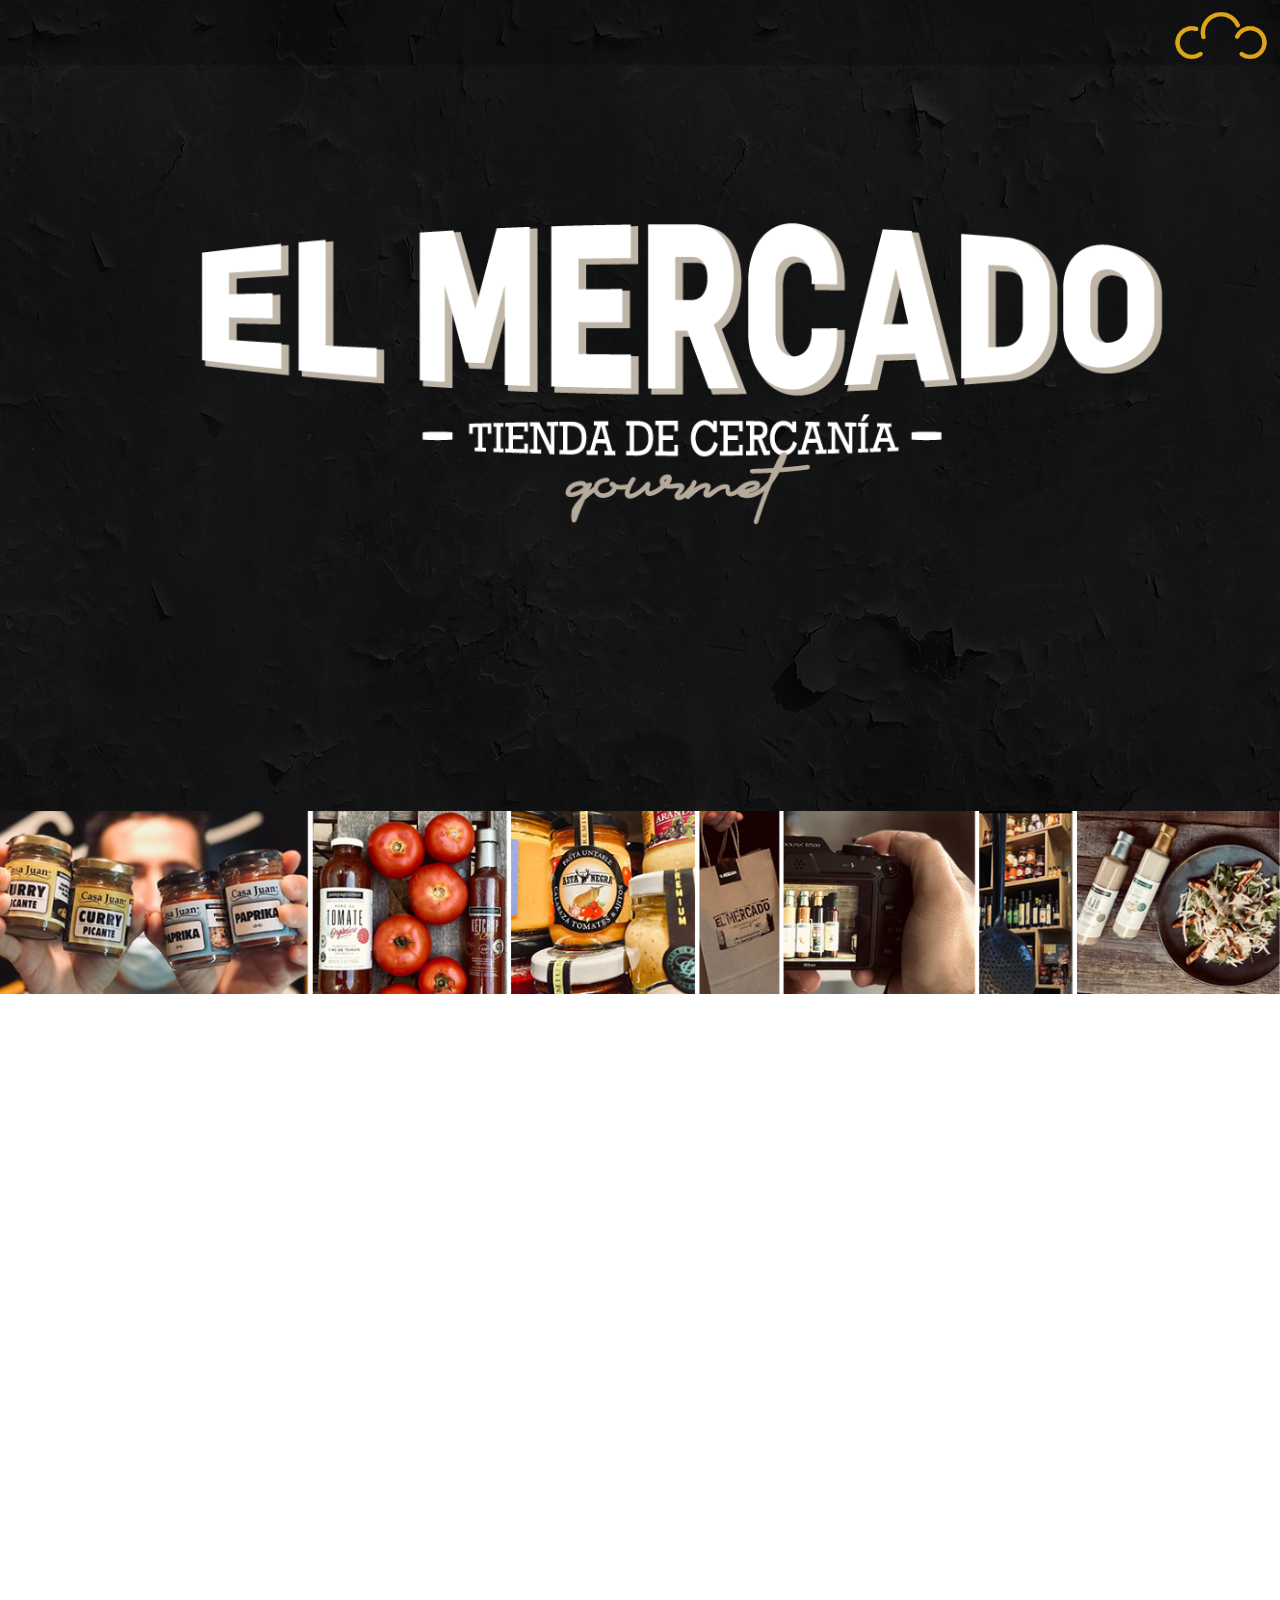
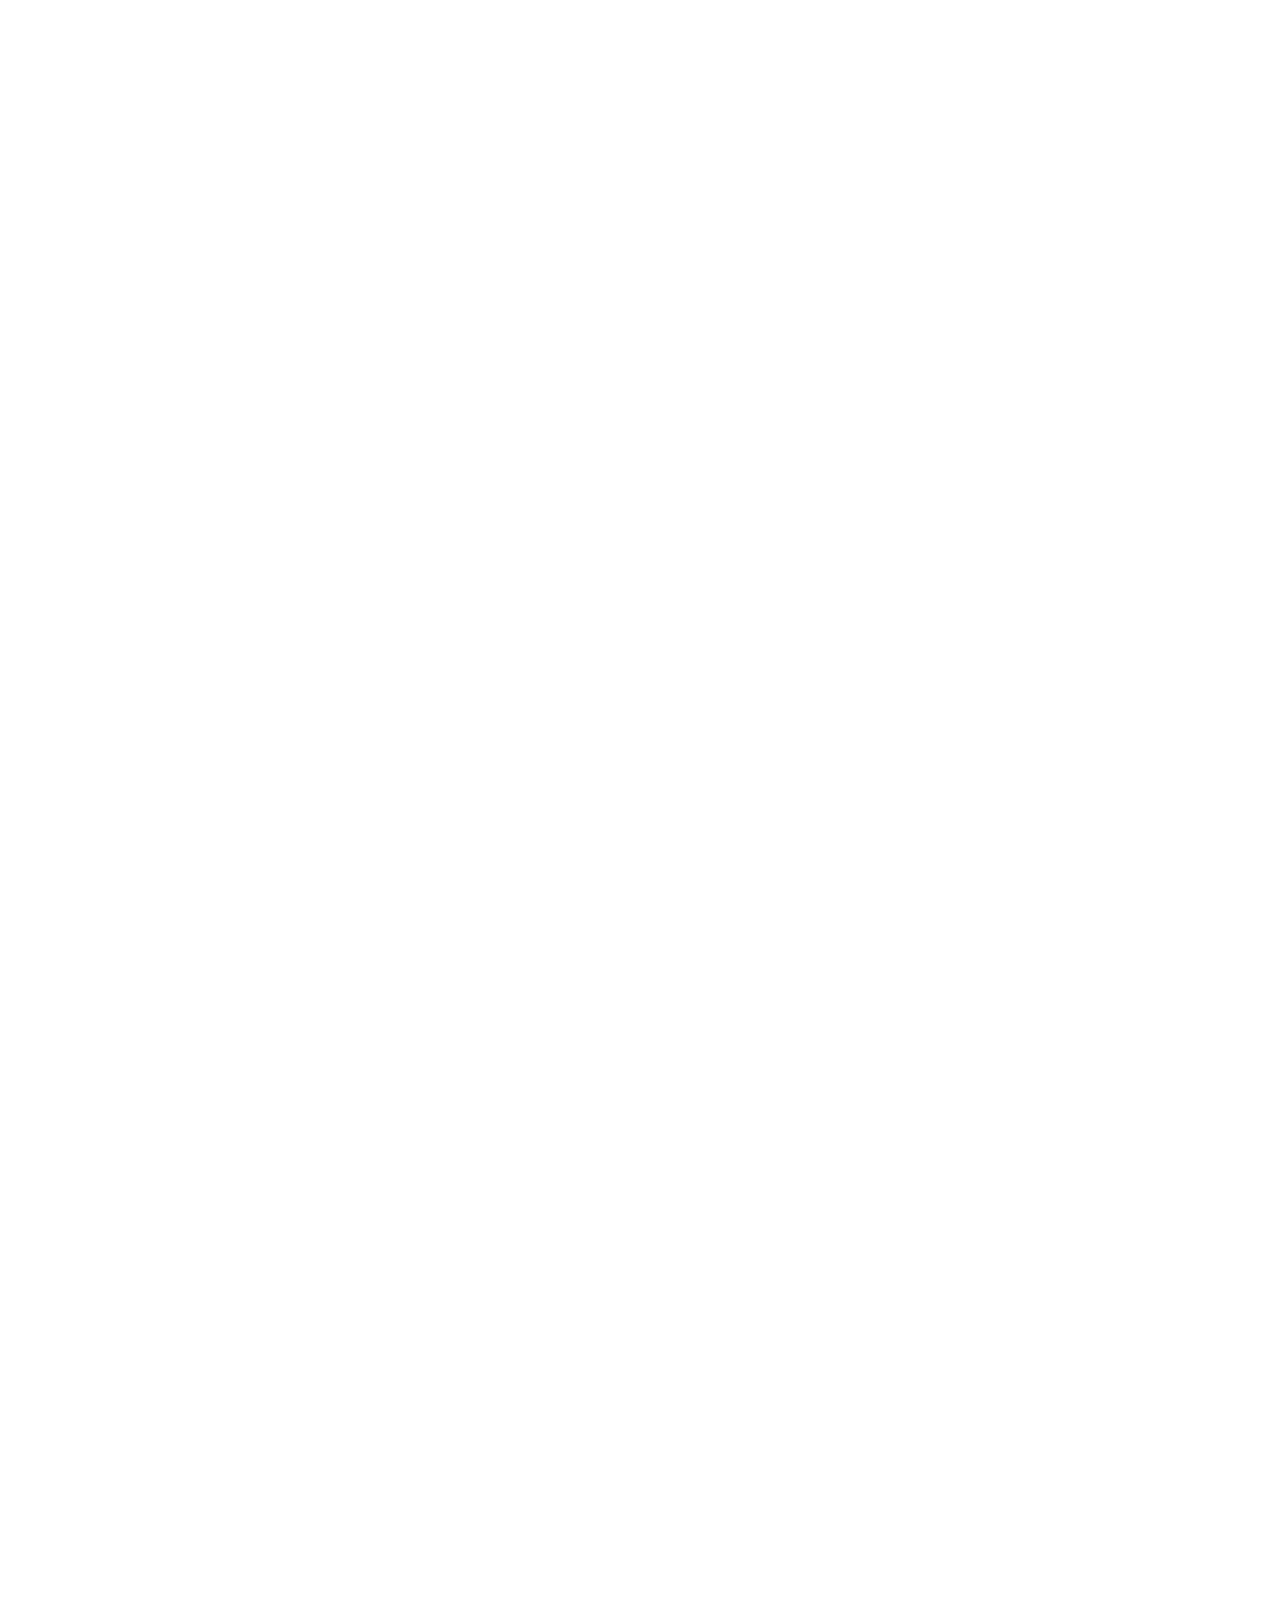
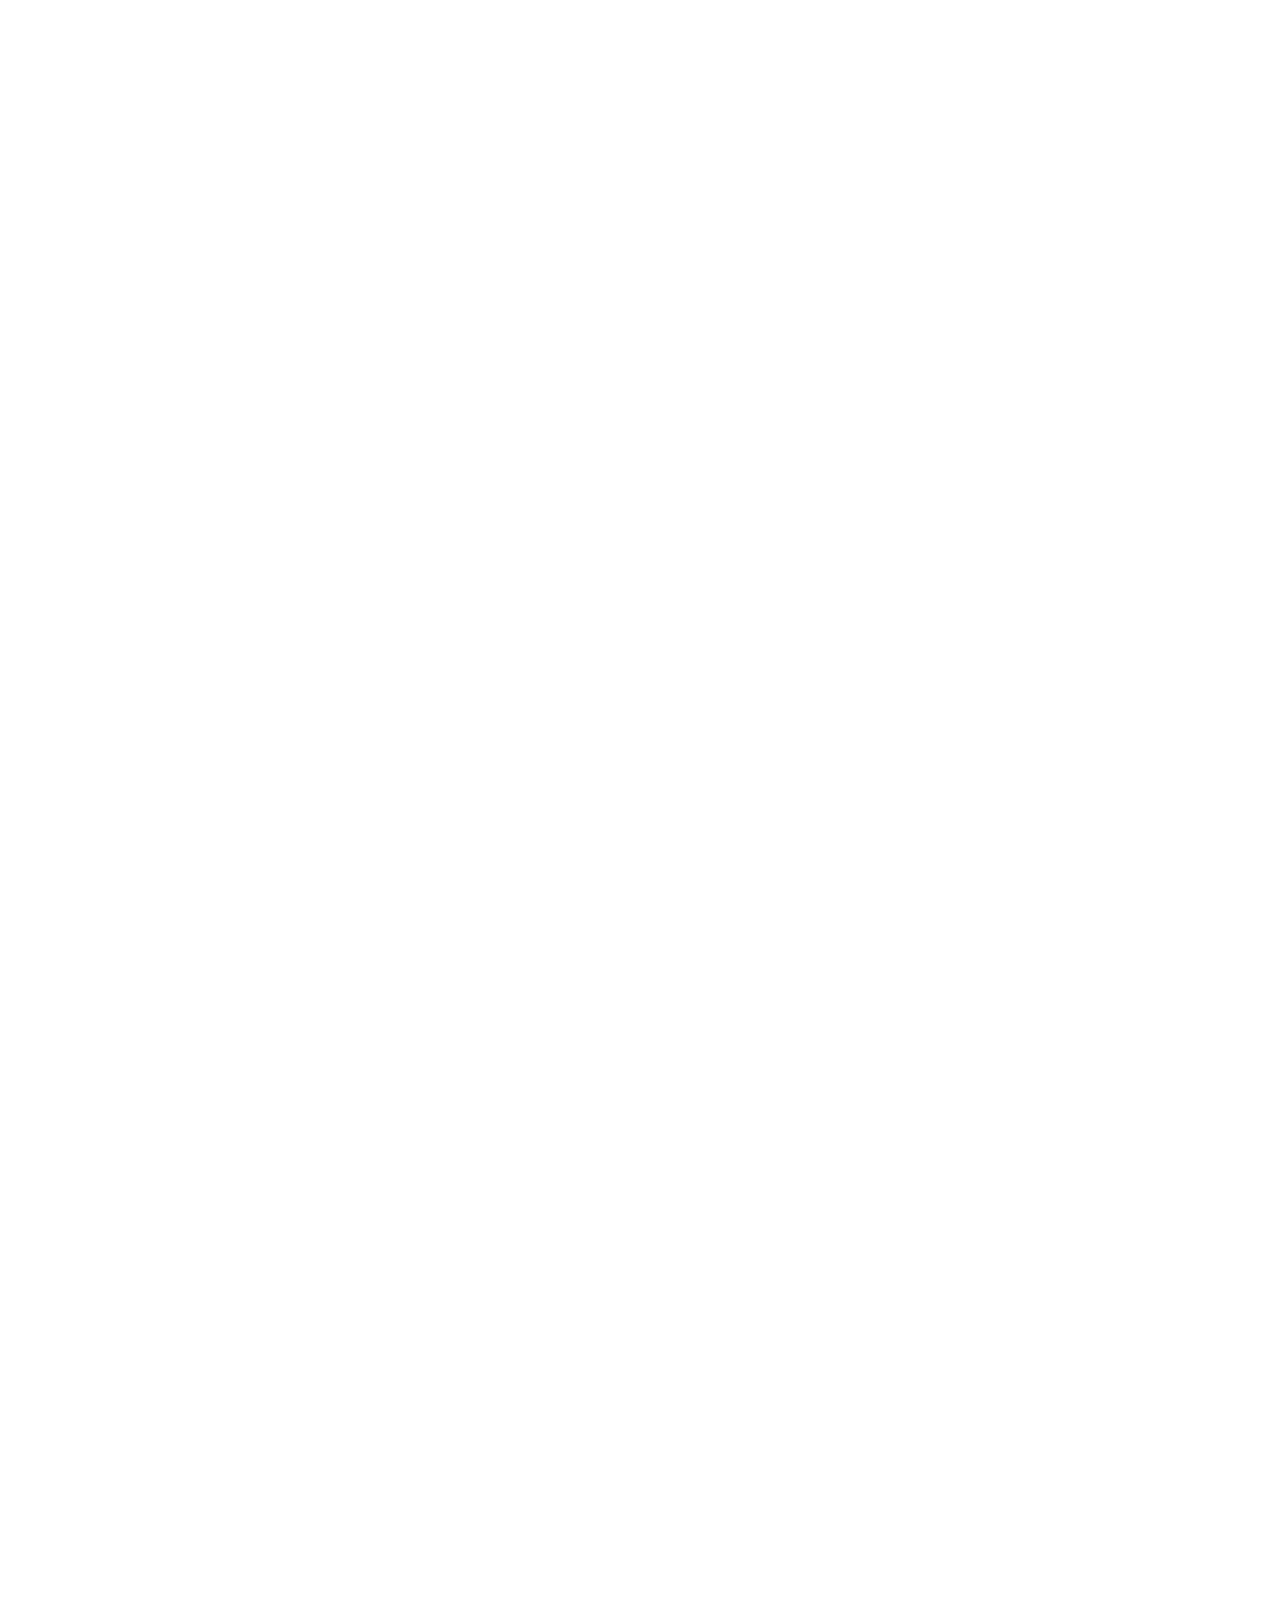
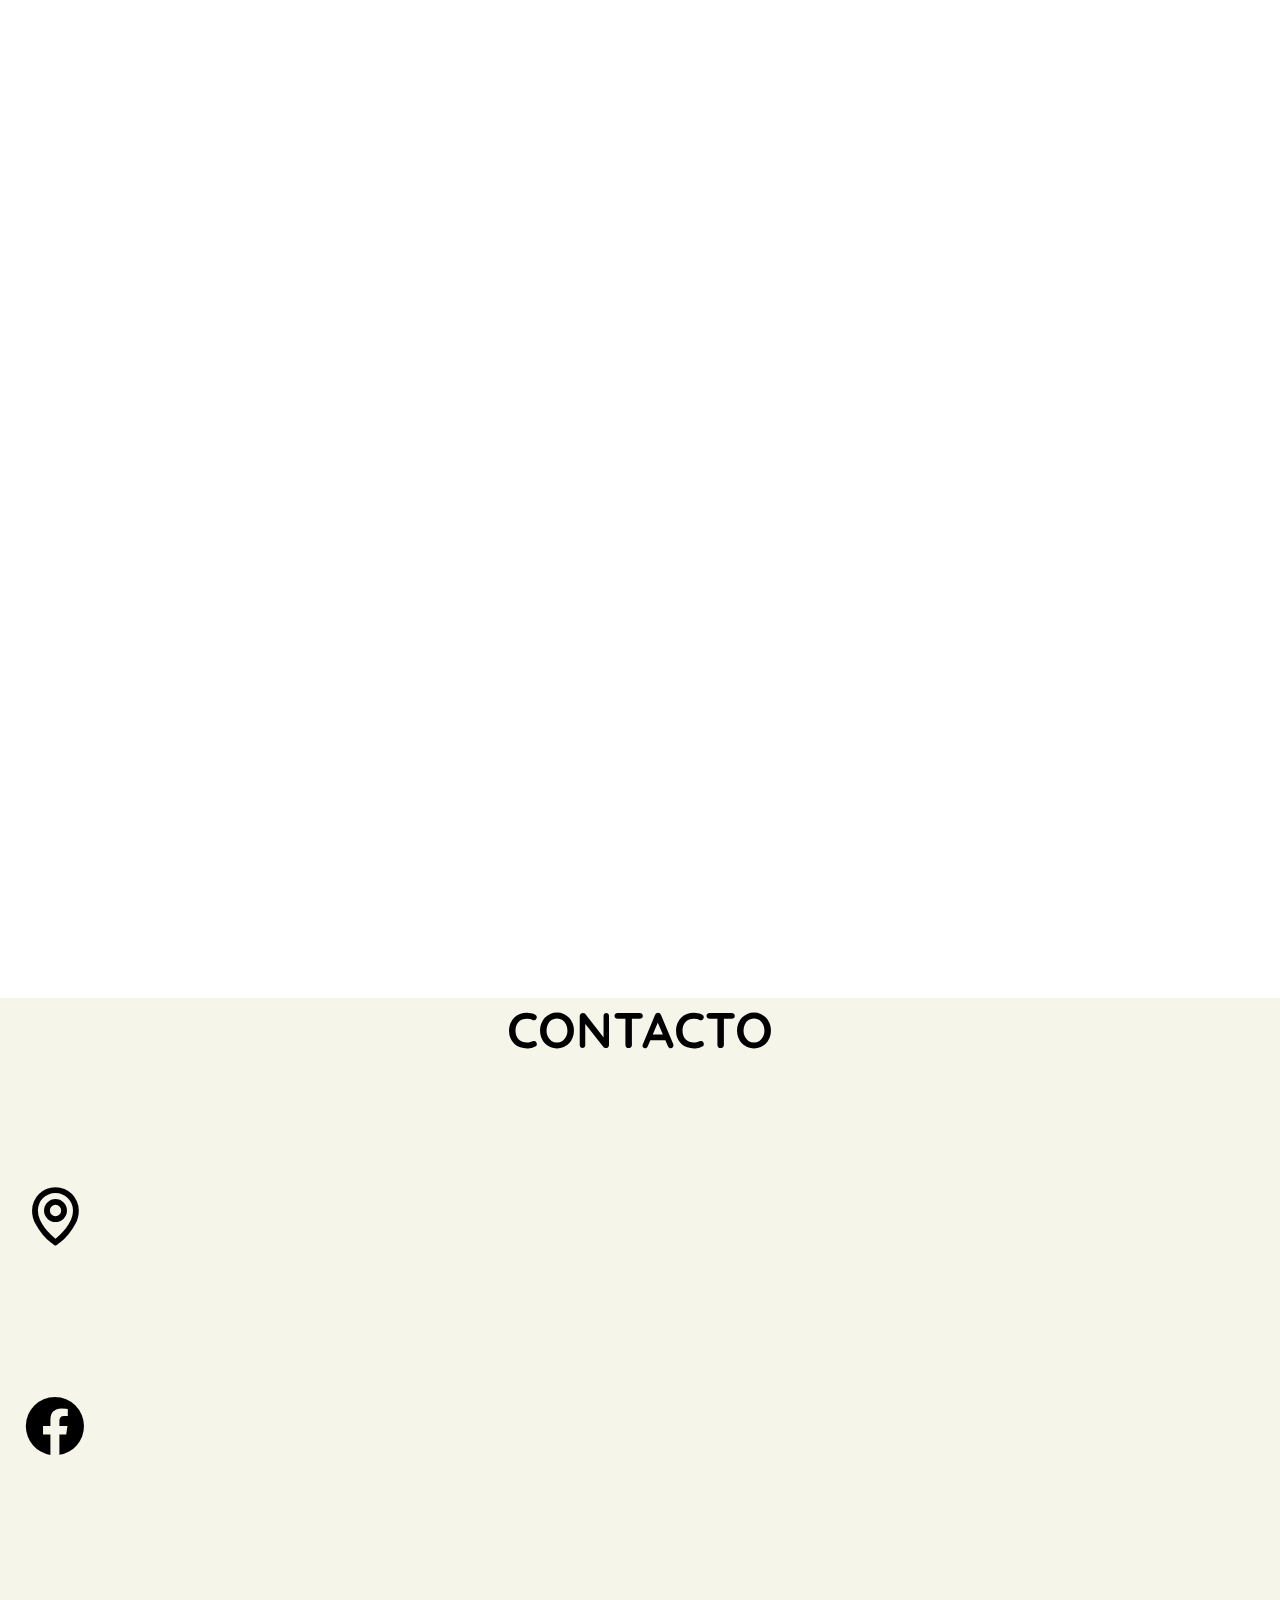
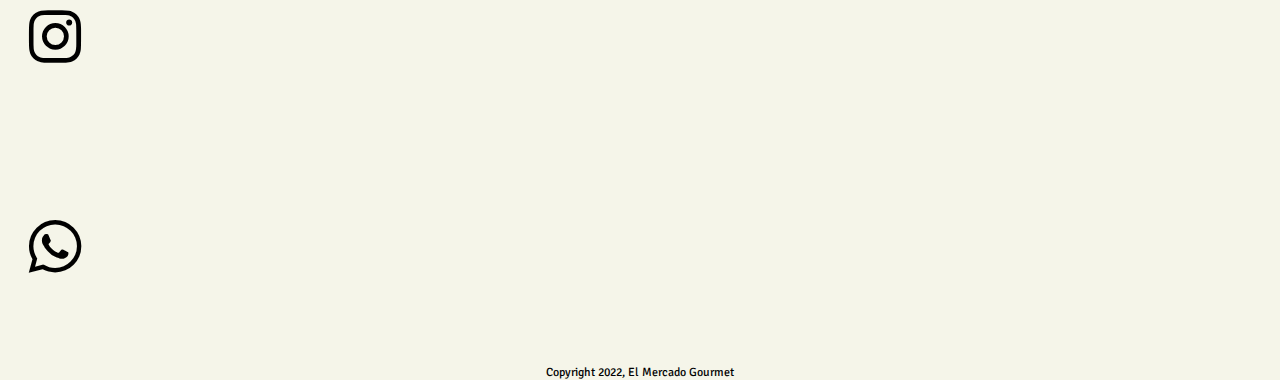
==== commit 49718ced: "sacando cosas de mas de sass" ====
--- a/elmercado.html
+++ b/elmercado.html
@@ -5,7 +5,7 @@
     <meta charset="UTF-8" />
     <meta http-equiv="X-UA-Compatible" content="IE=edge">
     <meta name="viewport" content="width=device-width, initial-scale=1.0">
-    <meta name="keywords" content="mercado, productos, alimentos, especias, gourmet">
+    <meta name="keywords" content="mercado, productos, alimentos, especias, gourmet, delicatessen">
     <meta name="description" content="El Mercado, tienda de Cercanía. Productos delicatessen para tu hogar al alcance la mano.">
     <title>EL MERCADO | Tienda de Cercanía</title>
 
@@ -28,23 +28,21 @@
 
 <body class="body_mercado">
     <header class="contenedor">
-        <!--Inicio cabecera-->
-        <nav id="menu" class="cabecera">
-            <a href="index.html" target="_self" class="menu2"> <img src="imagenes/icono1.png" class="logo_para_volver" alt="Logo La Tarteria" title="Volver a La Tarteria"></a>
+        <nav id="menu" class="cabecera">   <!--ICONO PARA VOLVER  -->
+            <a href="index.html" target="_self"> <img src="imagenes/icono1.png" class="logo_para_volver" alt="Logo La Tarteria" title="Volver a La Tarteria"></a>
         </nav>
     </header>
-    <!--Fin cabecera-->
     <div><img src="imagenes/Logocompletopara fondonegro.png" alt="Logo" title="Logo"class="logo_completo"></div>
     <div><img src="imagenes/collage1.jpg" class="collage" alt="collage" title="El Mercado"></div>
     <div id="el_mercado">
     <div class="valeygusti" data-aos="fade-up"
     data-aos-anchor-placement="top-bottom" data-aos-duration="3000"><img src="imagenes/valegusti.jpg" class="img_valeygusti" alt="imagen vale y gusti" title="Vale y Gusti" ></div>
-    <h1> <span class="biz2 parrafo_mercado2" data-aos="fade-up"
-        data-aos-anchor-placement="top-bottom" data-aos-duration="3000"> SOMOS VALE Y GUSTI </span></h1>
+    <h1 class="parrafo_mercado2" data-aos="fade-up"
+        data-aos-anchor-placement="top-bottom" data-aos-duration="3000"> SOMOS VALE Y GUSTI </h1>
     <!--PRESENTACION -->
-    <h2 class="parrafo_h2" data-aos="fade-up"
+    <div class="parrafo_h2" data-aos="fade-up"
     data-aos-anchor-placement="top-bottom" data-aos-duration="3000">
-        <p class="parrafo_mercado">Un dúo que soñó con crear un espacio en el que principalmente te sientas cómodo.
+        <h2 class="parrafo_mercado">Un dúo que soñó con crear un espacio en el que principalmente te sientas cómodo.
             Un lugar al que te de gusto entrar, con música agradable, donde puedas desconectarte del caos de la
             cotidianeidad, al menos ese ratito que elijas estar.
             Diseñamos un espacio cálido para que puedas encontrar productos gourmet de todo el país, en un solo lugar.
@@ -53,25 +51,24 @@
             Cada producto que encontras e nuestra tienda, esta detalladamente seleccionado, con dedicación, para que
             disfrutes, para que descubras, para que te des el gusto.
             En El Mercado vas a encontrar Dulces, Salsas, Aderezos, Especias, Conservas, Té, Escabeches y mucho más.
-            Queremos que comas rico y te sientas bien.</p>
-    </h2>
+            Queremos que comas rico y te sientas bien.</h2>
+    </div>
     </div>
     <div class="container-fluid text-center align-items-center">
         <div class="row">
         <div class="col-12 col-lg-2" data-aos="zoom-in" data-aos-duration="3000"><img src="imagenes/comerico.jpg" alt="imagen" title="El Mercado" class="img_mercadillo"></div>
-        <div class="col-12 col-lg-8"><p class="parrafo_mercado1" data-aos="zoom-in" data-aos-duration="3000">El Mercado es un proyecto que nació de una idea tan chiquita hace un par de años,
+        <div class="col-12 col-lg-8"><h2 class="parrafo_mercado1" data-aos="zoom-in" data-aos-duration="3000">El Mercado es un proyecto que nació de una idea tan chiquita hace un par de años,
             queríamos hacer algo que llene nuestros días de gratitud, hacer algo que haga que nos explote la cabeza de
             ideas, algo en donde podamos expresar nuestra pasión: generar buenos momentos.
             Así surgió este proyecto, con buena vibra y traspasando todo tipo de barreras, siempre juntos, bancándonos.
             Nuestro objetivo es acercarte a nuestro local cosas extremadamente ricas y que te hagan sentir bien. Acá vas
             a poder regalarte y regalarle a los tuyos, buenos momentos, buenos sabores.
             Comer bien es una filosofía de vida.
-            Y nosotros llegamos para que todo eso sea más fácil.</p></div>
+            Y nosotros llegamos para que todo eso sea más fácil.</h2></div>
         <div class="col-12 col-lg-2" data-aos="zoom-in" data-aos-duration="3000"><img src="imagenes/pizarra.jpg" alt="imagen" title="El Mercado" class="img_mercadillo2"></div>
         </div>
     </div>
-    <section class="collage1" data-aos="zoom-in" data-aos-duration="3000">
-        <!--SECCION DE IMAGENES -->
+    <section class="collage1" data-aos="zoom-in" data-aos-duration="3000">         <!--SECCION DE IMAGENES INFERIORES-->
         <img src="imagenes/image1.jpeg" alt="imagen producto" title="Producto"class="box">
         <img src="imagenes/image2.jpeg" alt="imagen producto" title="Producto" class="box">
         <img src="imagenes/image3.jpeg" alt="imagen producto" title="Producto" class="box">
@@ -83,7 +80,7 @@
         <img src="imagenes/image9.jpeg" alt="imagen producto" title="Producto" class="box">
         <img src="imagenes/image10.jpeg" alt="imagen producto" title="Producto" class="box">
     </section>
-    <div id="carouselExampleControls" class="carousel slide slider_mercado" data-bs-ride="carousel">
+    <div id="carouselExampleControls" class="carousel slide slider_mercado" data-bs-ride="carousel"> <!--CAROUSEL DE IMAGENES INFERIORES-->
         <div class="carousel-inner">
           <div class="carousel-item active">
             <img src="imagenes/image1.jpeg" class="d-block w-100" alt="...">
@@ -127,8 +124,8 @@
       </div>
 
     <section class="grey1">
-        <footer id="contact">
-            <div class="titulo_footer">
+        <footer id="contact">          <!--CONTACTO-->
+            <div>
                 <h3 class="biz_contact_mercado">CONTACTO</h3>
             </div>
             <div class= "d-flex m-auto flex-row justify-content-center contenedor_contacto">
@@ -140,7 +137,7 @@
                 </div>
             </div>
         <p class="copy">Copyright 2022, El Mercado Gourmet</p>
-    </footer> <!-- Fin pie de página -->
+    </footer> 
 </section>
 <script src="https://cdn.jsdelivr.net/npm/bootstrap@5.2.0/dist/js/bootstrap.bundle.min.js" integrity="sha384-A3rJD856KowSb7dwlZdYEkO39Gagi7vIsF0jrRAoQmDKKtQBHUuLZ9AsSv4jD4Xa" crossorigin="anonymous"></script>
 <script src="https://unpkg.com/aos@2.3.1/dist/aos.js"></script>
--- a/estilos/styles.css
+++ b/estilos/styles.css
@@ -13,19 +13,6 @@
 /*LA TARTERIA*/
 .logotarte {
   width: 100%;
-  margin-left: 10px;
-}
-
-.logotarteria {
-  width: 10%;
-  margin-left: 10px;
-}
-
-.link_logo_index {
-  width: 150px;
-}
-.link_logo_index:hover {
-  transform: scale(1.1, 1.1);
 }
 
 .media {
@@ -38,12 +25,12 @@
 
 .contenedor {
   display: flex;
-  justify-content: space-between;
   z-index: 1;
   position: fixed;
   top: 0%;
   left: 0%;
   width: 100%;
+  height: auto;
   background: url(../imagenes/video.mp4);
   background-color: rgba(0, 0, 0, 0.2);
 }
@@ -57,10 +44,18 @@
   display: flex;
   margin-right: 20px;
   flex-direction: row;
+  margin-top: auto;
+  margin-bottom: auto;
 }
 .cabecera li {
   justify-content: space-between;
   list-style: none;
+}
+.cabecera li .link_logo_index {
+  width: 100%;
+}
+.cabecera li .link_logo_index:hover {
+  transform: scale(1.1, 1.1);
 }
 .cabecera a:hover {
   color: white;
@@ -208,6 +203,10 @@
   margin-right: 5%;
   width: 80%;
 }
+.divi div {
+  margin-top: auto;
+  margin-bottom: auto;
+}
 
 .divi2 {
   display: flex;
@@ -239,9 +238,6 @@
   justify-content: center;
   margin-top: 30px;
   margin-bottom: 40px;
-}
-
-.titulo_footer {
   grid-area: titulo;
 }
 
@@ -279,7 +275,6 @@
   justify-content: flex-end;
   flex-direction: column;
   align-items: flex-end;
-  margin-right: 50px;
 }
 
 footer {
@@ -312,22 +307,27 @@
 
 .check_1 {
   order: 5;
+  cursor: pointer;
 }
 
 .check_2 {
   order: 4;
+  cursor: pointer;
 }
 
 .check_3 {
   order: 3;
+  cursor: pointer;
 }
 
 .check_4 {
   order: 2;
+  cursor: pointer;
 }
 
 .check_5 {
   order: 1;
+  cursor: pointer;
 }
 
 .check_estrella {
@@ -358,9 +358,6 @@
   .contenedor_slider {
     display: block;
   }
-  .logotarteria {
-    display: none;
-  }
   .link_logo_index {
     width: 35%;
   }
@@ -379,12 +376,13 @@
   .menu {
     font-size: 0.8em;
   }
-  .img_boton_menu {
-    width: 5%;
-  }
   .contenedor {
     justify-content: right;
     background: none;
+  }
+  .contenedor .img_boton_menu {
+    width: 20%;
+    display: inline-block;
   }
   .boton_menu {
     display: block;
@@ -422,7 +420,7 @@
     margin-bottom: 20px;
   }
   #sobre_nosotros {
-    width: 80%;
+    width: 95%;
     justify-content: center;
     margin: auto;
   }
@@ -431,7 +429,7 @@
     margin-bottom: 30px;
   }
   .divi p {
-    font-size: 15px;
+    font-size: 0.8em;
     width: 100%;
     margin-top: 10%;
     order: 1;
@@ -472,14 +470,8 @@
   .contenedor_slider {
     display: block;
   }
-  .img_boton_menu {
-    width: 7%;
-  }
   .link_logo_index {
     width: 35%;
-  }
-  .logotarteria {
-    display: none;
   }
   .cabecera {
     display: none;
@@ -512,6 +504,10 @@
   .contenedor {
     justify-content: right;
     background-color: transparent;
+  }
+  .contenedor .img_boton_menu {
+    width: 20%;
+    display: inline-block;
   }
   .biz,
 .biz_contact {
@@ -533,7 +529,7 @@
     font-size: 1.1em;
   }
   #sobre_nosotros {
-    width: 80%;
+    width: 90%;
     justify-content: center;
     margin: auto;
   }
@@ -590,11 +586,8 @@
   .media {
     display: block;
   }
-  .logotarteria {
-    width: 10%;
-  }
-  .link_logo_index {
-    width: 30%;
+  .logotarte {
+    width: 100%;
   }
   .contenedor_slider {
     display: none;
@@ -603,11 +596,21 @@
     display: flex;
     margin-right: 20px;
     flex-direction: row;
+    margin-top: auto;
+    margin-bottom: auto;
   }
   .cabecera li {
     justify-content: space-between;
     list-style: none;
-    font-size: 1.2em;
+    font-size: 100%;
+  }
+  .cabecera li .link_logo_index {
+    width: 100%;
+    margin-top: auto;
+    margin-bottom: auto;
+  }
+  .cabecera li .link_logo_index:hover {
+    transform: scale(1.1, 1.1);
   }
   .cabecera a:hover {
     color: white;
@@ -625,6 +628,11 @@
   }
   .bizt button {
     height: 50%;
+  }
+  .divi div,
+.divi2 div {
+    margin-top: auto;
+    margin-bottom: auto;
   }
   .divi p,
 .divi2 p {
@@ -791,6 +799,7 @@
   font-family: "Quicksand", sans-serif;
   display: flex;
   justify-content: center;
+  grid-area: titulo;
 }
 
 #contact {
@@ -812,10 +821,6 @@
   transform: scale(1.3);
 }
 
-.titulo_footer {
-  grid-area: titulo;
-}
-
 .grey1 {
   background-color: #F5F5E9;
 }
@@ -862,22 +867,35 @@
   #boton_menu:checked + .cabecera {
     display: block;
   }
+  #el_mercado {
+    width: 95%;
+  }
+  #el_mercado .valeygusti {
+    width: 100%;
+  }
+  #el_mercado .parrafo_mercado2 {
+    font-size: 1.6em;
+    margin-bottom: 10%;
+  }
+  #el_mercado h1 {
+    margin-top: 5%;
+  }
+  #el_mercado .img_valeygusti {
+    margin-top: 5%;
+    margin-bottom: 5%;
+  }
   .contenedor {
     justify-content: right;
   }
-  .parrafo_mercado2 {
-    font-size: 1em;
-    margin-bottom: 10%;
-  }
   .parrafo_mercado {
-    font-size: 0.7em;
+    font-size: 0.8em;
     font-family: "Quicksand", sans-serif;
     display: flex;
     justify-content: center;
     margin-bottom: 20%;
-    height: 170px;
-    overflow: scroll;
+    height: auto;
     text-align: justify;
+    width: 95%;
   }
   .parrafo_mercado1 {
     font-family: "Quicksand", sans-serif;
@@ -887,9 +905,8 @@
     margin-top: 10%;
     margin-left: auto;
     margin-right: auto;
-    height: 150px;
-    overflow: scroll;
-    width: 90%;
+    height: auto;
+    width: 95%;
   }
   .img_mercadillo,
 .img_mercadillo2 {
@@ -919,7 +936,7 @@
     transform: scale(1.3);
   }
   .biz_contact_mercado {
-    font-size: 1.2em;
+    font-size: 1.5em;
     margin-top: 10%;
   }
 }
@@ -929,11 +946,31 @@
   }
   .slider_mercado {
     display: block;
-    width: 60%;
+    width: 70%;
     margin-left: auto;
     margin-right: auto;
     margin-top: 10%;
     margin-bottom: 10%;
+  }
+  #el_mercado {
+    width: 90%;
+  }
+  #el_mercado .valeygusti {
+    width: 100%;
+  }
+  #el_mercado .parrafo_mercado2 {
+    font-size: 1.7em;
+    margin-bottom: 10%;
+  }
+  #el_mercado h1 {
+    margin-top: 5%;
+  }
+  #el_mercado .img_valeygusti {
+    margin-top: 5%;
+    margin-bottom: 5%;
+  }
+  #el_mercado .parrafo_mercado {
+    width: 90%;
   }
 }
 @media (min-width: 481px) and (max-width: 991px) {
@@ -967,6 +1004,12 @@
   #boton_menu:checked + .cabecera {
     display: block;
   }
+  #el_mercado {
+    width: 80%;
+  }
+  #el_mercado .valeygusti {
+    width: 100%;
+  }
   .contenedor {
     display: flex;
     justify-content: right;
@@ -975,9 +1018,10 @@
     font-size: 1em;
   }
   .parrafo_mercado {
-    font-size: 1em;
+    font-size: 0.8em;
     height: auto;
     text-align: justify;
+    width: 100%;
   }
   .parrafo_mercado1 {
     font-size: 1.2em;
@@ -990,7 +1034,7 @@
   }
   .img_mercadillo,
 .img_mercadillo2 {
-    width: 80%;
+    width: 60%;
   }
   .logo_completo {
     width: 100%;
@@ -1000,7 +1044,7 @@
     margin-top: 20%;
   }
   .collage1 {
-    width: 80%;
+    width: 90%;
     margin-left: auto;
     margin-right: auto;
     margin-bottom: 10%;
@@ -1120,10 +1164,62 @@
 
 /*RESPONSIVE INFO*/
 @media (max-width: 480px) {
-  .link_logo {
-    width: 15%;
-    align-items: flex-end;
-    margin-right: 50px;
+  .menu {
+    font-size: 0.8em;
+  }
+  .img_boton_menu {
+    width: 100%;
+  }
+  .boton_menu {
+    display: block;
+    text-align: right;
+    margin-top: 2%;
+    margin-right: 2%;
+  }
+  #boton_menu {
+    display: none;
+  }
+  #boton_menu:checked + .cabecera {
+    display: block;
+  }
+  .titulo_info {
+    display: flex;
+    justify-content: center;
+    font-size: 3em;
+    margin-top: 10%;
+  }
+  .escrito_info {
+    width: 90%;
+    margin-left: auto;
+    margin-right: auto;
+    margin-top: 5%;
+  }
+  .escrito_info p {
+    font-size: 0.7em;
+    height: auto;
+    text-align: justify;
+  }
+  .titulo_tarte_tips {
+    display: flex;
+    justify-content: flex-start;
+    font-size: 2em;
+    padding-top: 50px;
+  }
+  .escrito_tips {
+    font-size: 0.9em;
+    display: flex;
+    justify-content: flex-start;
+    width: 80%;
+    margin-left: auto;
+    margin-right: auto;
+  }
+  .copy_info {
+    font-size: 8px;
+  }
+}
+@media (min-width: 481px) and (max-width: 768px) {
+  .img_boton_menu {
+    width: 20%;
   }
   .cabecera_info {
     display: none;
@@ -1138,14 +1234,8 @@
     margin-right: 5%;
     align-items: flex-end;
   }
-  .logotarte {
-    width: 40%;
-  }
   .menu {
     font-size: 0.8em;
-  }
-  .img_boton_menu {
-    width: 30%;
   }
   .boton_menu {
     display: block;
@@ -1159,101 +1249,29 @@
   #boton_menu:checked + .cabecera {
     display: block;
   }
-  .contenedor_info {
-    justify-content: right;
+  .escrito_info {
+    width: 80%;
+    margin-left: auto;
+    margin-right: auto;
+    margin-top: 5%;
+  }
+  .escrito_info p {
+    font-size: 0.8em;
+    text-align: justify;
   }
   .cabecera_info a {
     justify-content: right;
   }
   .titulo_info {
-    display: flex;
-    justify-content: center;
-    font-size: 40px;
-    padding-top: 90px;
-  }
-  .escrito_info p {
-    font-size: 12px;
-    display: flex;
-    justify-content: center;
-    height: 400px;
-    overflow: scroll;
+    font-size: 4em;
+    margin-top: 5%;
   }
   .titulo_tarte_tips {
-    display: flex;
-    justify-content: flex-start;
-    font-size: 30px;
-    padding-top: 50px;
+    font-size: 2em;
+    padding-top: 20px;
   }
   .escrito_tips {
-    font-size: 12px;
-    display: flex;
-    justify-content: flex-start;
-  }
-  .copy_info {
-    font-size: 8px;
-  }
-}
-@media (min-width: 481px) and (max-width: 768px) {
-  .logotarte2 {
-    display: none;
-  }
-  .link_logo {
-    width: 10%;
-    align-items: flex-end;
-    text-align: right;
-    margin-left: 85%;
-  }
-  .img_boton_menu {
-    width: 20%;
-  }
-  .cabecera_info {
-    display: none;
-    position: absolute;
-    top: 100%;
-    left: 0;
-    width: 100%;
-  }
-  .cabecera_info ul {
-    display: flex;
-    flex-direction: column;
-    margin-right: 5%;
-    align-items: flex-end;
-  }
-  .menu {
-    font-size: 0.8em;
-  }
-  .boton_menu {
-    display: block;
-    text-align: right;
-    margin-top: 2%;
-    margin-right: 2%;
-  }
-  #boton_menu {
-    display: none;
-  }
-  #boton_menu:checked + .cabecera {
-    display: block;
-  }
-  .contenedor_info {
-    justify-content: right;
-  }
-  .cabecera_info a {
-    justify-content: right;
-  }
-  .titulo_info {
-    font-size: 50px;
-    padding-top: 90px;
-    padding-bottom: 30px;
-  }
-  .titulo_tarte_tips {
-    font-size: 20px;
-    padding-top: 20px;
-  }
-  .escrito_tips {
-    font-size: 15px;
-  }
-  .escrito_info p {
-    font-size: 15px;
+    font-size: 1em;
   }
 }
 @media (min-width: 769px) {
@@ -1266,13 +1284,6 @@
     width: 100%;
     background-color: #EFA600;
   }
-  .logotarte2 {
-    width: 40%;
-  }
-  .link_logo {
-    width: 20%;
-    margin-right: 40px;
-  }
   .cabecera_info {
     justify-content: space-between;
     margin-right: 20px;
@@ -1284,6 +1295,9 @@
     background-size: 100% 100%;
     object-fit: cover;
   }
+  .cabecera li .link_logo_index {
+    width: 30%;
+  }
   .logotarte {
     width: 20%;
     margin-left: 10px;
@@ -1311,6 +1325,7 @@
   }
   td {
     font-family: "Signika", sans-serif;
+    font-size: 1.2em;
   }
   h2 {
     font-family: "Signika", sans-serif;
@@ -1324,39 +1339,39 @@
     background: url(../imagenes/bannerliso.jpg) no-repeat fixed;
     object-fit: cover;
   }
+  .img_boton_menu {
+    width: 20%;
+  }
   .tabla_precios {
-    width: 80%;
+    width: 90%;
     margin-left: auto;
     margin-right: auto;
     margin-top: 15%;
   }
   td {
-    font-size: 0.8em;
+    font-size: 1em;
   }
   h1 {
-    font-size: 1.2em;
+    font-size: 1.7em;
     font-family: "Sigmar One", cursiva;
     text-align: center;
     margin-top: 20%;
   }
   h2 {
-    font-size: 1em;
+    font-size: 1.3em;
     margin-top: 20%;
     margin-bottom: 10%;
   }
   .parrafo_de_viernes {
-    width: 80%;
+    width: 90%;
     margin-left: auto;
     margin-right: auto;
   }
   .parrafo_de_viernes p {
-    font-size: 0.8em;
+    font-size: 1em;
   }
   .copy {
     font-size: 0.5em;
-  }
-  .logotarte {
-    width: 40%;
   }
   .contenedor {
     background-color: rgba(0, 0, 0, 0.2);
